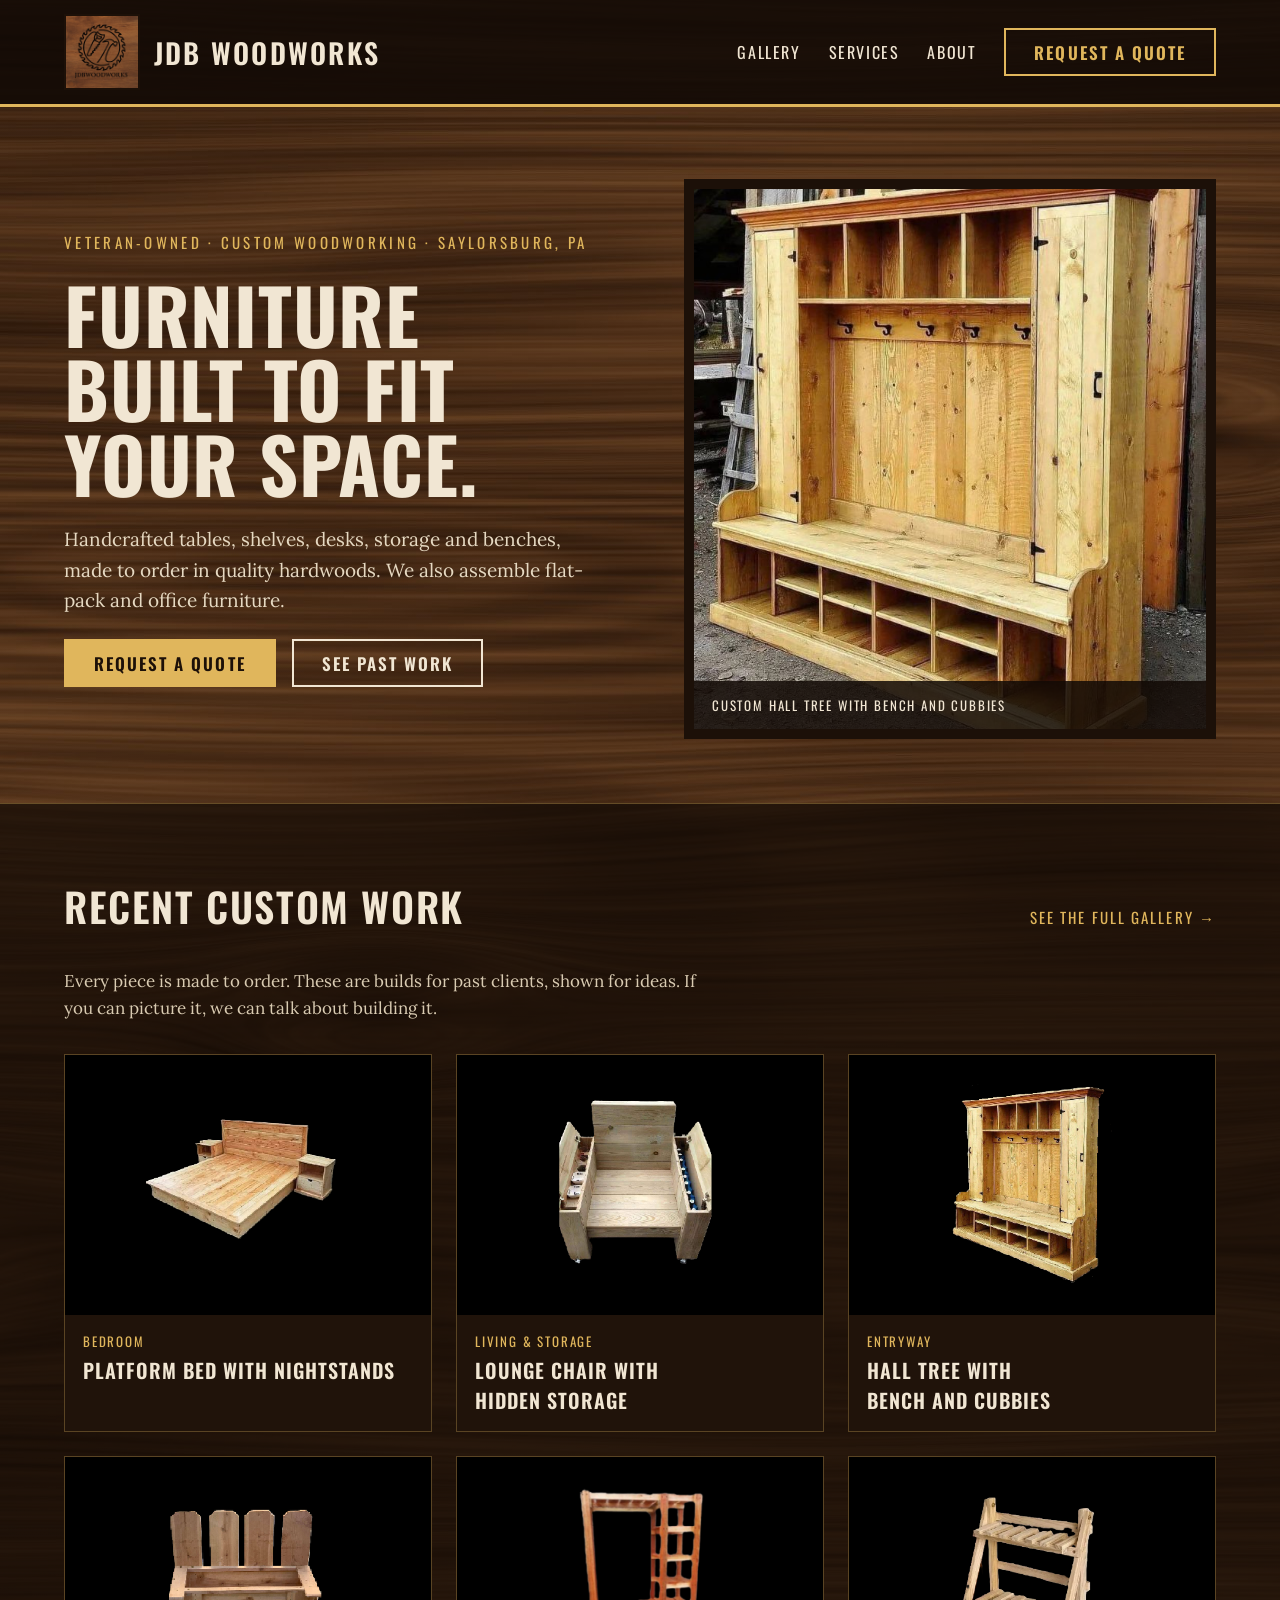
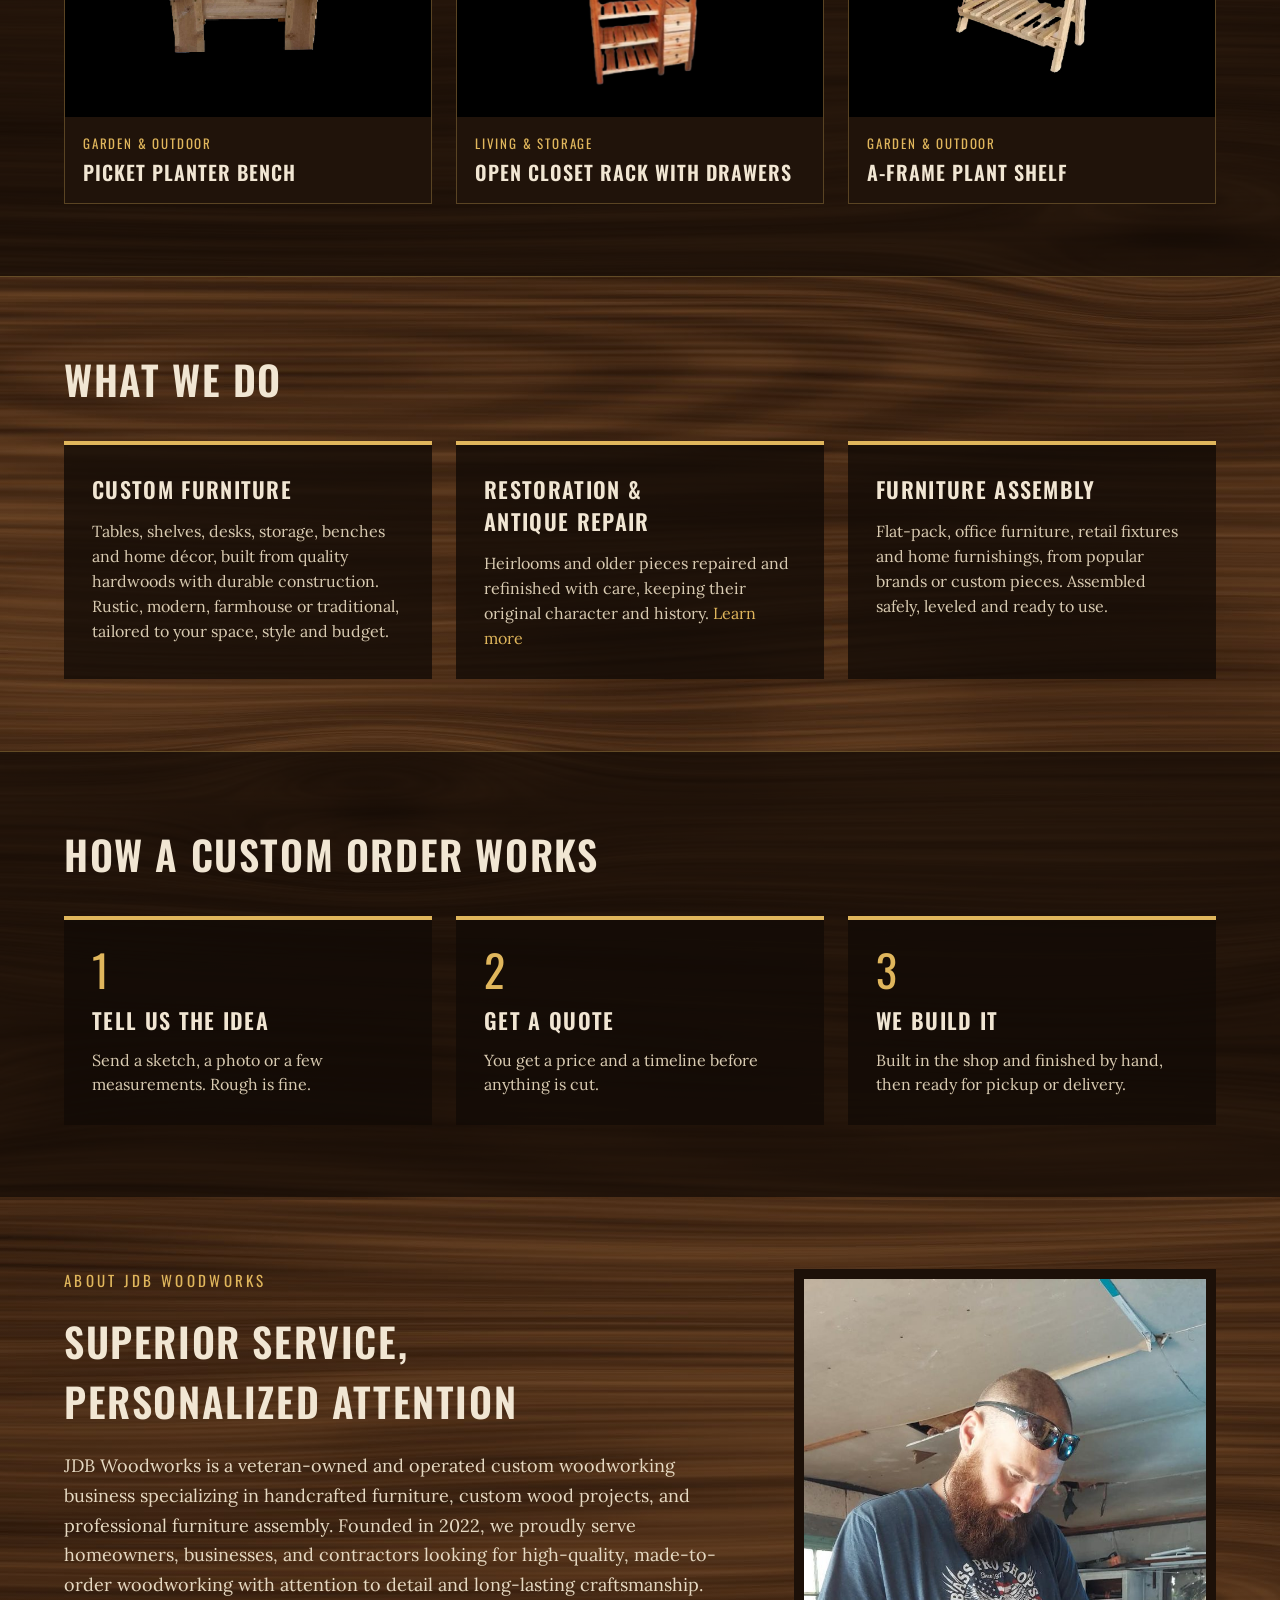
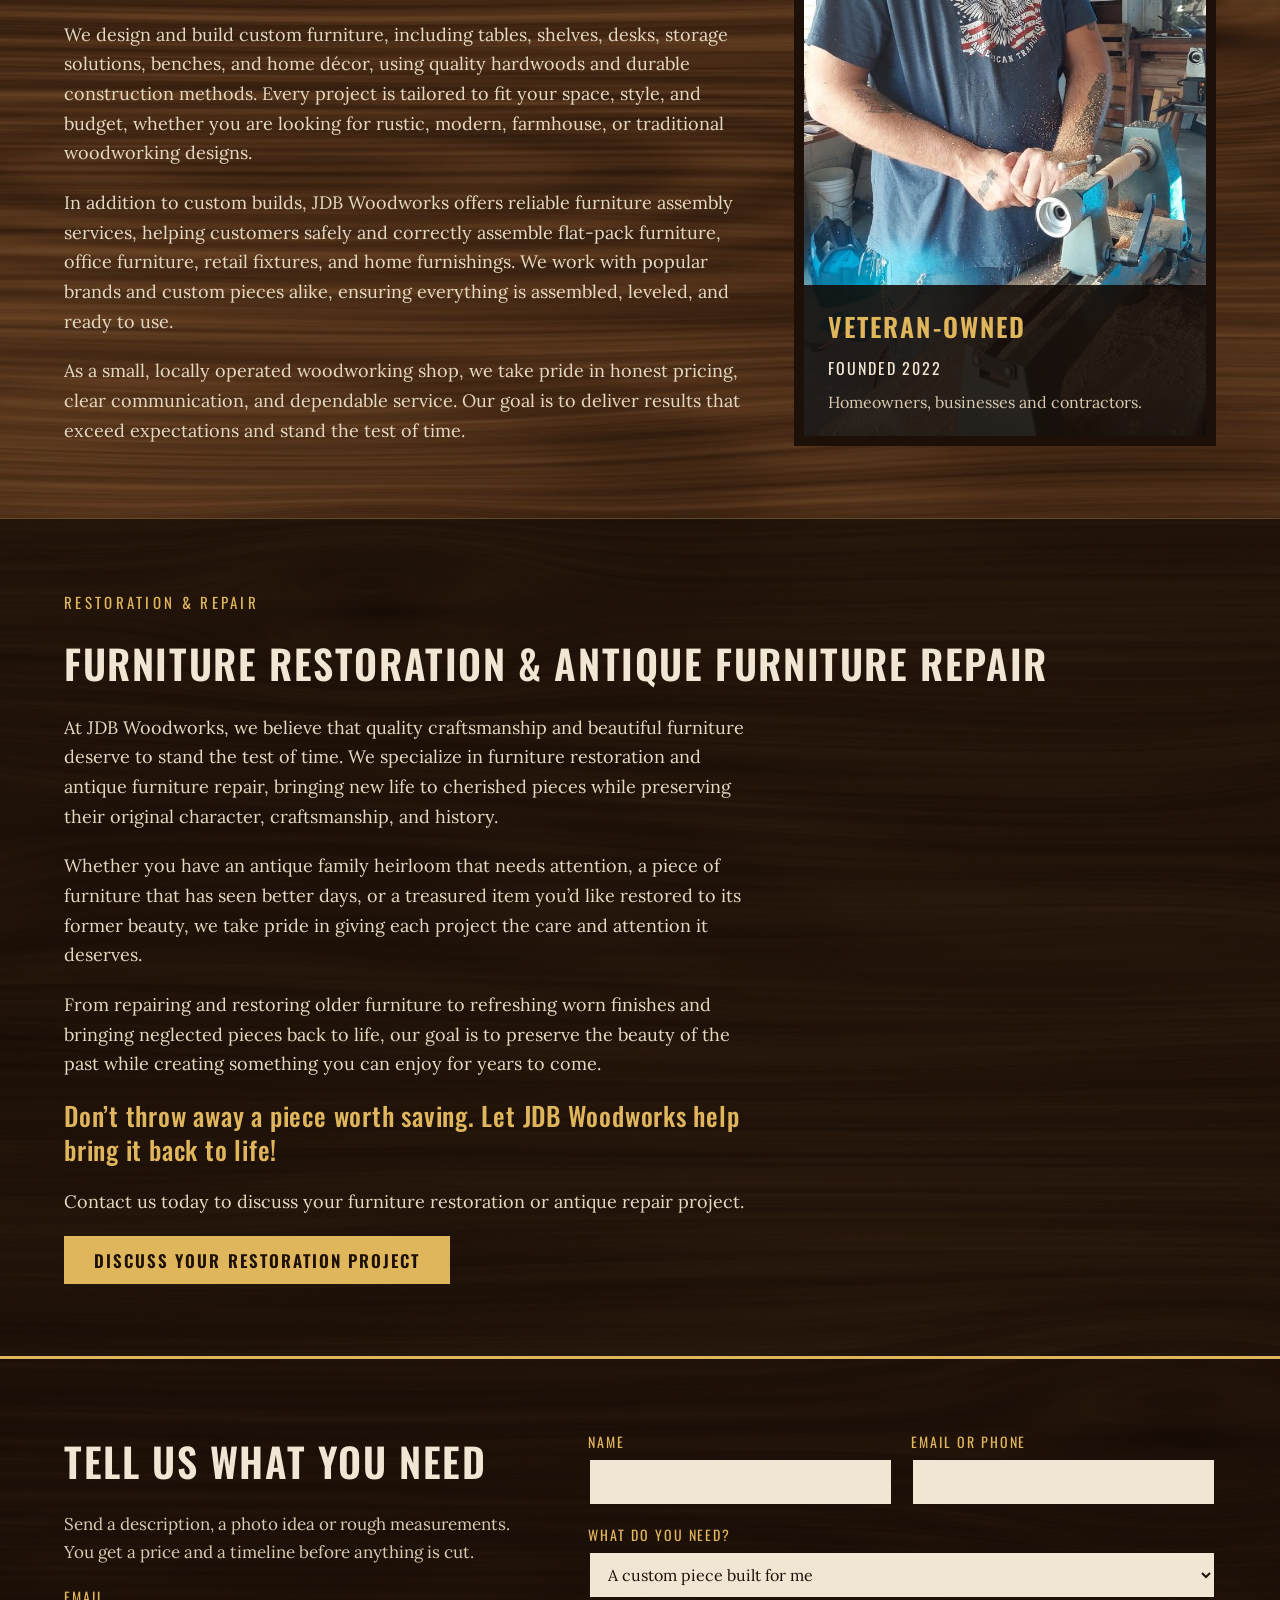
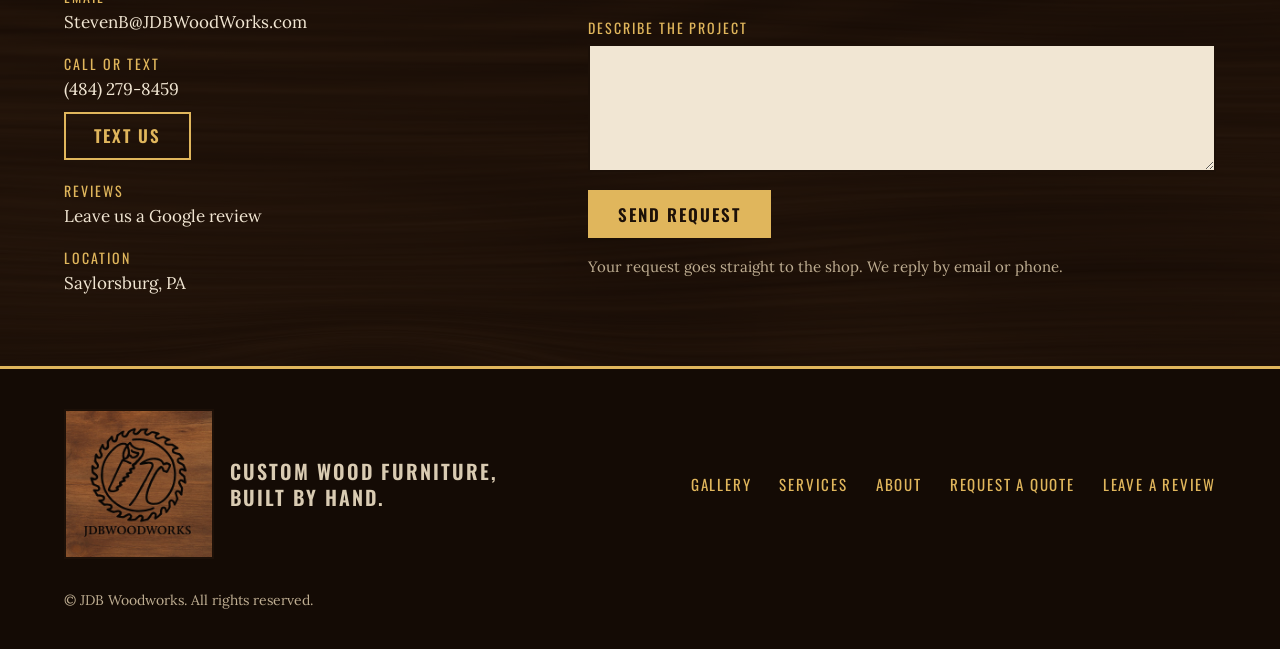
==== index.html @ abcfd4d5 "Add Google review links; post quote form to Google Forms with mailto fallback Co-Authored-By: Claude" ====
<!doctype html>
<html lang="en">
<head>
<meta charset="utf-8">
<meta name="viewport" content="width=device-width, initial-scale=1">
<title>JDB Woodworks | Custom Furniture and Furniture Assembly</title>
<meta name="description" content="Veteran-owned custom woodworking. Handcrafted tables, shelves, desks, storage and benches made to order, plus furniture restoration, antique repair and professional furniture assembly.">
<meta property="og:title" content="JDB Woodworks">
<meta property="og:description" content="Veteran-owned custom furniture builder and furniture assembly. Made to order, built to fit your space.">
<meta property="og:type" content="website">
<link rel="icon" href="images/logo.jpg">
<link rel="preconnect" href="https://fonts.googleapis.com">
<link rel="preconnect" href="https://fonts.gstatic.com" crossorigin>
<link rel="stylesheet" href="https://fonts.googleapis.com/css2?family=Oswald:wght@500;600;700&amp;family=Lora:ital,wght@0,400;0,500;1,400&amp;display=swap">
<link rel="stylesheet" href="style.css">
</head>
<body>

<header class="site-header">
  <div class="wrap">
    <a class="brand" href="index.html">
      <img src="images/logo.jpg" alt="JDB Woodworks logo: a circular saw blade around a handsaw and hammer">
      <span>JDB Woodworks</span>
    </a>
    <nav class="nav" aria-label="Main">
      <a href="gallery.html">Gallery</a>
      <a href="#services">Services</a>
      <a href="#about">About</a>
      <a class="btn-line" href="#quote">Request a quote</a>
    </nav>
  </div>
</header>

<main>

<section class="wrap hero">
  <div class="hero-copy">
    <div class="eyebrow">Veteran-owned · Custom woodworking · Saylorsburg, PA</div>
    <h1>Furniture built to fit your space.</h1>
    <p>Handcrafted tables, shelves, desks, storage and benches, made to order in quality hardwoods. We also assemble flat-pack and office furniture.</p>
    <div class="hero-actions">
      <a class="btn" href="#quote">Request a quote</a>
      <a class="btn-line light" href="gallery.html">See past work</a>
    </div>
  </div>
  <figure class="hero-photo">
    <img src="images/hall-tree.jpg" alt="Custom hall tree with a bench, cubbies and coat hooks">
    <figcaption>Custom hall tree with bench and cubbies</figcaption>
  </figure>
</section>

<section class="band both">
  <div class="wrap section">
    <div class="section-head">
      <h2>Recent custom work</h2>
      <a href="gallery.html">See the full gallery →</a>
    </div>
    <p class="lede">Every piece is made to order. These are builds for past clients, shown for ideas. If you can picture it, we can talk about building it.</p>
    <div class="work-grid three">
      <a class="work-card" href="gallery.html">
        <div class="pic"><img src="images/bed-nightstands.png" alt="Platform bed with nightstands" loading="lazy"></div>
        <div class="cap"><div class="label">Bedroom</div><h3>Platform bed with nightstands</h3></div>
      </a>
      <a class="work-card" href="gallery.html">
        <div class="pic"><img src="images/chiller-chair.png" alt="Lounge chair with hidden storage" loading="lazy"></div>
        <div class="cap"><div class="label">Living &amp; storage</div><h3>Lounge chair with hidden storage</h3></div>
      </a>
      <a class="work-card" href="gallery.html">
        <div class="pic"><img src="images/coat-rack-bench.png" alt="Hall tree with bench and cubbies" loading="lazy"></div>
        <div class="cap"><div class="label">Entryway</div><h3>Hall tree with bench and cubbies</h3></div>
      </a>
      <a class="work-card" href="gallery.html">
        <div class="pic"><img src="images/planter-box.png" alt="Picket planter bench" loading="lazy"></div>
        <div class="cap"><div class="label">Garden &amp; outdoor</div><h3>Picket planter bench</h3></div>
      </a>
      <a class="work-card" href="gallery.html">
        <div class="pic"><img src="images/wardrobe-shelf.png" alt="Open closet rack with drawers" loading="lazy"></div>
        <div class="cap"><div class="label">Living &amp; storage</div><h3>Open closet rack with drawers</h3></div>
      </a>
      <a class="work-card" href="gallery.html">
        <div class="pic"><img src="images/A-frame-shelf.png" alt="Folding A-frame plant shelf" loading="lazy"></div>
        <div class="cap"><div class="label">Garden &amp; outdoor</div><h3>A-frame plant shelf</h3></div>
      </a>
    </div>
  </div>
</section>

<section id="services" class="wrap section">
  <h2>What we do</h2>
  <div class="cards three">
    <div class="panel wide">
      <h3>Custom furniture</h3>
      <p>Tables, shelves, desks, storage, benches and home décor, built from quality hardwoods with durable construction. Rustic, modern, farmhouse or traditional, tailored to your space, style and budget.</p>
    </div>
    <div class="panel wide">
      <h3>Restoration &amp; antique repair</h3>
      <p>Heirlooms and older pieces repaired and refinished with care, keeping their original character and history. <a href="#restoration">Learn more</a></p>
    </div>
    <div class="panel wide">
      <h3>Furniture assembly</h3>
      <p>Flat-pack, office furniture, retail fixtures and home furnishings, from popular brands or custom pieces. Assembled safely, leveled and ready to use.</p>
    </div>
  </div>
</section>

<section class="band">
  <div class="wrap section">
    <h2>How a custom order works</h2>
    <div class="cards">
      <div class="panel"><div class="num">1</div><h3>Tell us the idea</h3><p>Send a sketch, a photo or a few measurements. Rough is fine.</p></div>
      <div class="panel"><div class="num">2</div><h3>Get a quote</h3><p>You get a price and a timeline before anything is cut.</p></div>
      <div class="panel"><div class="num">3</div><h3>We build it</h3><p>Built in the shop and finished by hand, then ready for pickup or delivery.</p></div>
    </div>
  </div>
</section>

<section id="about" class="wrap section">
  <div class="about">
    <div class="about-copy">
      <div class="eyebrow">About JDB Woodworks</div>
      <h2>Superior service, personalized attention</h2>
      <p>JDB Woodworks is a veteran-owned and operated custom woodworking business specializing in handcrafted furniture, custom wood projects, and professional furniture assembly. Founded in 2022, we proudly serve homeowners, businesses, and contractors looking for high-quality, made-to-order woodworking with attention to detail and long-lasting craftsmanship.</p>
      <p>We design and build custom furniture, including tables, shelves, desks, storage solutions, benches, and home décor, using quality hardwoods and durable construction methods. Every project is tailored to fit your space, style, and budget, whether you are looking for rustic, modern, farmhouse, or traditional woodworking designs.</p>
      <p>In addition to custom builds, JDB Woodworks offers reliable furniture assembly services, helping customers safely and correctly assemble flat-pack furniture, office furniture, retail fixtures, and home furnishings. We work with popular brands and custom pieces alike, ensuring everything is assembled, leveled, and ready to use.</p>
      <p>As a small, locally operated woodworking shop, we take pride in honest pricing, clear communication, and dependable service. Our goal is to deliver results that exceed expectations and stand the test of time.</p>
    </div>
    <figure class="about-badge">
      <img src="images/theowner.jpg" alt="The owner of JDB Woodworks turning a piece of wood on a lathe in the shop" loading="lazy">
      <figcaption class="inner">
        <strong>Veteran-owned</strong>
        <div class="year">Founded 2022</div>
        <div class="who">Homeowners, businesses and contractors.</div>
      </figcaption>
    </figure>
  </div>
</section>

<section id="restoration" class="band">
  <div class="wrap section">
    <div class="about-copy">
      <div class="eyebrow">Restoration &amp; repair</div>
      <h2>Furniture restoration &amp; antique furniture repair</h2>
      <p>At JDB Woodworks, we believe that quality craftsmanship and beautiful furniture deserve to stand the test of time. We specialize in furniture restoration and antique furniture repair, bringing new life to cherished pieces while preserving their original character, craftsmanship, and history.</p>
      <p>Whether you have an antique family heirloom that needs attention, a piece of furniture that has seen better days, or a treasured item you’d like restored to its former beauty, we take pride in giving each project the care and attention it deserves.</p>
      <p>From repairing and restoring older furniture to refreshing worn finishes and bringing neglected pieces back to life, our goal is to preserve the beauty of the past while creating something you can enjoy for years to come.</p>
      <p class="pull">Don’t throw away a piece worth saving. Let JDB Woodworks help bring it back to life!</p>
      <p>Contact us today to discuss your furniture restoration or antique repair project.</p>
      <div><a class="btn" href="#quote">Discuss your restoration project</a></div>
    </div>
  </div>
</section>

<section id="quote" class="quote">
  <div class="wrap">
    <div class="quote-info">
      <h2>Tell us what you need</h2>
      <p>Send a description, a photo idea or rough measurements. You get a price and a timeline before anything is cut.</p>
      <div class="contact-block">
        <div class="label">Email</div>
        <a href="mailto:stevenb@jdbwoodworks.com">StevenB@JDBWoodWorks.com</a>
      </div>
      <div class="contact-block">
        <div class="label">Call or text</div>
        <a href="tel:+14842798459">(484) 279-8459</a>
        <div class="actions"><a class="btn-line" href="sms:+14842798459">Text us</a></div>
      </div>
      <div class="contact-block">
        <div class="label">Reviews</div>
        <a href="https://search.google.com/local/writereview?placeid=ChIJbfRv3nt1-mMR1LRAAT9Tgv0REVIEW_URLamp;source=g.page.m.ia._REVIEW_URLamp;laa=nmx-review-solicitation-ia2">Leave us a Google review</a>
      </div>
      <div class="contact-block">
        <div class="label">Location</div>
        <div>Saylorsburg, PA</div>
      </div>
    </div>
    <form id="quote-form" class="quote-form" novalidate>
      <div class="row">
        <div class="field">
          <label for="q-name">Name</label>
          <input id="q-name" name="name" type="text" autocomplete="name" required>
        </div>
        <div class="field">
          <label for="q-contact">Email or phone</label>
          <input id="q-contact" name="contact" type="text" autocomplete="email" required>
        </div>
      </div>
      <div class="field">
        <label for="q-type">What do you need?</label>
        <select id="q-type" name="type">
          <option>A custom piece built for me</option>
          <option>Furniture assembly</option>
          <option>Furniture restoration or antique repair</option>
          <option>Not sure yet</option>
        </select>
      </div>
      <div class="field">
        <label for="q-msg">Describe the project</label>
        <textarea id="q-msg" name="message" rows="5" required></textarea>
      </div>
      <div><button class="btn" type="submit">Send request</button></div>
      <p class="form-note">Your request goes straight to the shop. We reply by email or phone.</p>
      <div id="form-status" class="form-status" role="status" hidden></div>
    </form>
  </div>
</section>

</main>

<footer class="site-footer">
  <div class="wrap">
    <div class="foot-brand">
      <img src="images/logo.jpg" alt="JDB Woodworks logo">
      <span>Custom wood furniture,<br>built by hand.</span>
    </div>
    <div class="foot-links">
      <a href="gallery.html">Gallery</a>
      <a href="#services">Services</a>
      <a href="#about">About</a>
      <a href="#quote">Request a quote</a>
      <a href="https://search.google.com/local/writereview?placeid=ChIJbfRv3nt1-mMR1LRAAT9Tgv0&amp;source=g.page.m.ia._&amp;laa=nmx-review-solicitation-ia2" target="_blank" rel="noopener">Leave a review</a>
    </div>
    <div class="copy">© JDB Woodworks. All rights reserved.</div>
  </div>
</footer>

<script src="script.js"></script>
</body>
</html>
---- style.css ----
/* JDB Woodworks: plain static CSS, no build step. */
:root {
  --ink: #1c1008;
  --bar: rgba(18, 10, 5, 0.88);
  --band: rgba(18, 10, 5, 0.72);
  --card: #20130a;
  --tan: #d6bb92;
  --cream: #f1e6d3;
  --text: #e6d9c2;
  --muted: #d9cbb2;
  --faint: #bfae92;
  --gold: #e0b65c;
  --gold-hi: #f5d28a;
  --display: Oswald, Impact, "Arial Narrow", sans-serif;
  --body: Lora, Georgia, "Times New Roman", serif;
}

* { box-sizing: border-box; }

body {
  margin: 0;
  min-height: 100vh;
  display: flex;
  flex-direction: column;
  font-family: var(--body);
  color: var(--cream);
  background-color: #3b2616;
  background-image: linear-gradient(rgba(18, 9, 3, 0.3), rgba(18, 9, 3, 0.3)), url("images/wood.jpg");
  background-size: auto, 1800px auto;
}

img { max-width: 100%; }
a { color: var(--gold); text-decoration: none; }
a:hover { color: var(--gold-hi); }
a:focus-visible, button:focus-visible, input:focus-visible, select:focus-visible, textarea:focus-visible {
  outline: 2px solid var(--gold-hi);
  outline-offset: 3px;
}

.wrap { max-width: 1200px; margin: 0 auto; padding-left: 24px; padding-right: 24px; }
main { flex: 1 0 auto; }

h1, h2, h3 { font-family: var(--display); text-transform: uppercase; margin: 0; text-wrap: balance; }
h1 { font-weight: 700; font-size: 76px; line-height: 0.98; letter-spacing: 0.01em; }
h2 { font-weight: 600; font-size: 40px; letter-spacing: 0.04em; }
p { margin: 0; }
.eyebrow { font-family: var(--display); font-size: 15px; letter-spacing: 0.22em; text-transform: uppercase; color: var(--gold); }
.label { font-family: var(--display); font-size: 14px; letter-spacing: 0.14em; text-transform: uppercase; color: var(--gold); }

/* Header */
.site-header { background: var(--bar); border-bottom: 3px solid var(--gold); }
.site-header .wrap { padding-top: 14px; padding-bottom: 14px; display: flex; flex-wrap: wrap; align-items: center; justify-content: space-between; gap: 16px; }
.brand { display: flex; align-items: center; gap: 14px; color: var(--cream); }
.brand:hover { color: var(--cream); }
.brand img { width: 76px; height: 76px; display: block; border: 2px solid var(--ink); object-fit: cover; }
.brand span { font-family: var(--display); font-weight: 600; font-size: 28px; letter-spacing: 0.08em; text-transform: uppercase; }
.nav { display: flex; flex-wrap: wrap; align-items: center; gap: 8px 28px; font-family: var(--display); font-size: 16px; letter-spacing: 0.1em; text-transform: uppercase; }
.nav a { color: var(--cream); }
.nav a:hover, .nav a[aria-current="page"] { color: var(--gold); }
.nav .btn-line { color: var(--gold); }

/* Buttons */
.btn, .btn-line { min-height: 48px; padding: 0 28px; display: inline-flex; align-items: center; justify-content: center; font-family: var(--display); font-size: 17px; font-weight: 600; letter-spacing: 0.12em; text-transform: uppercase; cursor: pointer; }
.btn { background: var(--gold); color: var(--ink); border: 2px solid var(--gold); }
.btn:hover { background: var(--gold-hi); border-color: var(--gold-hi); color: var(--ink); }
.btn-line { border: 2px solid var(--gold); color: var(--gold); background: transparent; }
.btn-line.light { border-color: var(--cream); color: var(--cream); }
.btn-line:hover { border-color: var(--gold-hi); color: var(--gold-hi); }

/* Hero */
.hero { padding-top: 72px; padding-bottom: 64px; display: flex; flex-wrap: wrap; align-items: center; gap: 48px; }
.hero-copy { flex: 1 1 420px; min-width: 0; display: flex; flex-direction: column; gap: 24px; }
.hero-copy p { max-width: 520px; font-size: 19px; line-height: 1.6; color: var(--text); }
.hero-actions { display: flex; flex-wrap: wrap; gap: 16px; }
.hero-photo { flex: 1 1 380px; min-width: 0; margin: 0; border: 10px solid var(--ink); background: #a9773f; position: relative; }
.hero-photo img { display: block; width: 100%; height: 540px; object-fit: cover; }
.hero-photo figcaption, .badge-caption { position: absolute; left: 0; right: 0; bottom: 0; padding: 14px 18px; background: rgba(18, 10, 5, 0.85); font-family: var(--display); font-size: 13px; letter-spacing: 0.14em; text-transform: uppercase; }

/* Bands */
.band { background: var(--band); border-top: 1px solid rgba(224, 182, 92, 0.35); }
.band.both { border-bottom: 1px solid rgba(224, 182, 92, 0.35); }
.section { padding-top: 72px; padding-bottom: 72px; display: flex; flex-direction: column; gap: 32px; }
.section-head { display: flex; flex-wrap: wrap; align-items: baseline; justify-content: space-between; gap: 12px; }
.section-head a { font-family: var(--display); font-size: 15px; letter-spacing: 0.14em; text-transform: uppercase; }
.lede { max-width: 640px; font-size: 17px; line-height: 1.6; color: var(--muted); }

/* Work cards */
.work-grid { display: grid; grid-template-columns: repeat(auto-fill, minmax(260px, 1fr)); gap: 24px; }
.work-grid.three { grid-template-columns: repeat(auto-fill, minmax(300px, 1fr)); }
.work-card { min-width: 0; display: flex; flex-direction: column; background: var(--card); border: 1px solid rgba(224, 182, 92, 0.3); color: var(--cream); }
a.work-card:hover { color: var(--cream); border-color: var(--gold); }
.work-card .pic { height: 250px; padding: 18px; background: #000; display: flex; align-items: center; justify-content: center; }
.work-grid.three .work-card .pic { height: 260px; }
.work-card .pic img { max-width: 100%; max-height: 100%; object-fit: contain; }
.work-card .cap { padding: 16px 18px; display: flex; flex-direction: column; gap: 4px; }
.work-card .cap .label { font-size: 13px; }
.work-card h3 { font-weight: 600; font-size: 20px; letter-spacing: 0.05em; }
.work-card[hidden] { display: none; }

/* Services and steps */
.cards { display: flex; flex-wrap: wrap; gap: 24px; }
.panel { flex: 1 1 280px; min-width: 0; padding: 28px; background: rgba(18, 10, 5, 0.8); border-top: 4px solid var(--gold); display: flex; flex-direction: column; gap: 12px; }
.panel.wide { flex-basis: 440px; padding: 32px; gap: 14px; }
.cards.three .panel.wide { flex-basis: 300px; padding: 28px; }
.cards.three .panel.wide h3 { font-size: 22px; }
.cards.three .panel.wide p { font-size: 16px; line-height: 1.55; }
.pull { font-family: var(--display); font-weight: 500; font-size: 26px !important; line-height: 1.3 !important; letter-spacing: 0.03em; color: var(--gold) !important; }
.panel h3 { font-weight: 600; font-size: 22px; letter-spacing: 0.06em; }
.panel.wide h3 { font-size: 26px; }
.panel p { font-size: 16px; line-height: 1.55; color: var(--muted); }
.panel.wide p { font-size: 17px; line-height: 1.6; }
.panel .num { font-family: var(--display); font-size: 44px; line-height: 1; color: var(--gold); }

/* About */
.about { display: flex; flex-wrap: wrap; gap: 48px; }
.about-copy { flex: 1 1 560px; min-width: 0; display: flex; flex-direction: column; gap: 20px; }
.about-copy p { max-width: 680px; font-size: 18px; line-height: 1.65; color: var(--text); }
.about-badge { flex: 1 1 300px; min-width: 0; min-height: 560px; margin: 0; border: 10px solid var(--ink); background: var(--ink); position: relative; overflow: hidden; }
.about-badge img { position: absolute; inset: 0; width: 100%; height: 100%; object-fit: cover; object-position: 50% 22%; }
.about-badge .inner { position: absolute; left: 0; right: 0; bottom: 0; padding: 22px 24px; background: rgba(18, 10, 5, 0.88); display: flex; flex-direction: column; gap: 10px; }
.about-badge strong { font-family: var(--display); font-weight: 600; font-size: 26px; letter-spacing: 0.08em; text-transform: uppercase; color: var(--gold); }
.about-badge .year { font-family: var(--display); font-size: 16px; letter-spacing: 0.12em; text-transform: uppercase; }
.about-badge .who { font-size: 16px; line-height: 1.5; color: var(--muted); }

/* Quote */
.quote { background: rgba(18, 10, 5, 0.78); border-top: 3px solid var(--gold); }
.quote .wrap { padding-top: 72px; padding-bottom: 72px; display: flex; flex-wrap: wrap; gap: 56px; }
.quote-info { flex: 1 1 320px; min-width: 0; display: flex; flex-direction: column; gap: 20px; }
.quote-info p { font-size: 17px; line-height: 1.6; color: var(--muted); }
.contact-block { display: flex; flex-direction: column; gap: 4px; font-size: 17px; }
.contact-block a { color: var(--cream); overflow-wrap: anywhere; }
.contact-block a:hover { color: var(--gold); }
.contact-block .actions { margin-top: 8px; }
.contact-block .btn-line { color: var(--gold); }
.socials { display: flex; flex-wrap: wrap; gap: 8px 22px; font-family: var(--display); font-size: 15px; letter-spacing: 0.12em; text-transform: uppercase; }
.quote-form { flex: 1 1 480px; min-width: 0; display: flex; flex-direction: column; gap: 18px; }
.row { display: flex; flex-wrap: wrap; gap: 18px; }
.field { flex: 1 1 220px; min-width: 0; display: flex; flex-direction: column; gap: 6px; }
.quote-form > .field { flex: none; }
.field label { font-family: var(--display); font-size: 14px; letter-spacing: 0.14em; text-transform: uppercase; color: var(--gold); }
.field input, .field select, .field textarea { width: 100%; min-height: 48px; padding: 0 14px; border: 2px solid var(--ink); background: var(--cream); color: var(--ink); font-family: var(--body); font-size: 16px; border-radius: 0; }
.field textarea { padding: 12px 14px; resize: vertical; }
.form-note { font-size: 15px; line-height: 1.5; color: var(--faint); }
.form-status { padding: 16px 18px; border: 2px solid var(--gold); background: rgba(18, 10, 5, 0.85); font-size: 16px; line-height: 1.55; color: var(--text); }
.form-status[hidden] { display: none; }

/* Filters + gallery page */
.page-head { padding-top: 48px; padding-bottom: 24px; display: flex; flex-direction: column; gap: 20px; }
.page-head h1 { font-size: 56px; letter-spacing: 0.03em; line-height: 1.05; }
.page-head p { max-width: 680px; font-size: 18px; line-height: 1.6; color: var(--text); }
.filters { display: flex; flex-wrap: wrap; gap: 12px; margin-top: 8px; }
.filters button { min-height: 44px; padding: 0 20px; cursor: pointer; font-family: var(--display); font-size: 15px; letter-spacing: 0.12em; text-transform: uppercase; border: 2px solid var(--gold); background: transparent; color: var(--gold); }
.filters button[aria-pressed="true"] { background: var(--gold); color: var(--ink); }
.gallery-body { padding-top: 8px; padding-bottom: 56px; }
.cta .wrap { padding-top: 56px; padding-bottom: 56px; display: flex; flex-wrap: wrap; align-items: center; justify-content: space-between; gap: 24px; }
.cta-copy { flex: 1 1 420px; min-width: 0; display: flex; flex-direction: column; gap: 10px; }
.cta-copy h2 { font-size: 36px; }
.cta-copy p { font-size: 17px; line-height: 1.6; color: var(--muted); }

/* Footer */
.site-footer { background: #140b05; border-top: 3px solid var(--gold); }
.site-footer .wrap { padding-top: 40px; padding-bottom: 40px; display: flex; flex-wrap: wrap; align-items: center; justify-content: space-between; gap: 32px; }
.foot-brand { display: flex; align-items: center; gap: 16px; }
.foot-brand img { width: 150px; height: 150px; flex: none; display: block; border: 2px solid var(--ink); object-fit: cover; }
.foot-brand span { font-family: var(--display); font-weight: 600; font-size: 20px; line-height: 1.3; letter-spacing: 0.1em; text-transform: uppercase; color: var(--muted); }
.foot-links { display: flex; flex-wrap: wrap; gap: 12px 28px; font-family: var(--display); font-size: 15px; letter-spacing: 0.12em; text-transform: uppercase; }
.site-footer .socials { font-size: 14px; gap: 10px 22px; }
.copy { font-size: 14px; color: var(--faint); }

/* Phones */
@media (max-width: 720px) {
  h1 { font-size: 48px; }
  h2 { font-size: 32px; }
  .page-head h1 { font-size: 40px; }
  .hero { padding-top: 40px; padding-bottom: 40px; gap: 32px; }
  .hero-photo img { height: 380px; }
  .brand img { width: 60px; height: 60px; }
  .brand span { font-size: 22px; }
  .section { padding-top: 48px; padding-bottom: 48px; }
  .quote .wrap { padding-top: 48px; padding-bottom: 48px; gap: 36px; }
  .foot-brand img { width: 110px; height: 110px; }
  body { background-size: auto, 1200px auto; }
}

@media (prefers-reduced-motion: reduce) {
  * { scroll-behavior: auto !important; }
}
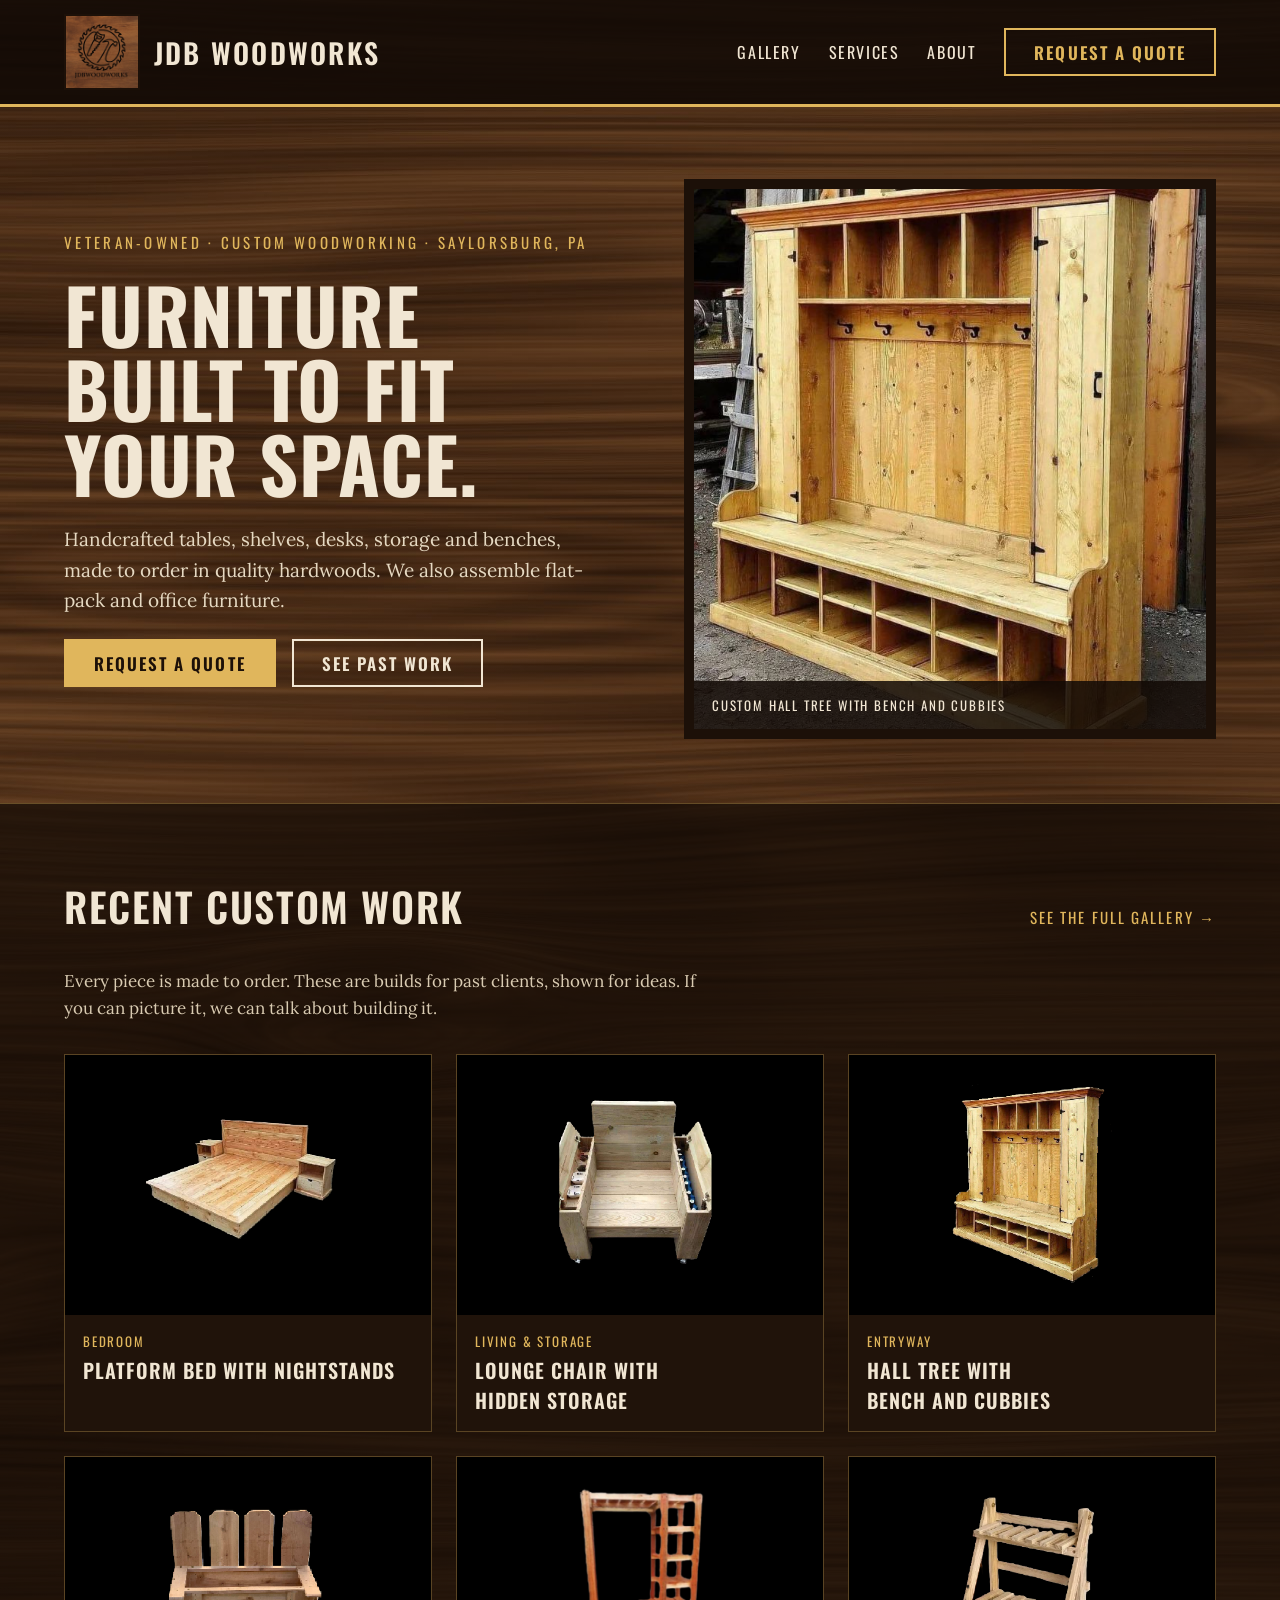
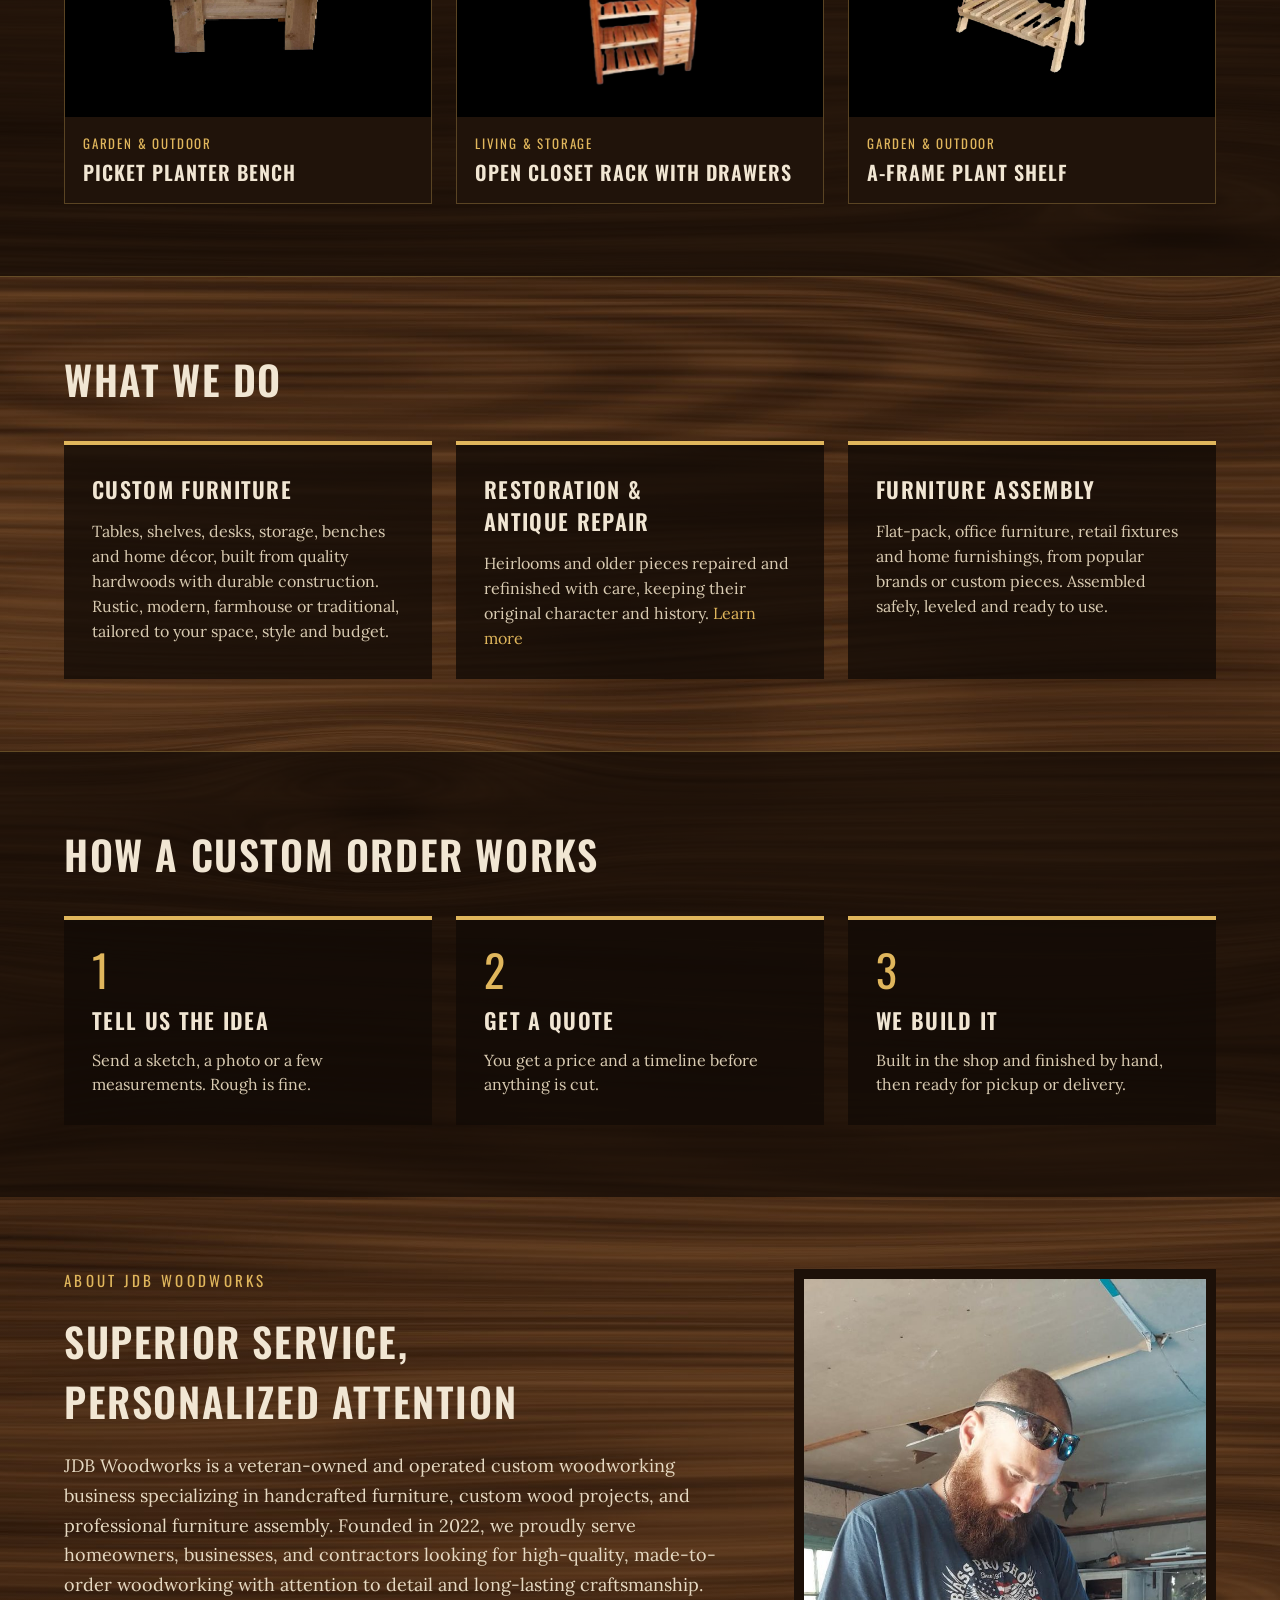
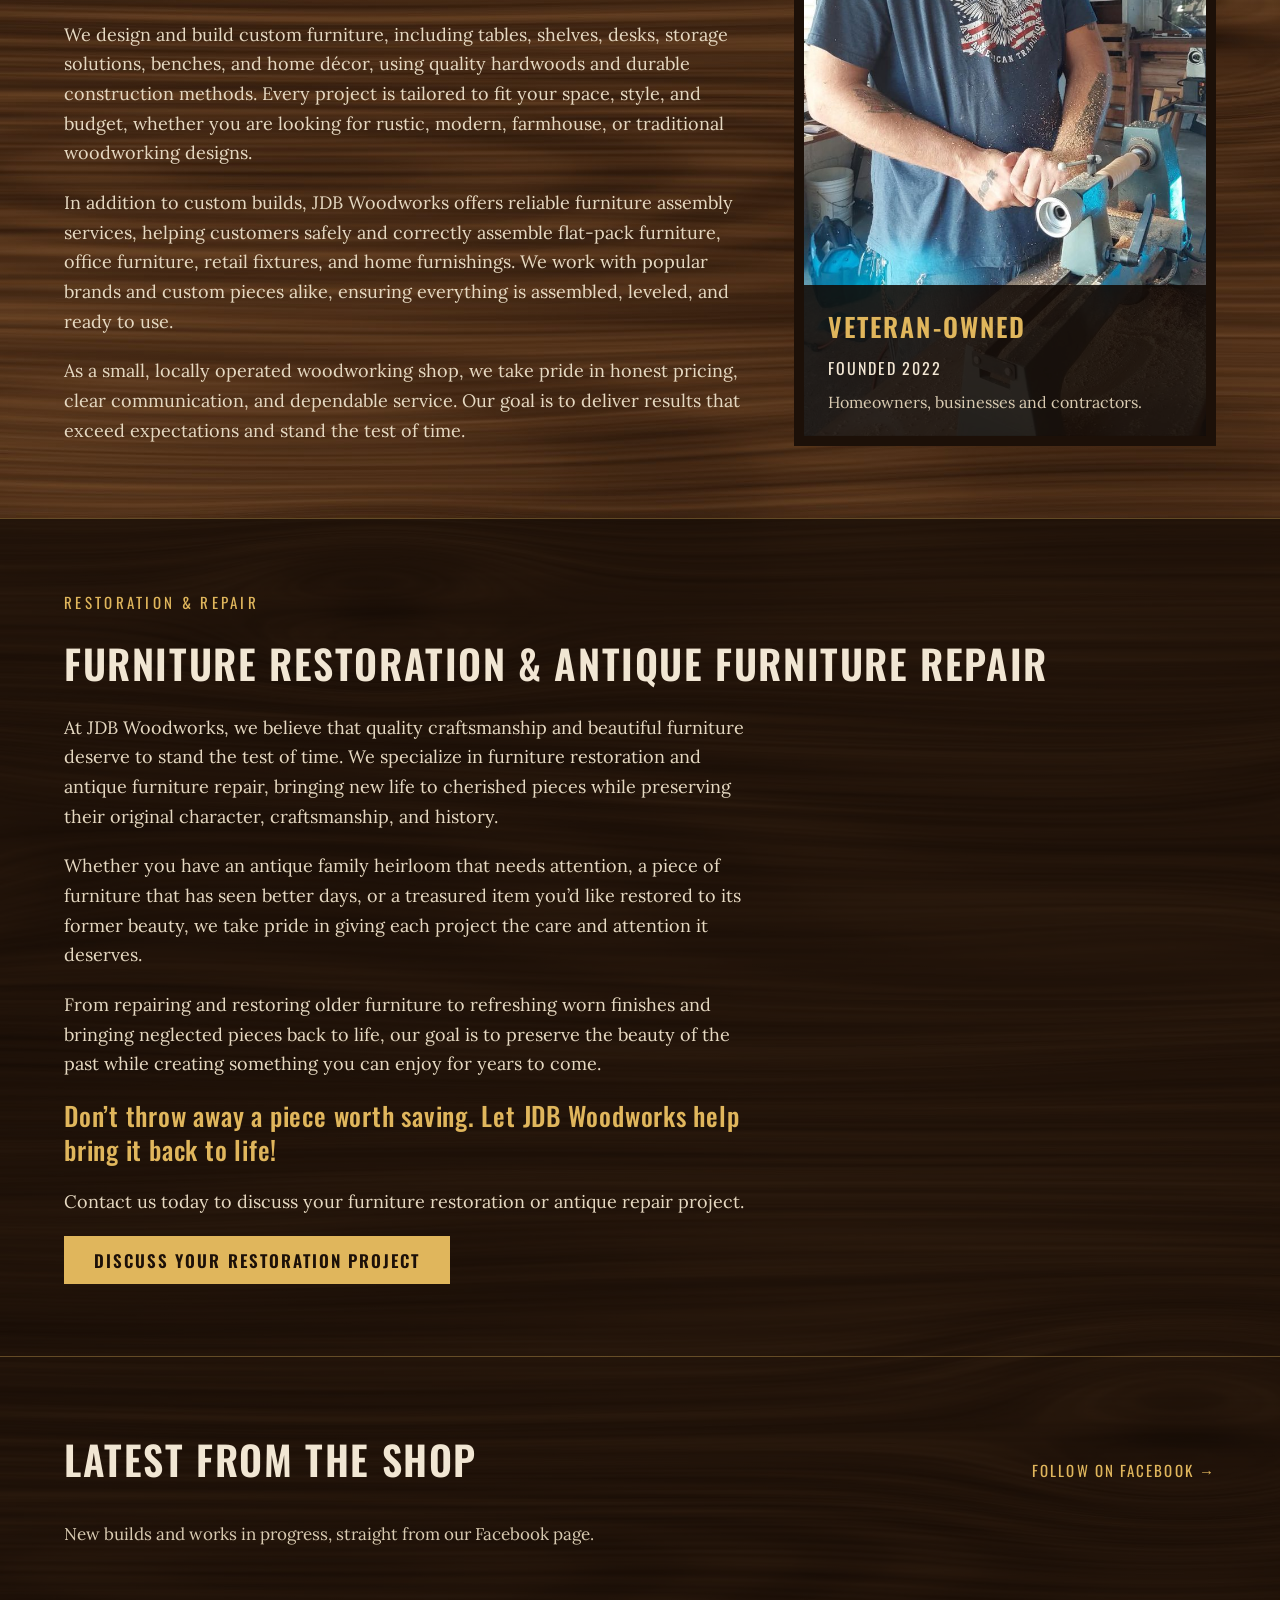
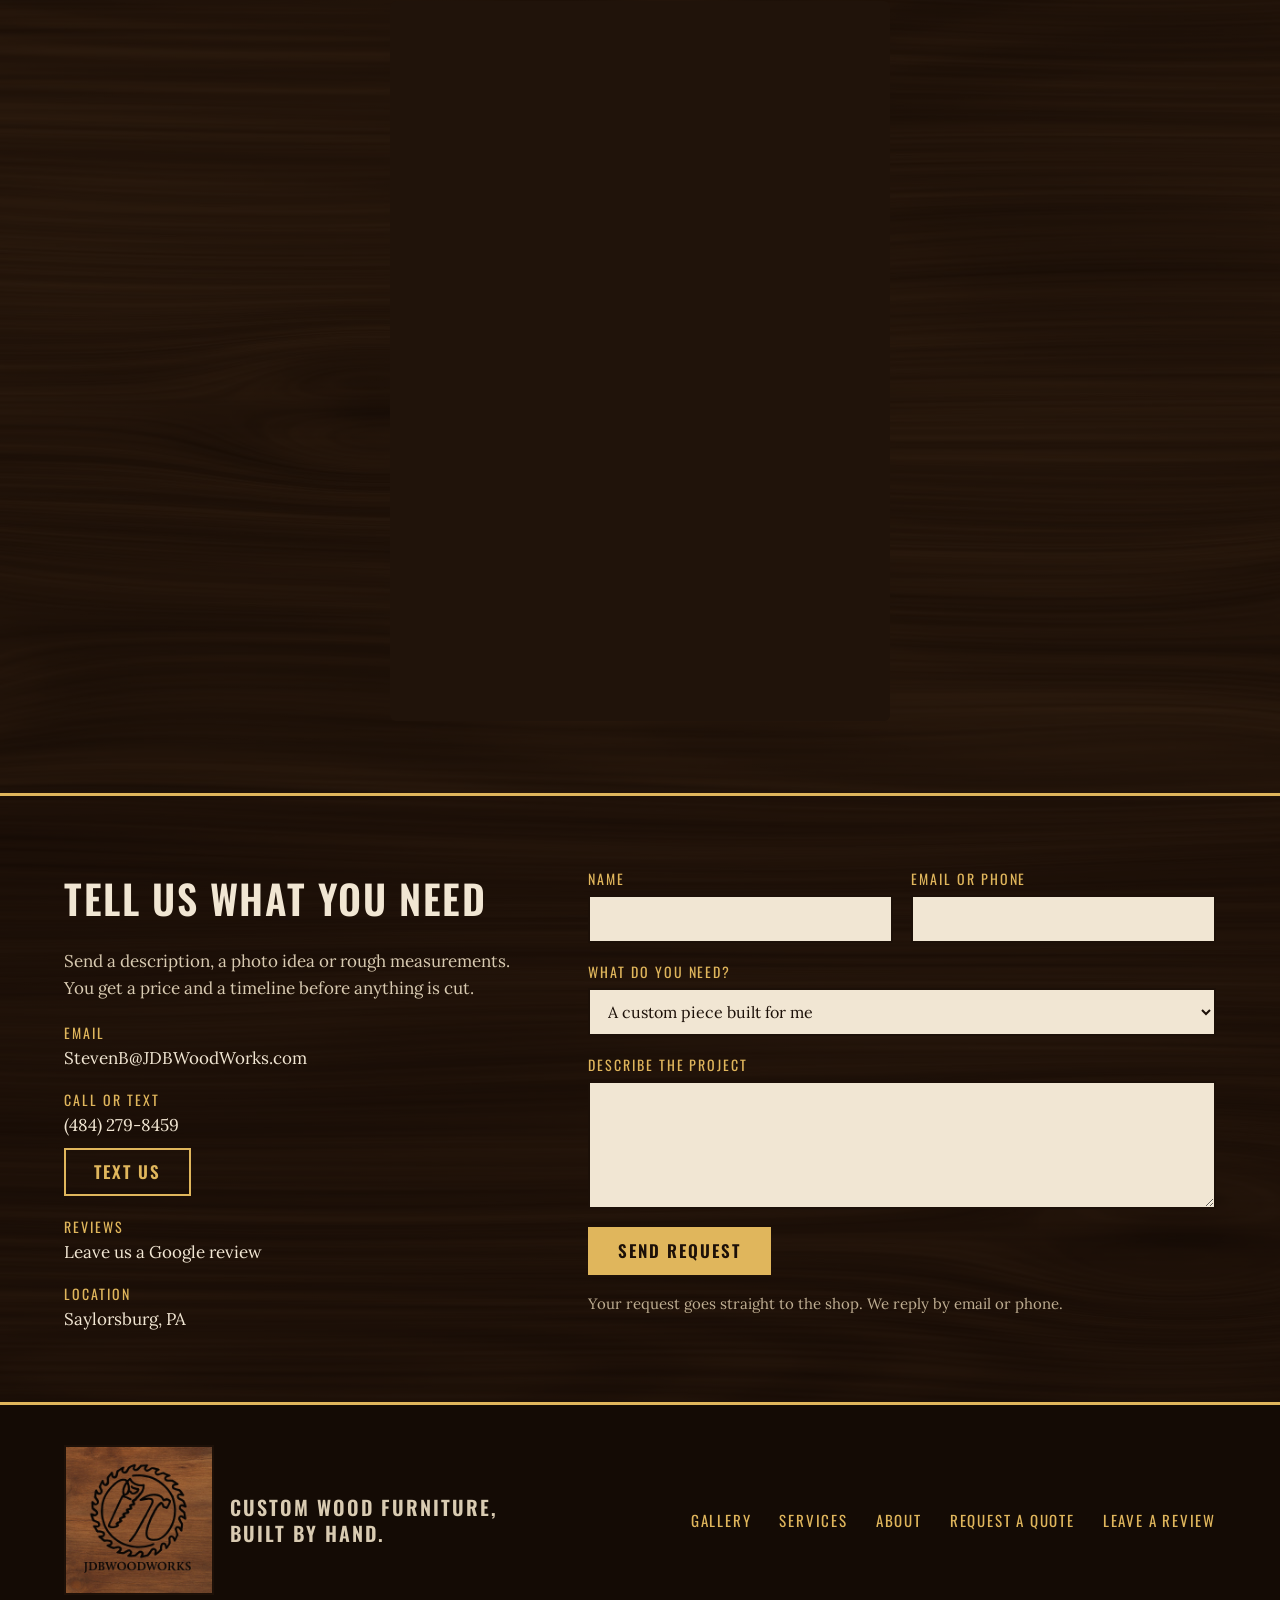
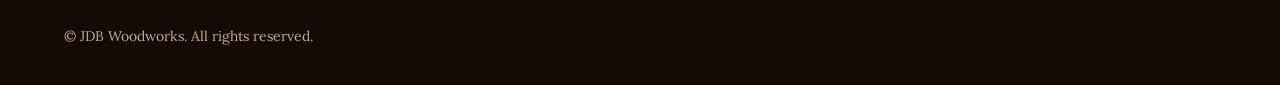
==== commit 53f54219: "Add Facebook page timeline embed Co-Authored-By: Claude Sonnet 5.5 <noreply@anthropic.com> Claude-Se" ====
--- a/index.html
+++ b/index.html
@@ -150,6 +150,19 @@
   </div>
 </section>
 
+<section id="updates" class="band">
+  <div class="wrap section">
+    <div class="section-head">
+      <h2>Latest from the shop</h2>
+      <a href="https://www.facebook.com/p/Jdbwoodworks-61584621073696/" target="_blank" rel="noopener">Follow on Facebook →</a>
+    </div>
+    <p class="lede">New builds and works in progress, straight from our Facebook page.</p>
+    <div class="fb-feed">
+      <iframe src="https://www.facebook.com/plugins/page.php?href=https%3A%2F%2Fwww.facebook.com%2Fp%2FJdbwoodworks-61584621073696%2F&amp;tabs=timeline&amp;width=500&amp;height=720&amp;small_header=true&amp;adapt_container_width=true&amp;hide_cover=false&amp;show_facepile=false" title="JDB Woodworks on Facebook" width="500" height="720" style="border:0;overflow:hidden" loading="lazy" allow="encrypted-media"></iframe>
+    </div>
+  </div>
+</section>
+
 <section id="quote" class="quote">
   <div class="wrap">
     <div class="quote-info">
--- a/style.css
+++ b/style.css
@@ -185,3 +185,7 @@
 @media (prefers-reduced-motion: reduce) {
   * { scroll-behavior: auto !important; }
 }
+
+/* Facebook feed */
+.fb-feed{display:flex;justify-content:center;margin-top:20px}
+.fb-feed iframe{width:100%;max-width:500px;height:720px;background:var(--card);border-radius:6px}
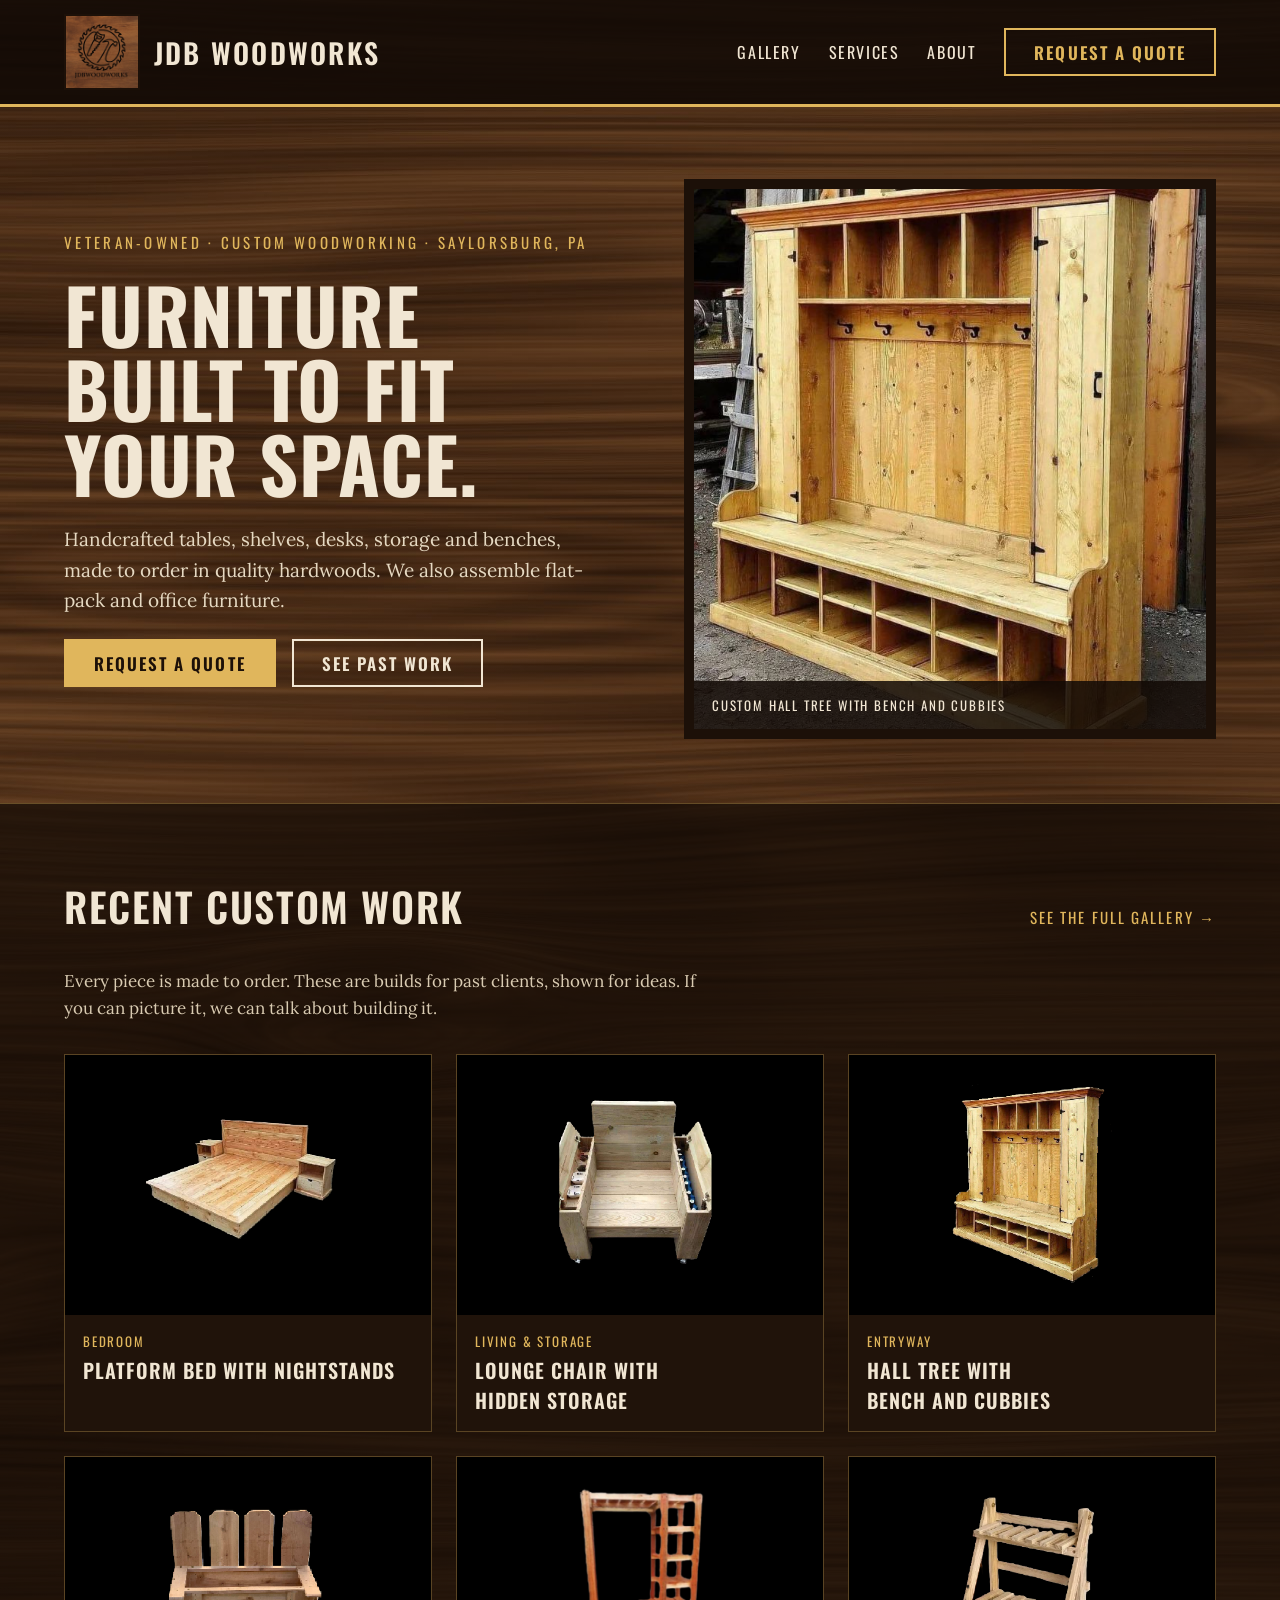
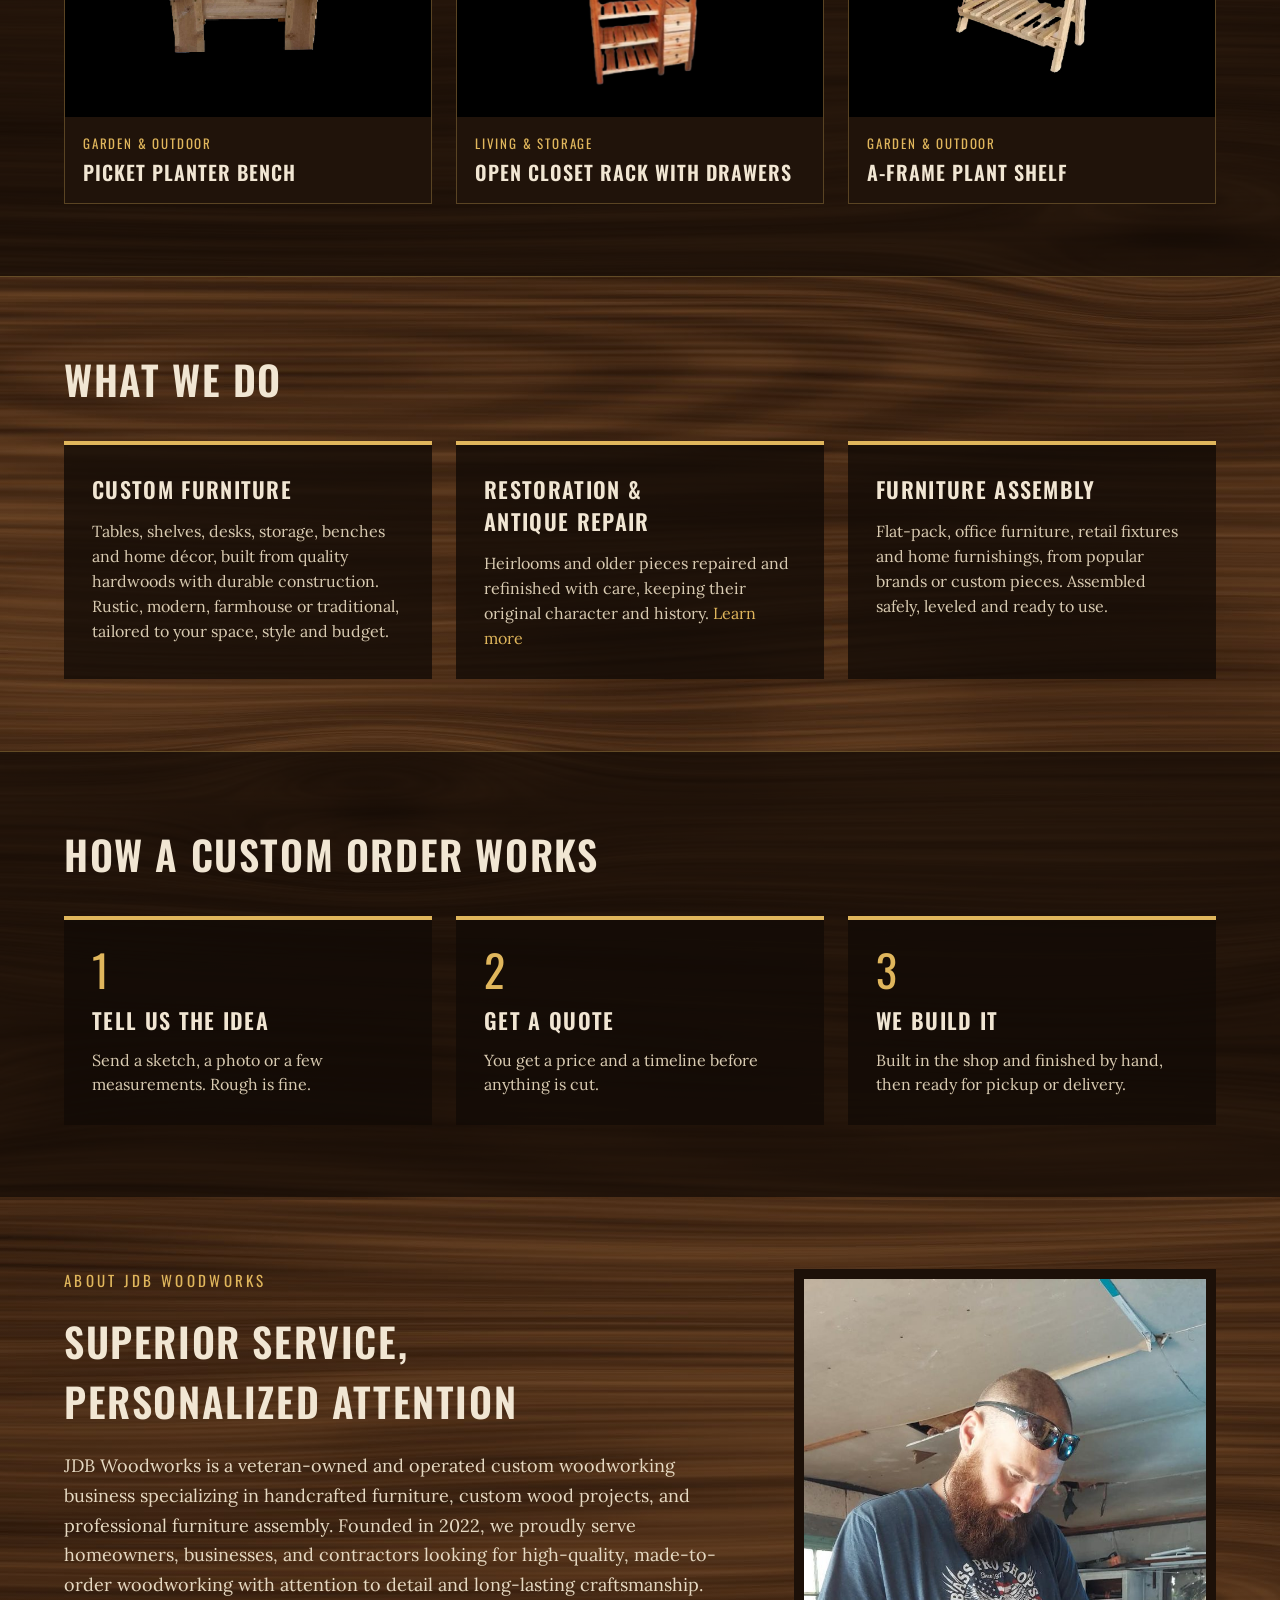
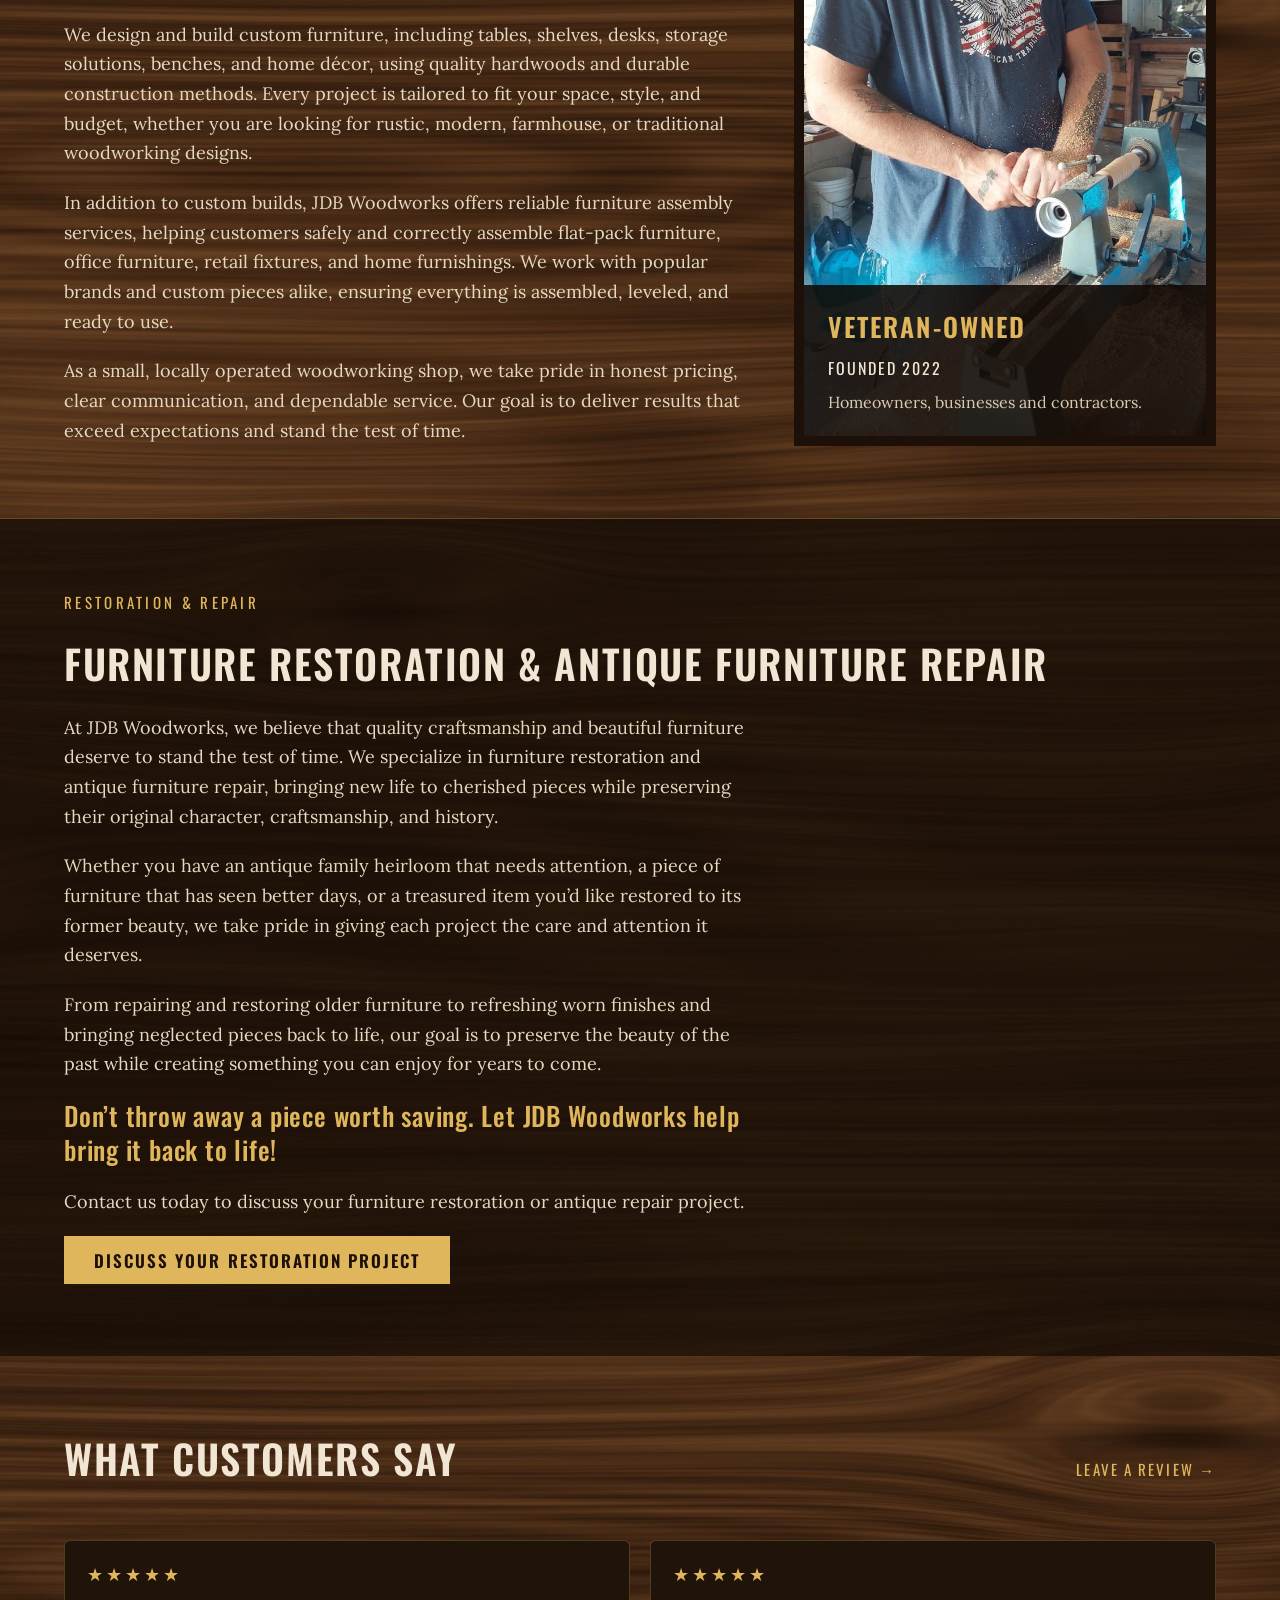
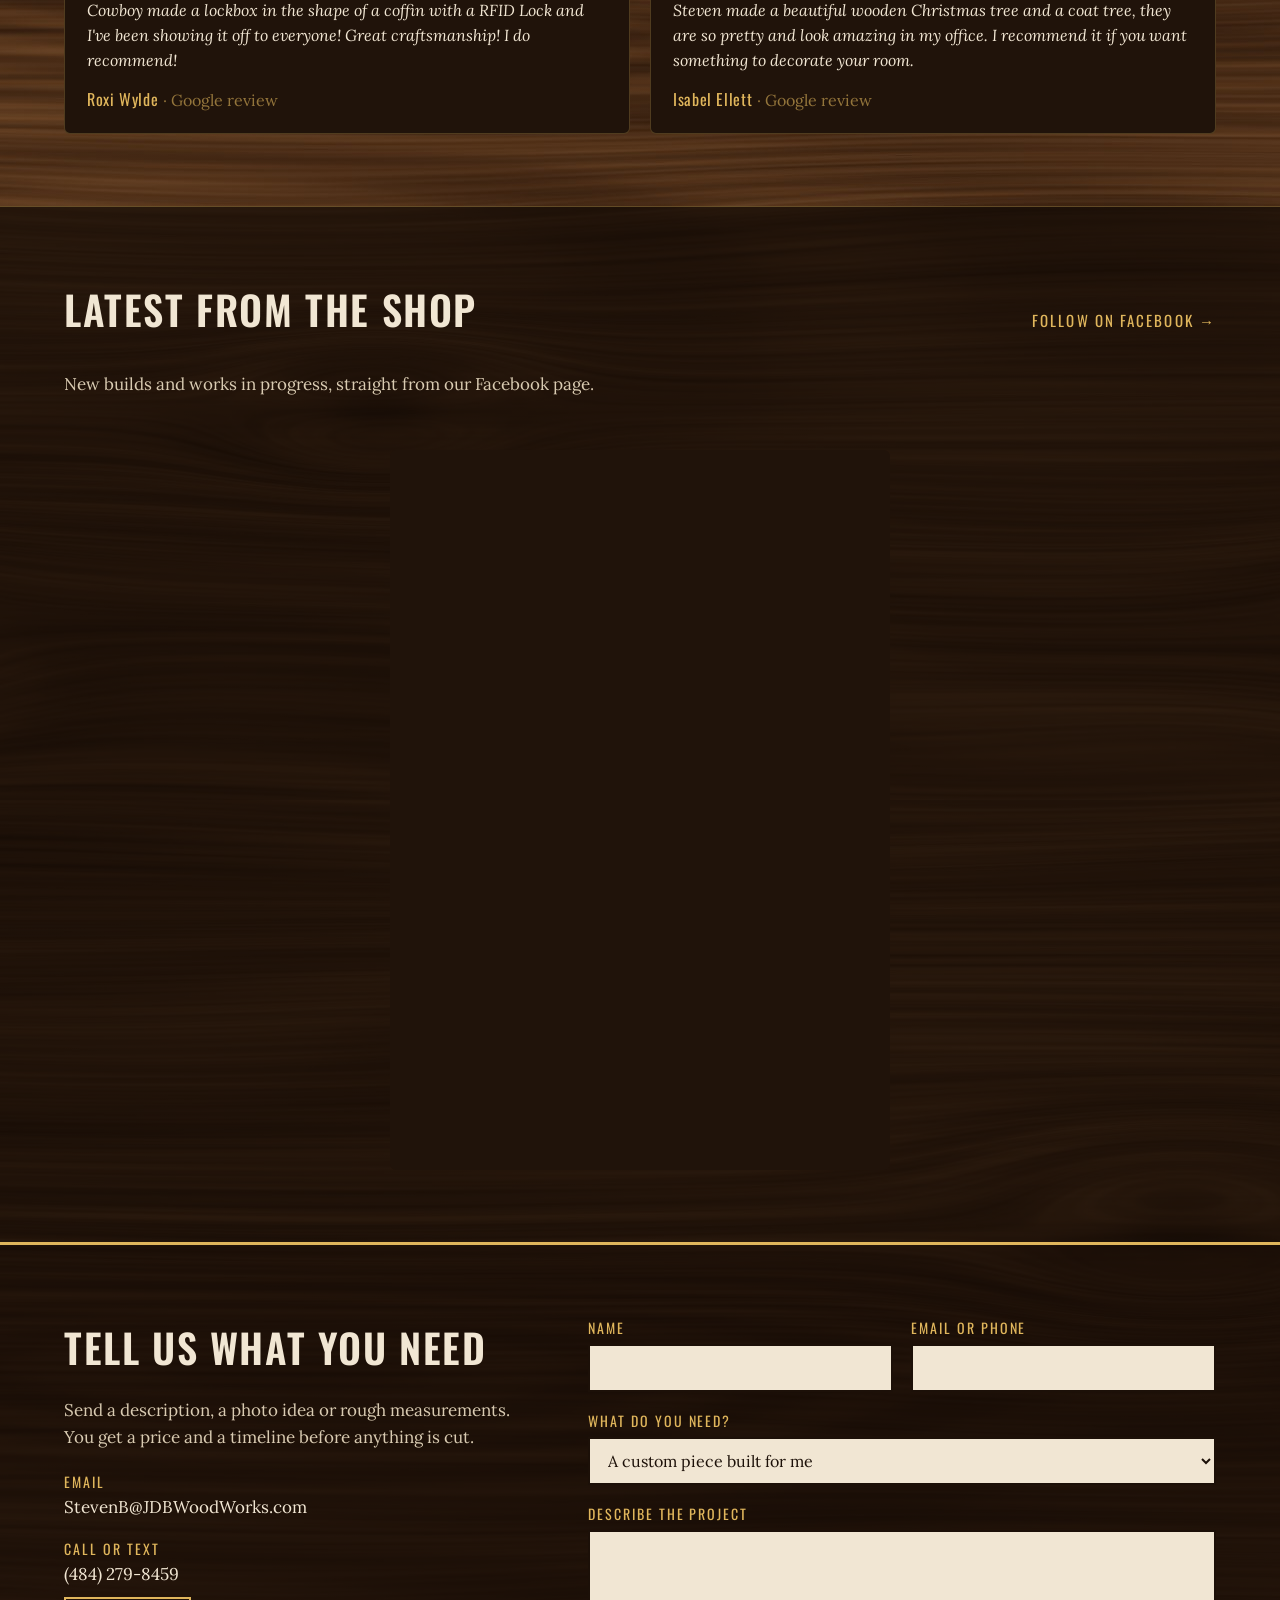
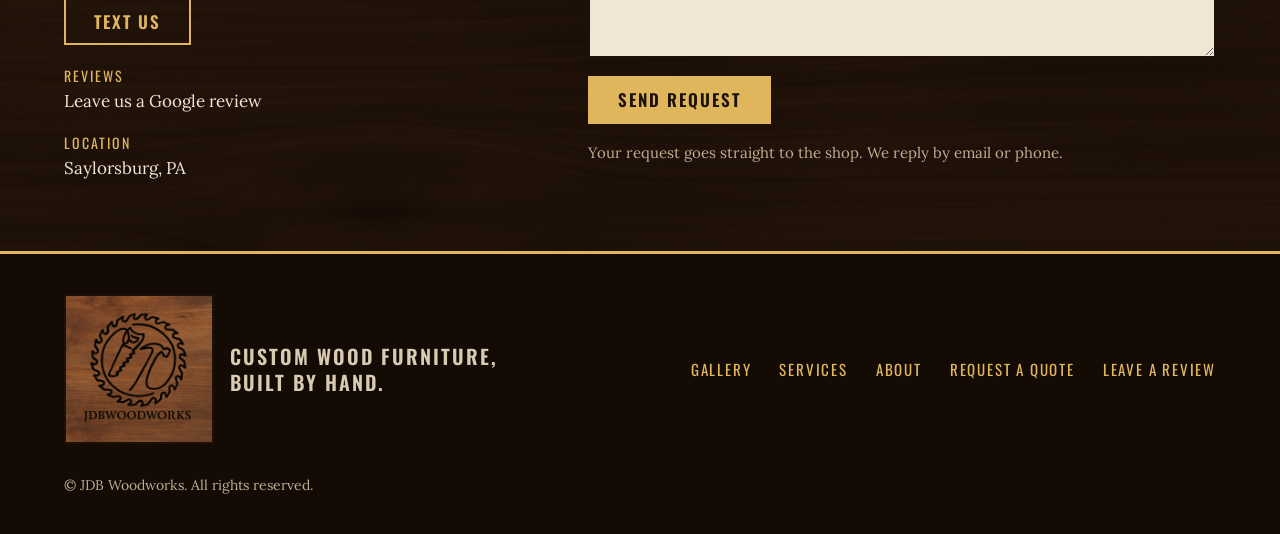
==== commit 49837e2c: "Add customer reviews section Co-Authored-By: Claude Sonnet 5.5 <noreply@anthropic.com> Claude-Sessio" ====
--- a/index.html
+++ b/index.html
@@ -150,6 +150,25 @@
   </div>
 </section>
 
+<section id="reviews" class="wrap section">
+  <div class="section-head">
+    <h2>What customers say</h2>
+    <a href="https://search.google.com/local/writereview?placeid=ChIJbfRv3nt1-mMR1LRAAT9Tgv0&amp;source=g.page.m.ia._&amp;laa=nmx-review-solicitation-ia2" target="_blank" rel="noopener">Leave a review →</a>
+  </div>
+  <div class="reviews">
+    <figure class="review">
+      <div class="stars" role="img" aria-label="5 out of 5 stars">★★★★★</div>
+      <blockquote>Cowboy made a lockbox in the shape of a coffin with a RFID Lock and I've been showing it off to everyone! Great craftsmanship! I do recommend!</blockquote>
+      <figcaption>Roxi Wylde <span>· Google review</span></figcaption>
+    </figure>
+    <figure class="review">
+      <div class="stars" role="img" aria-label="5 out of 5 stars">★★★★★</div>
+      <blockquote>Steven made a beautiful wooden Christmas tree and a coat tree, they are so pretty and look amazing in my office. I recommend it if you want something to decorate your room.</blockquote>
+      <figcaption>Isabel Ellett <span>· Google review</span></figcaption>
+    </figure>
+  </div>
+</section>
+
 <section id="updates" class="band">
   <div class="wrap section">
     <div class="section-head">
--- a/style.css
+++ b/style.css
@@ -189,3 +189,11 @@
 /* Facebook feed */
 .fb-feed{display:flex;justify-content:center;margin-top:20px}
 .fb-feed iframe{width:100%;max-width:500px;height:720px;background:var(--card);border-radius:6px}
+
+/* Reviews */
+.reviews{display:grid;grid-template-columns:repeat(auto-fit,minmax(280px,1fr));gap:20px;margin-top:20px}
+.review{margin:0;background:var(--card);border:1px solid rgba(224,182,92,.25);border-radius:6px;padding:22px}
+.review .stars{color:var(--gold);letter-spacing:3px;font-size:1.1rem}
+.review blockquote{margin:12px 0 14px;font-style:italic;line-height:1.55}
+.review figcaption{font-family:var(--display);letter-spacing:.04em;color:var(--gold)}
+.review figcaption span{color:inherit;opacity:.6;font-family:var(--body);letter-spacing:0}
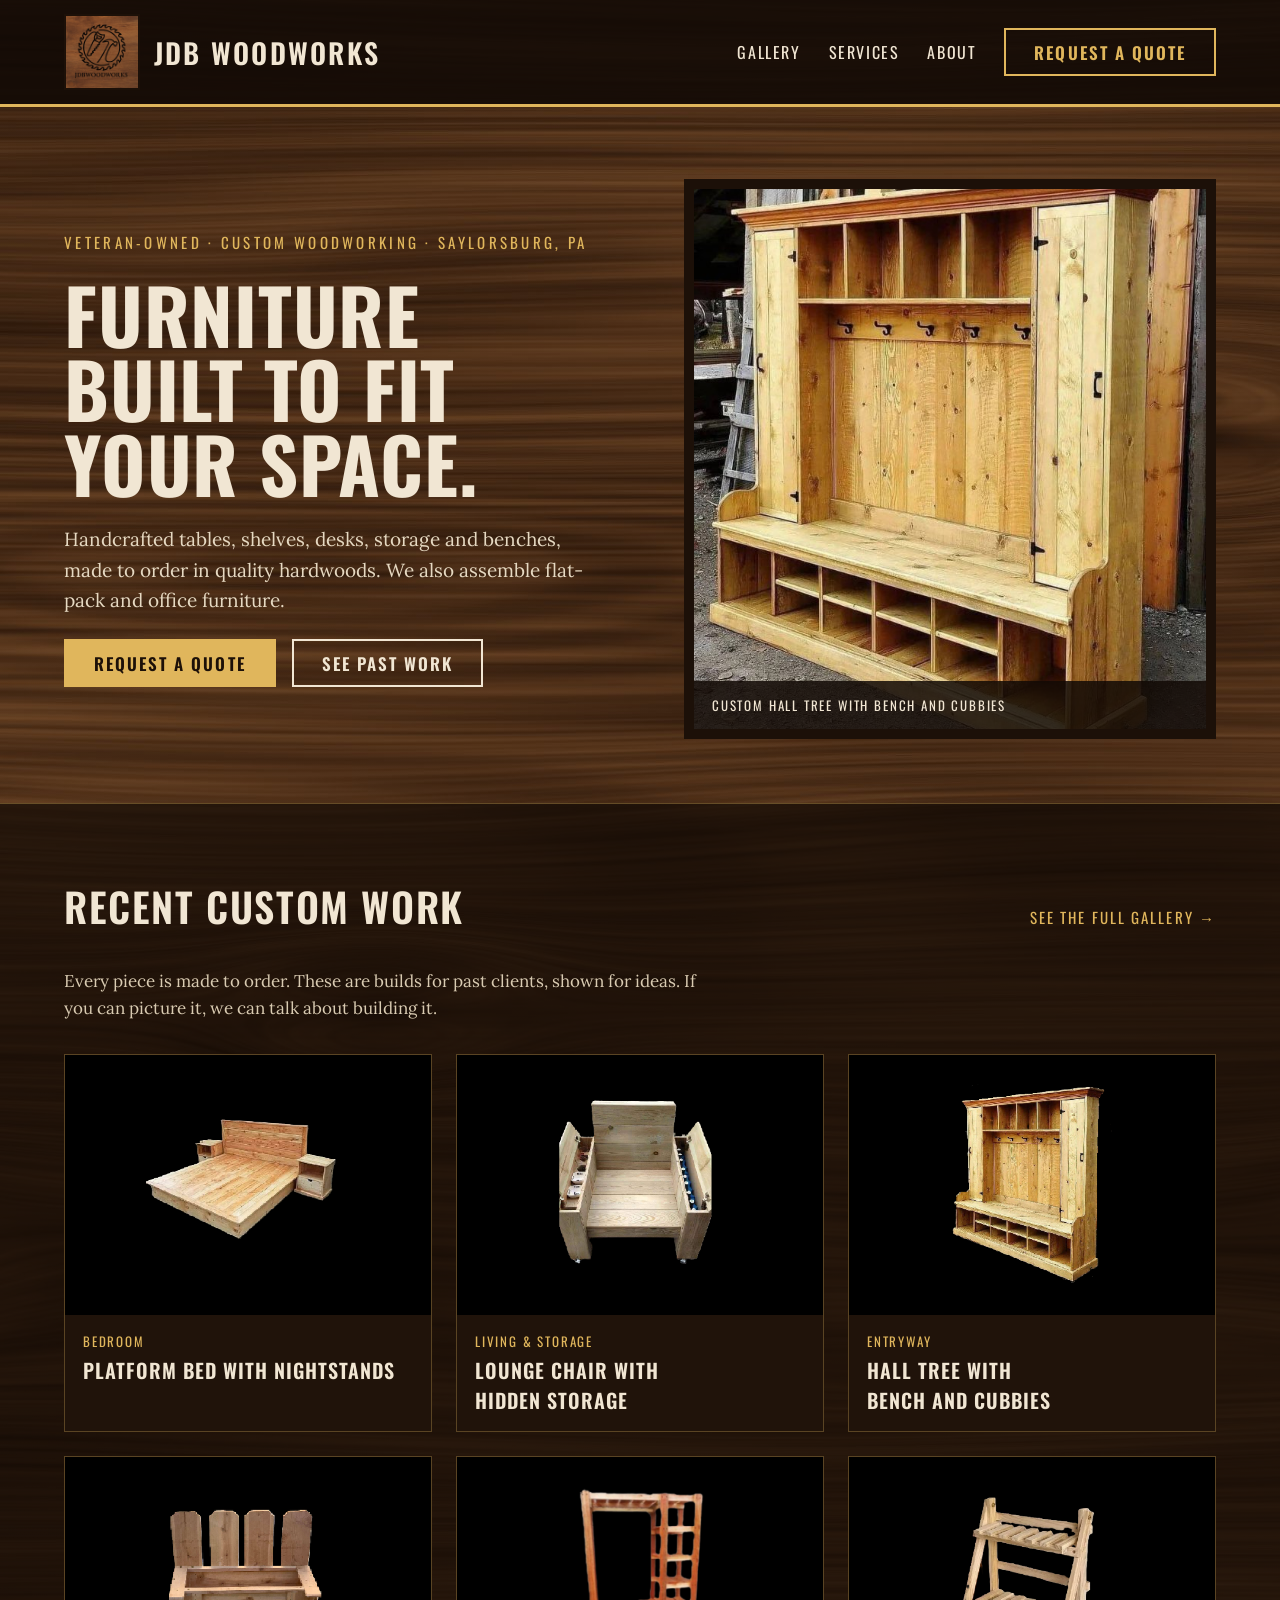
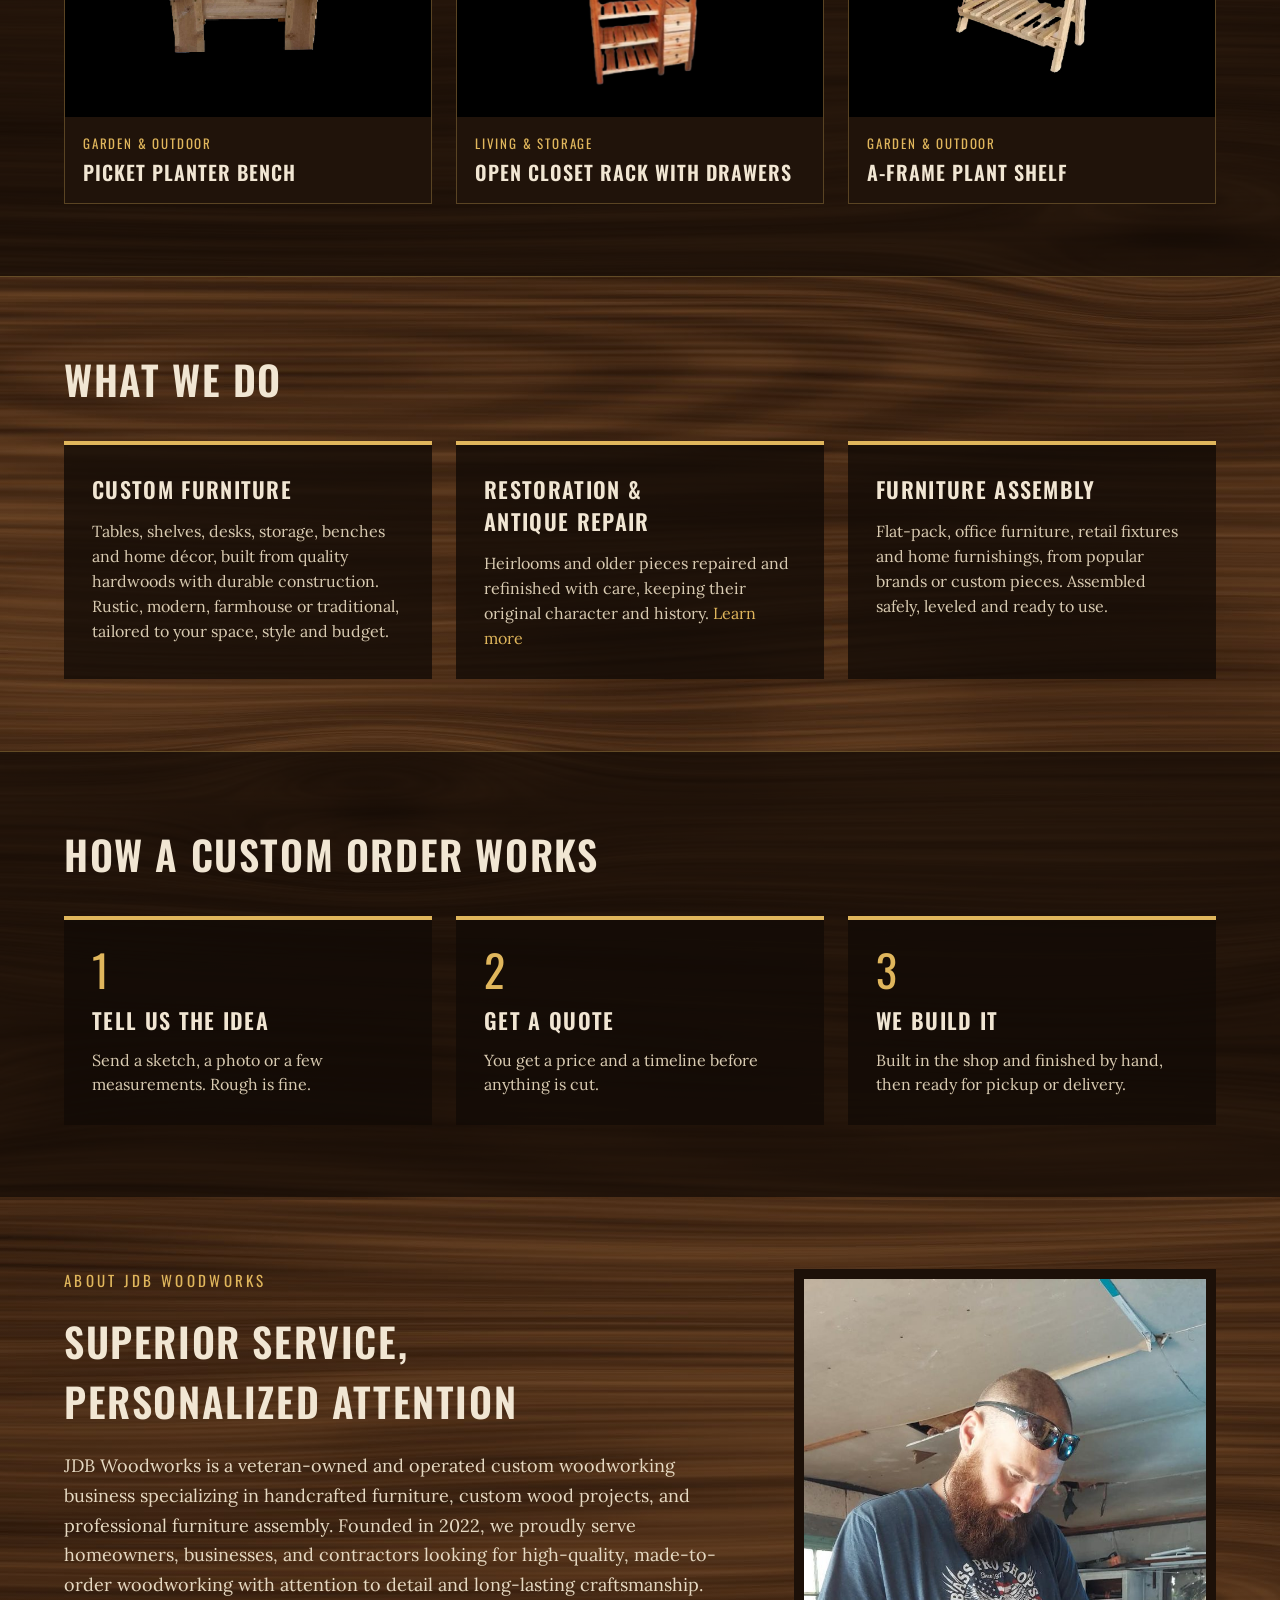
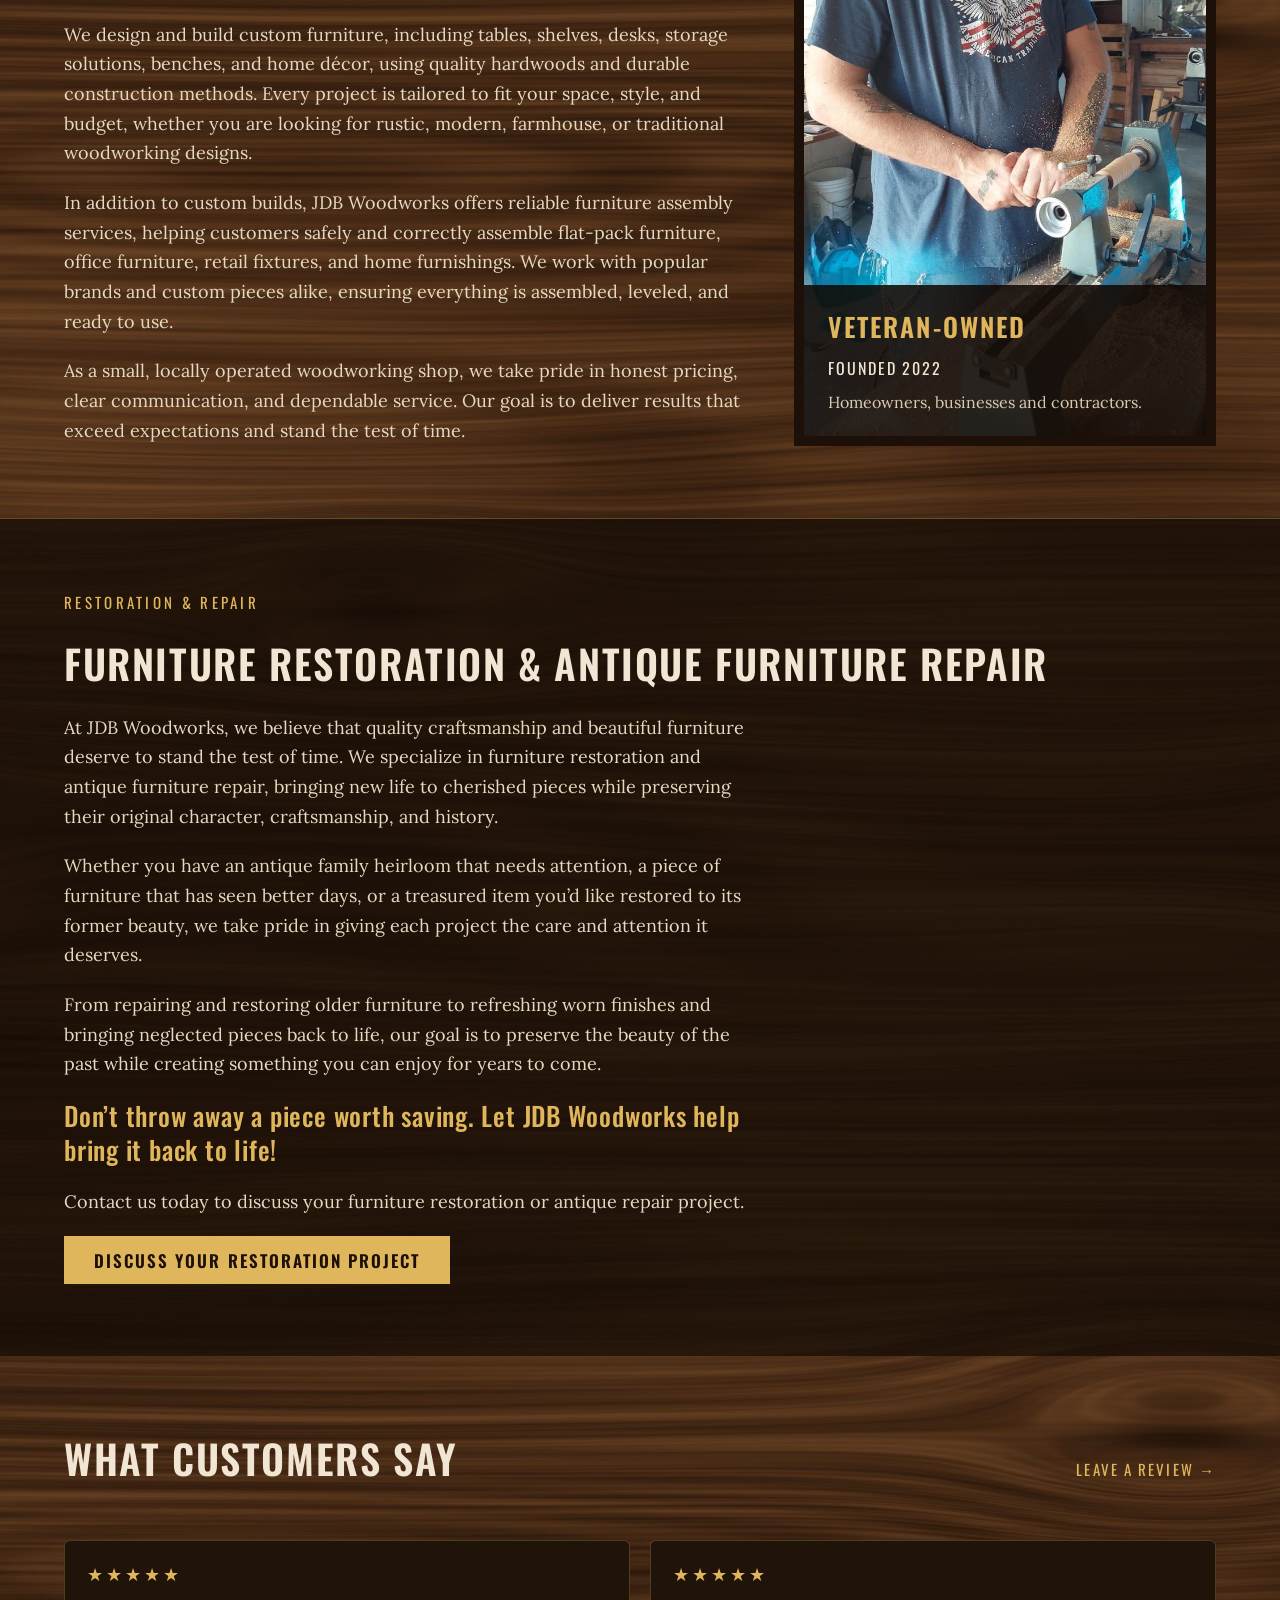
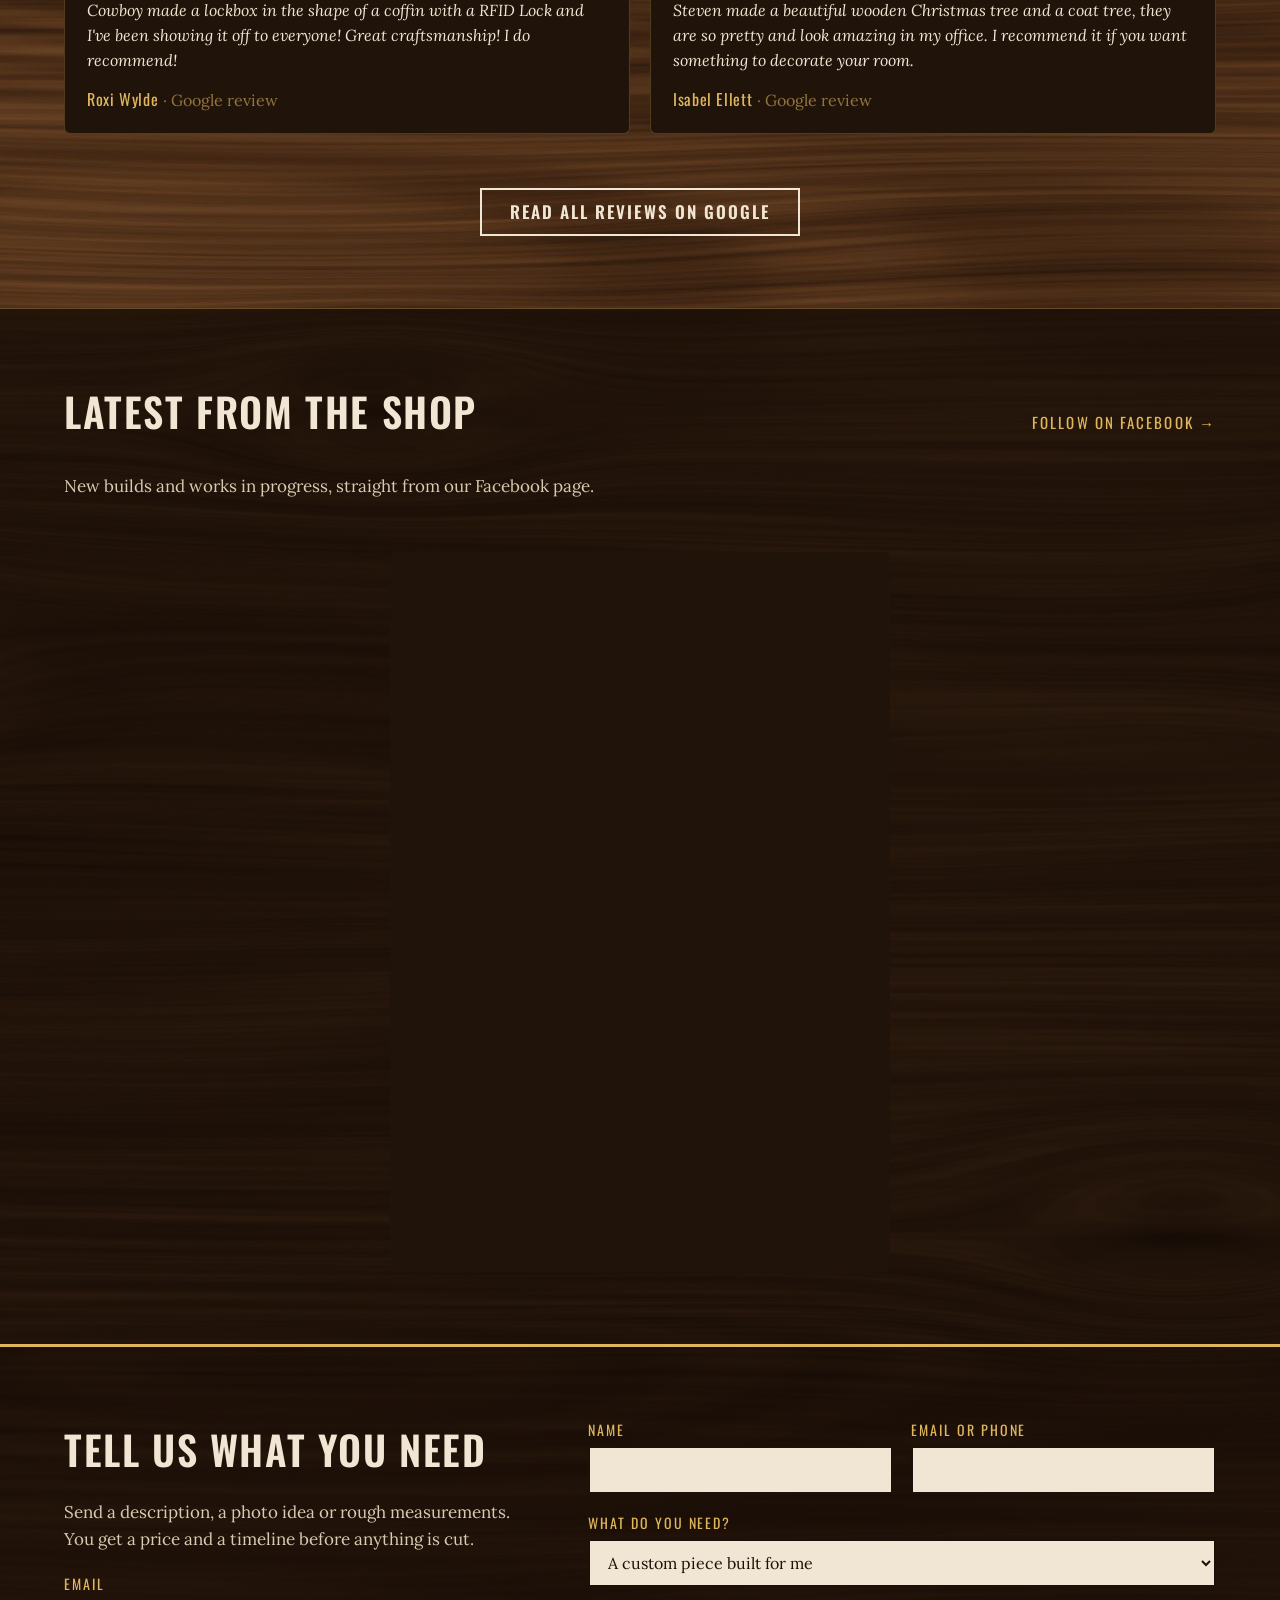
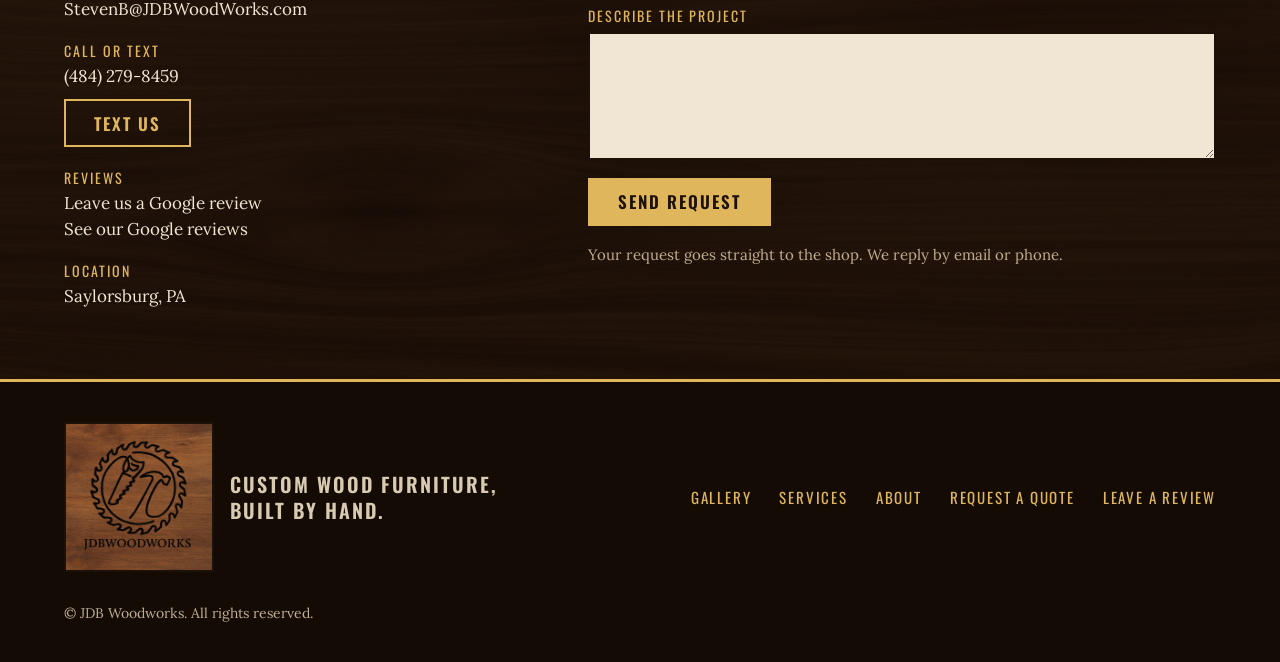
==== commit 86c034ec: "Link to Google Business Profile reviews Co-Authored-By: Claude Sonnet 5.5 <noreply@anthropic.com> Cl" ====
--- a/index.html
+++ b/index.html
@@ -167,6 +167,7 @@
       <figcaption>Isabel Ellett <span>· Google review</span></figcaption>
     </figure>
   </div>
+  <p class="all-reviews"><a class="btn-line light" href="https://www.google.com/searchviewer/10?svid=CCYSESoPCg0vZy8xMXl4c183d2x2GAo" target="_blank" rel="noopener">Read all reviews on Google</a></p>
 </section>
 
 <section id="updates" class="band">
@@ -199,6 +200,7 @@
       <div class="contact-block">
         <div class="label">Reviews</div>
         <a href="https://search.google.com/local/writereview?placeid=ChIJbfRv3nt1-mMR1LRAAT9Tgv0REVIEW_URLamp;source=g.page.m.ia._REVIEW_URLamp;laa=nmx-review-solicitation-ia2">Leave us a Google review</a>
+        <a href="https://www.google.com/searchviewer/10?svid=CCYSESoPCg0vZy8xMXl4c183d2x2GAo">See our Google reviews</a>
       </div>
       <div class="contact-block">
         <div class="label">Location</div>
--- a/style.css
+++ b/style.css
@@ -197,3 +197,4 @@
 .review blockquote{margin:12px 0 14px;font-style:italic;line-height:1.55}
 .review figcaption{font-family:var(--display);letter-spacing:.04em;color:var(--gold)}
 .review figcaption span{color:inherit;opacity:.6;font-family:var(--body);letter-spacing:0}
+.all-reviews{margin:22px 0 0;text-align:center}
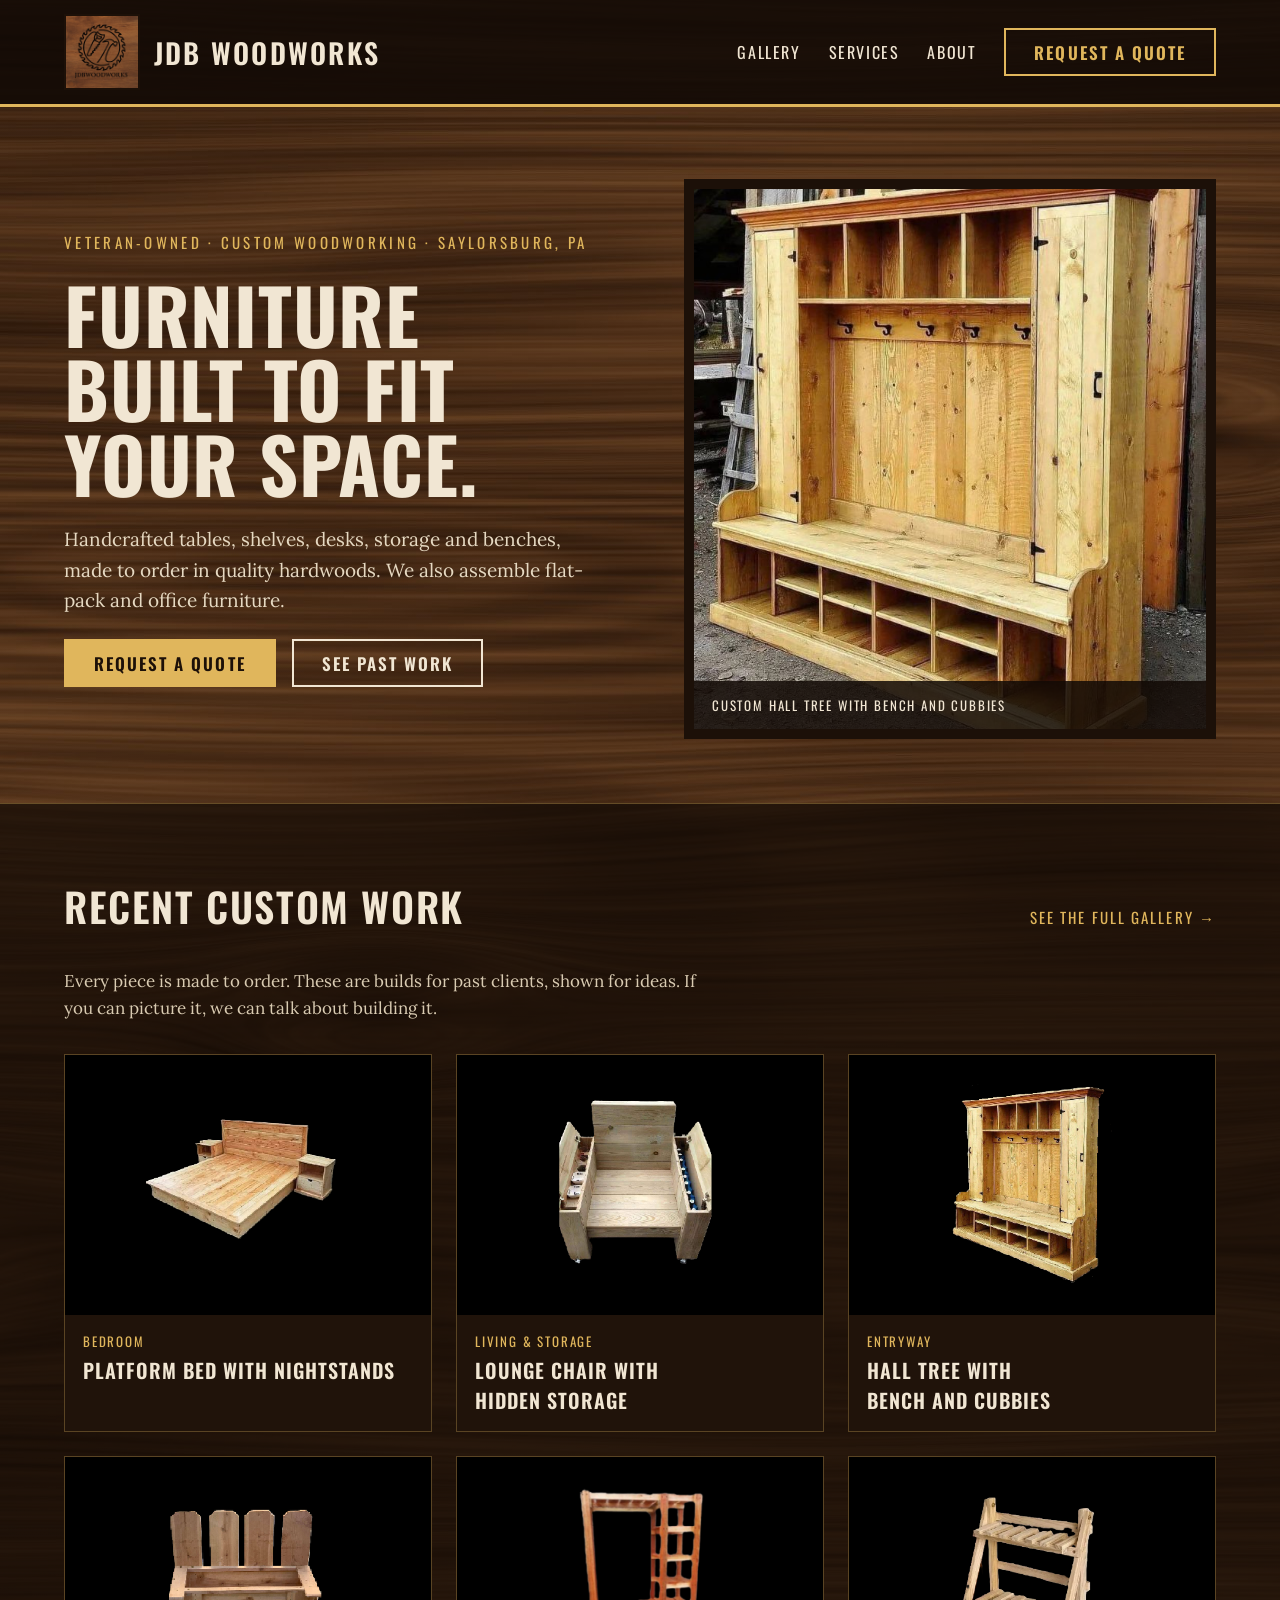
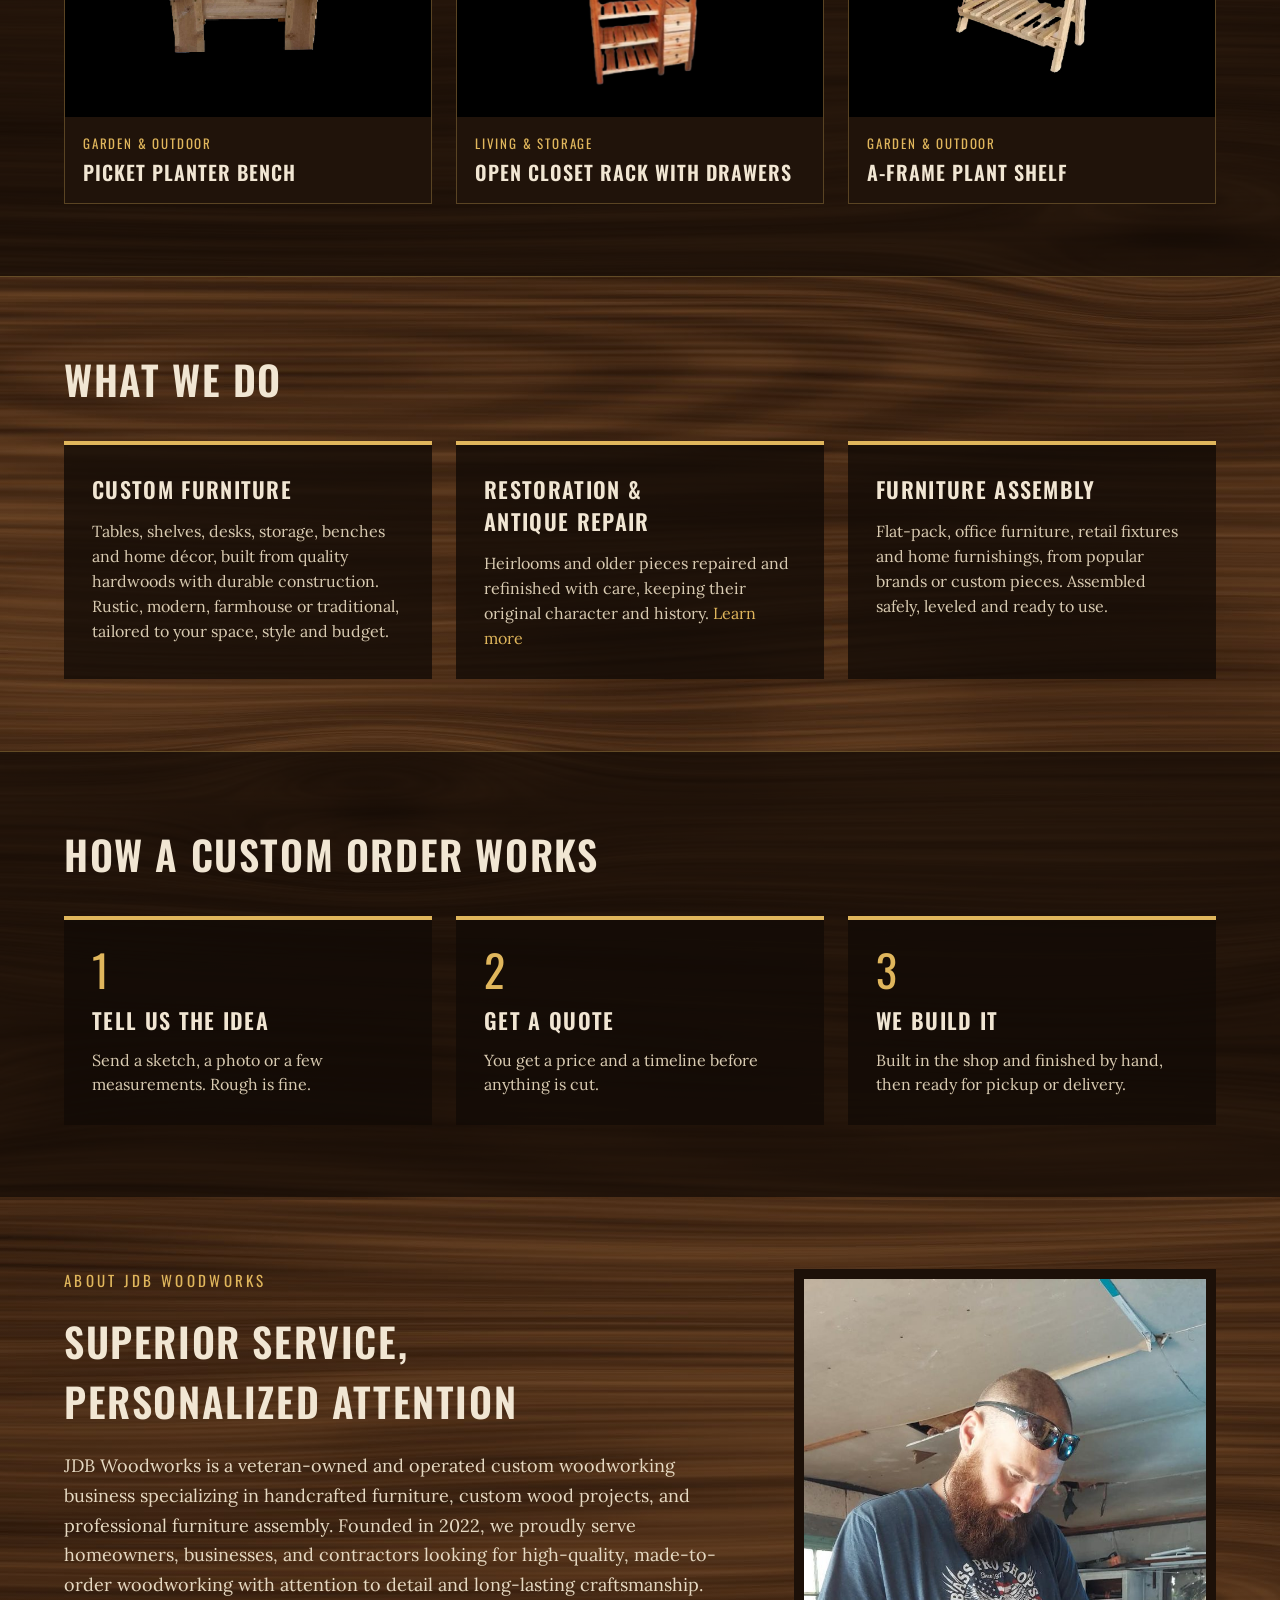
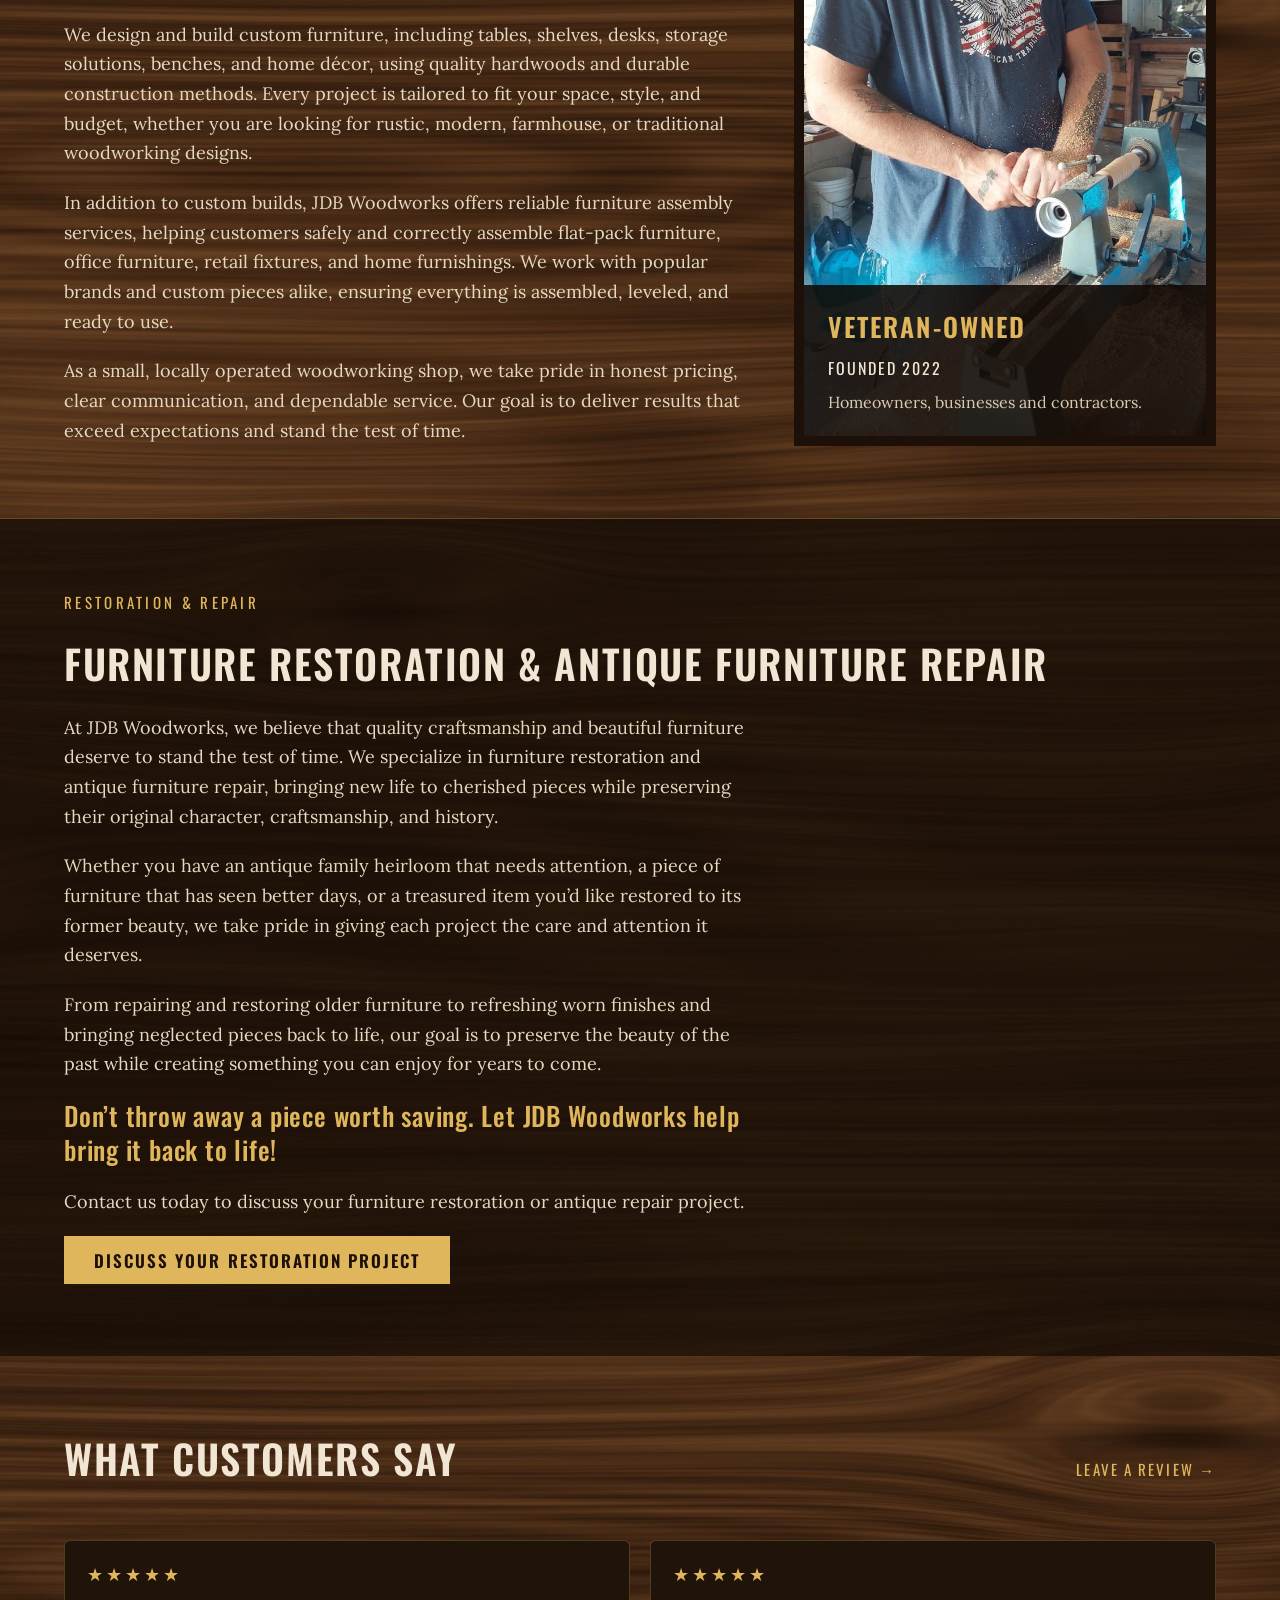
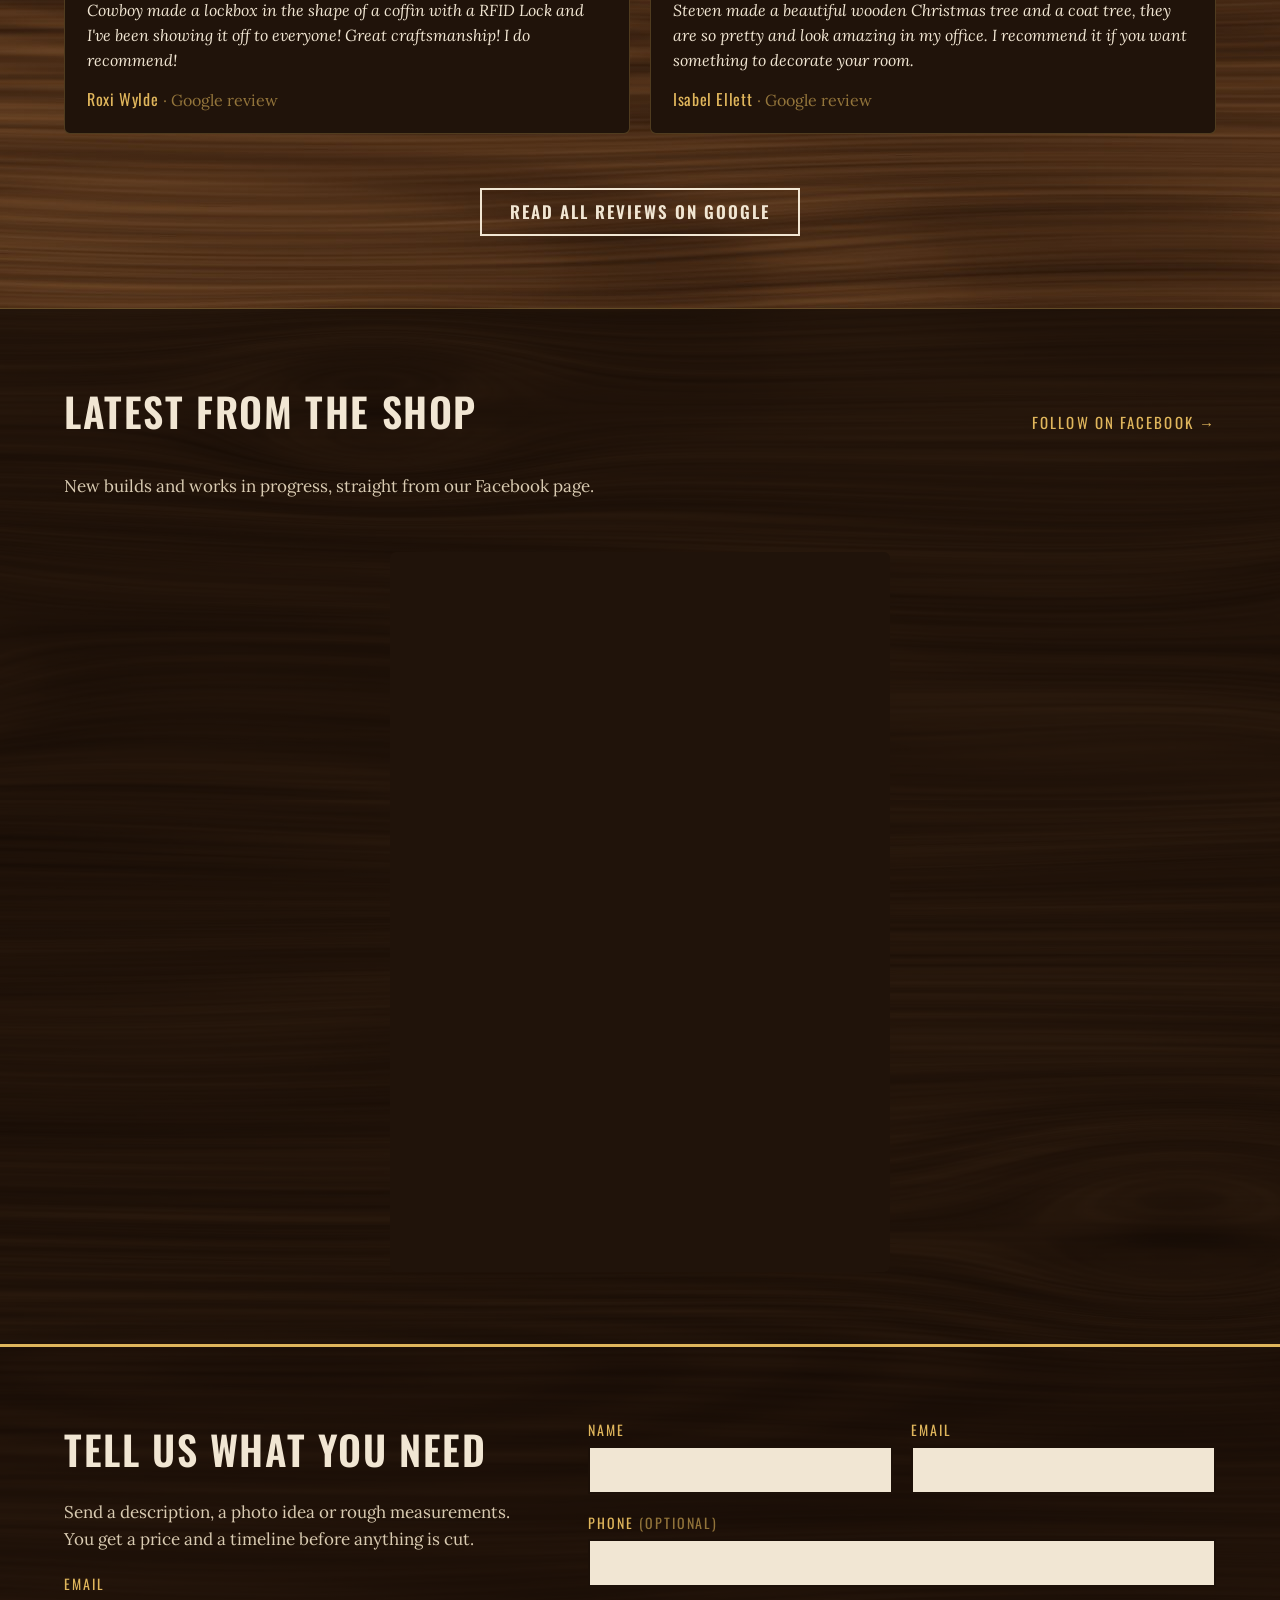
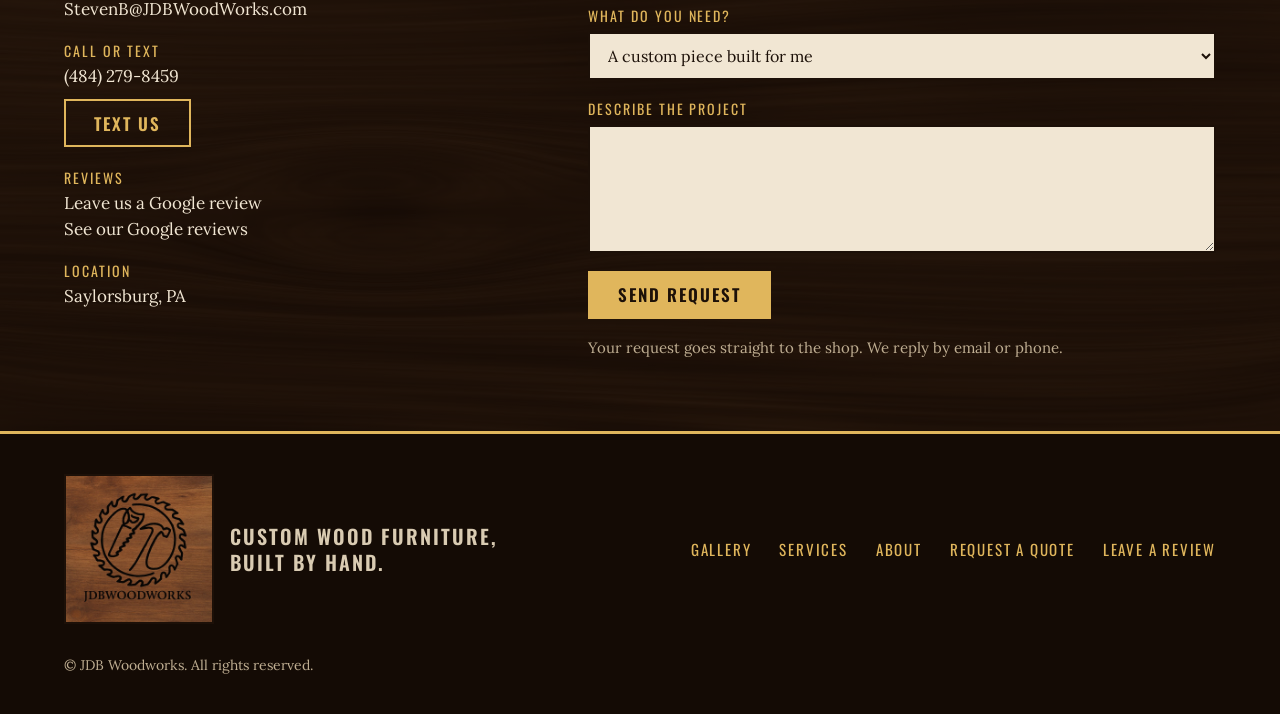
==== commit c2448ff0: "Wire quote form to Google Form; add optional phone field Co-Authored-By: Claude Sonnet 5.5 <noreply@" ====
--- a/index.html
+++ b/index.html
@@ -214,9 +214,13 @@
           <input id="q-name" name="name" type="text" autocomplete="name" required>
         </div>
         <div class="field">
-          <label for="q-contact">Email or phone</label>
-          <input id="q-contact" name="contact" type="text" autocomplete="email" required>
+          <label for="q-contact">Email</label>
+          <input id="q-contact" name="contact" type="email" autocomplete="email" required>
         </div>
+      </div>
+      <div class="field">
+        <label for="q-phone">Phone <span class="opt">(optional)</span></label>
+        <input id="q-phone" name="phone" type="tel" autocomplete="tel">
       </div>
       <div class="field">
         <label for="q-type">What do you need?</label>
--- a/style.css
+++ b/style.css
@@ -198,3 +198,4 @@
 .review figcaption{font-family:var(--display);letter-spacing:.04em;color:var(--gold)}
 .review figcaption span{color:inherit;opacity:.6;font-family:var(--body);letter-spacing:0}
 .all-reviews{margin:22px 0 0;text-align:center}
+.quote-form .opt{opacity:.6;font-weight:400}
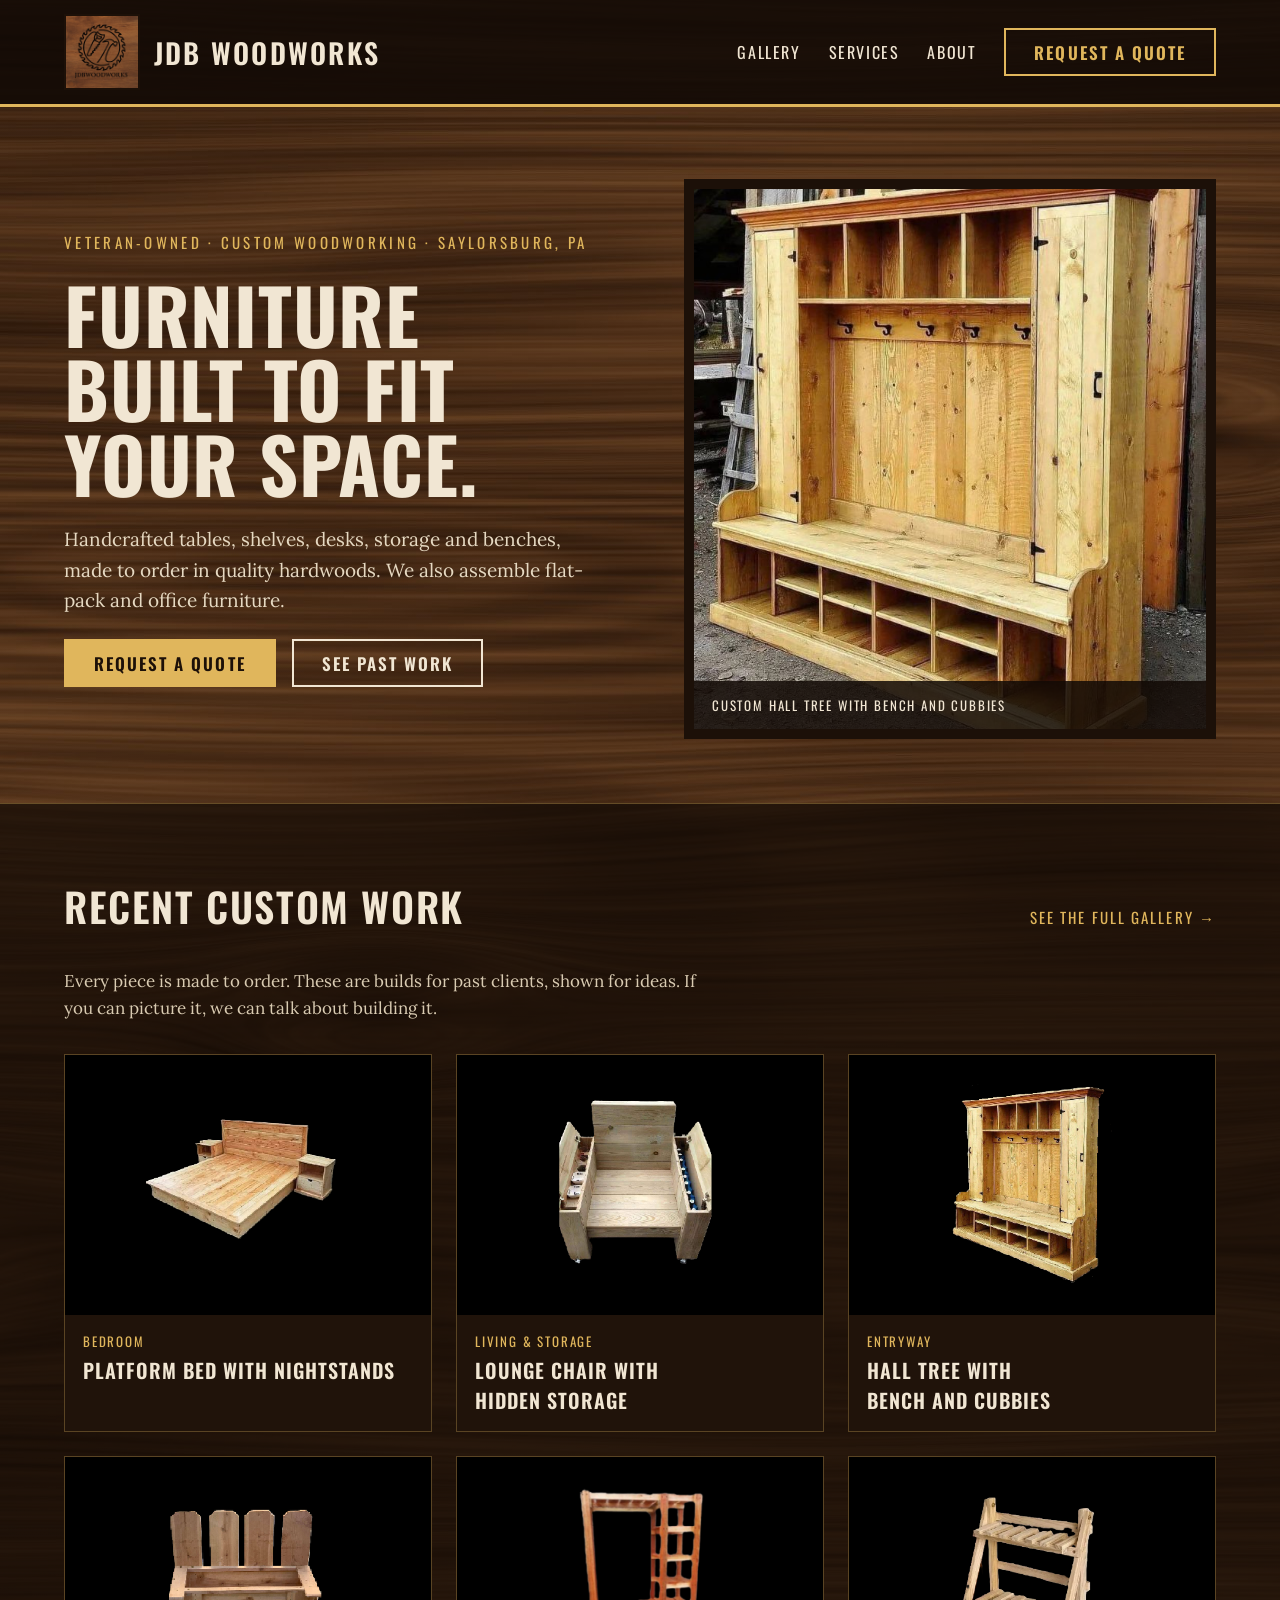
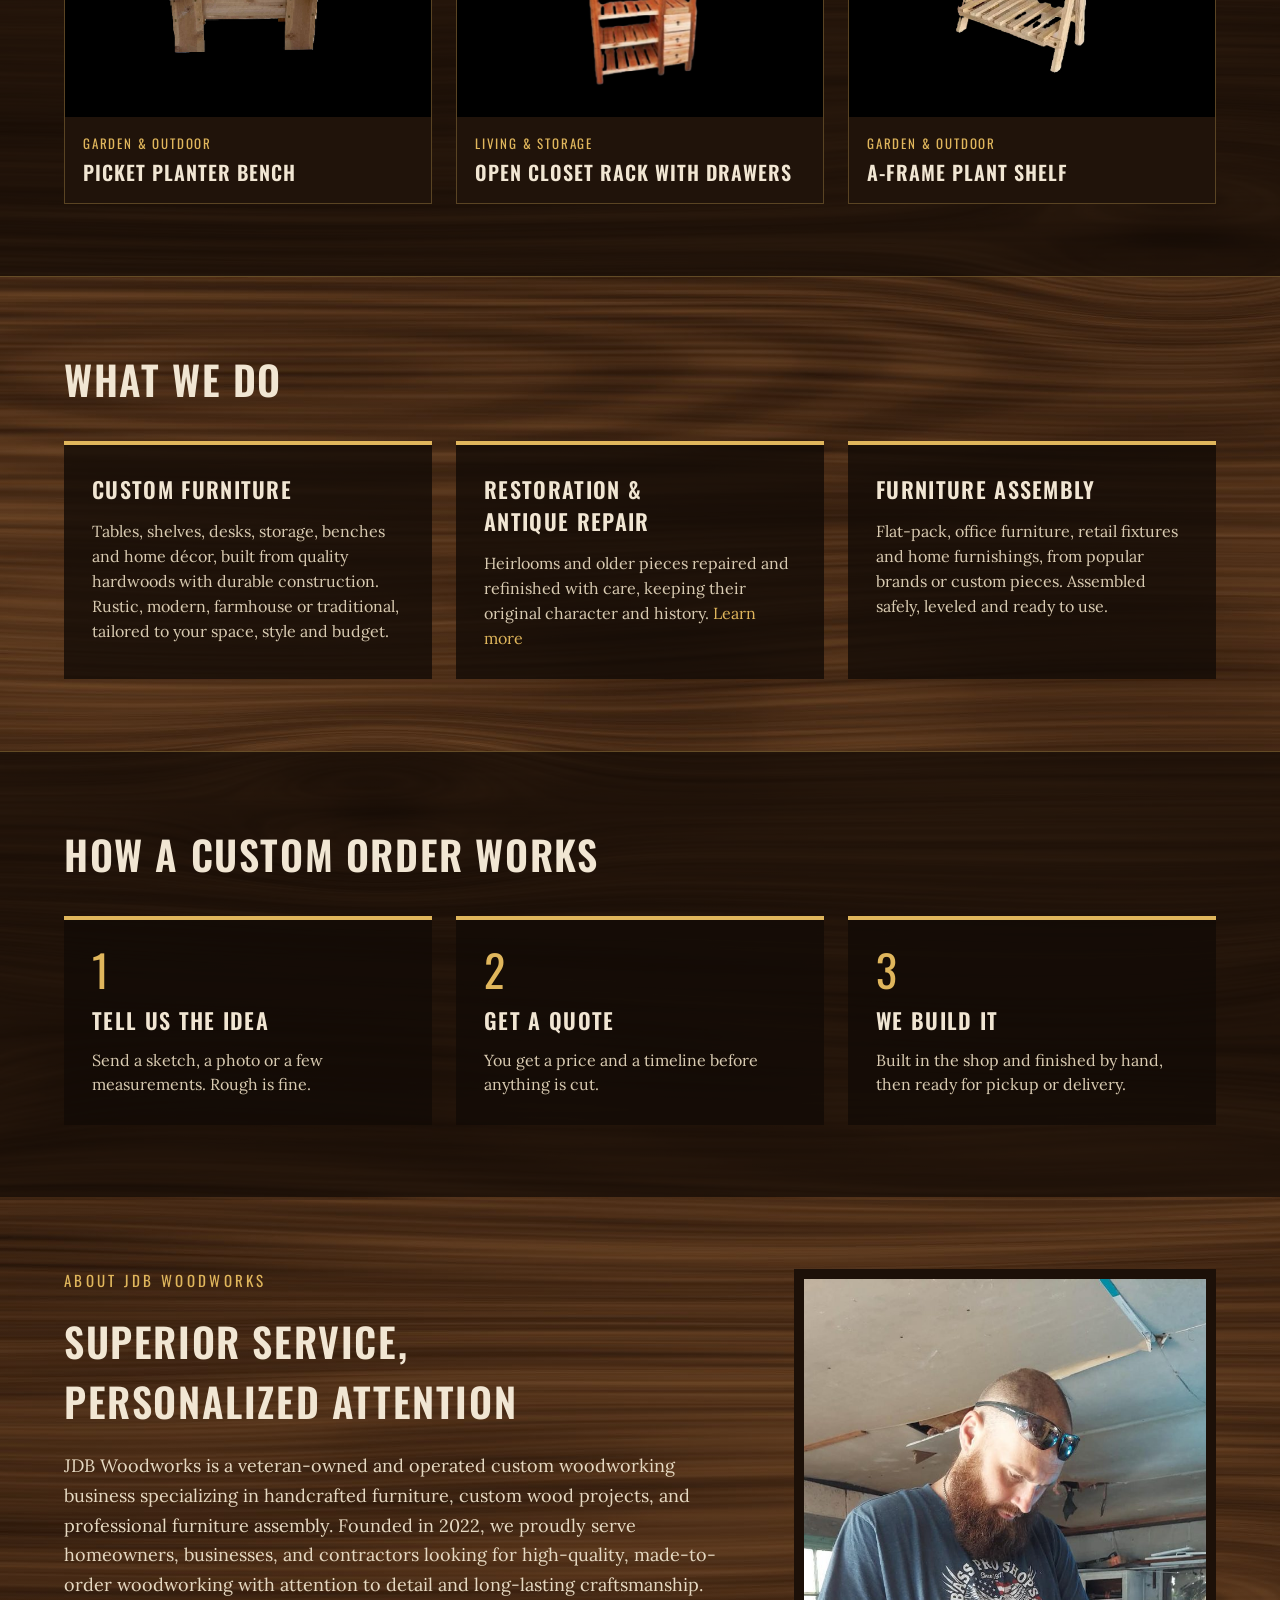
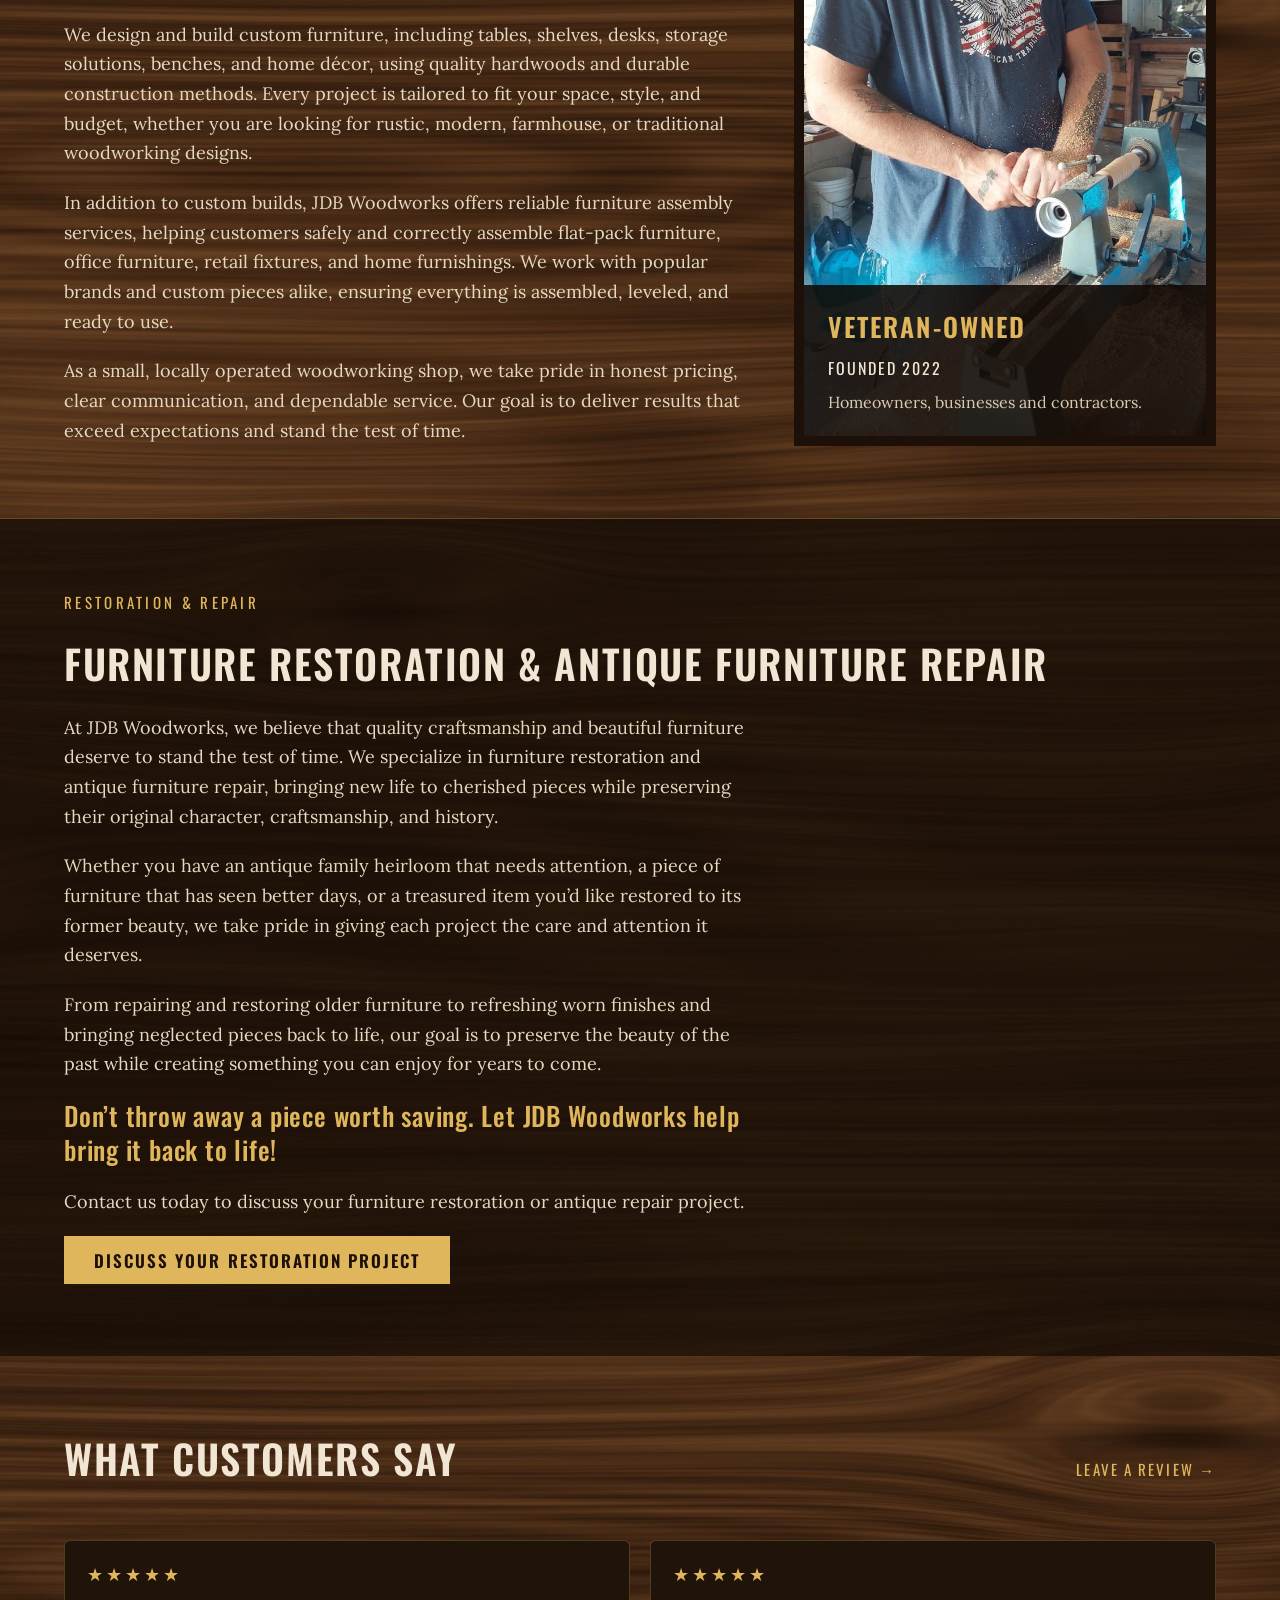
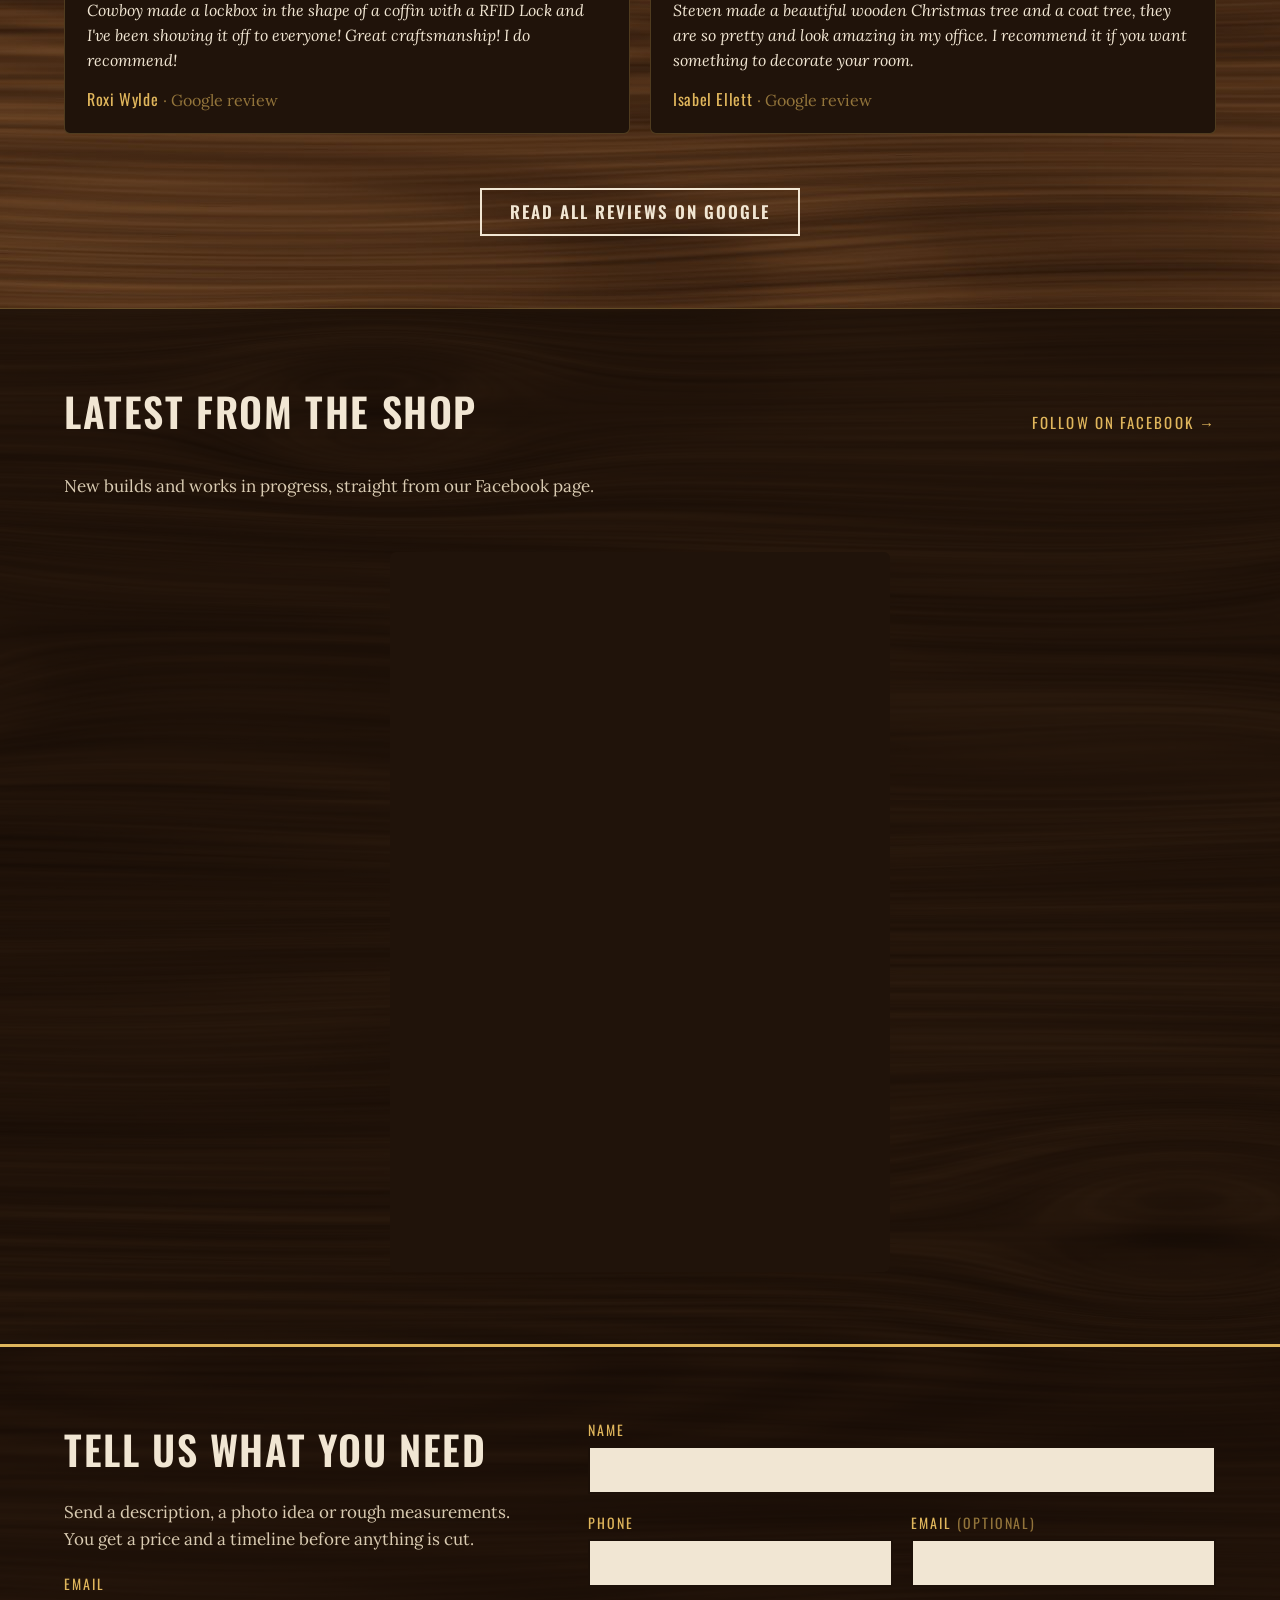
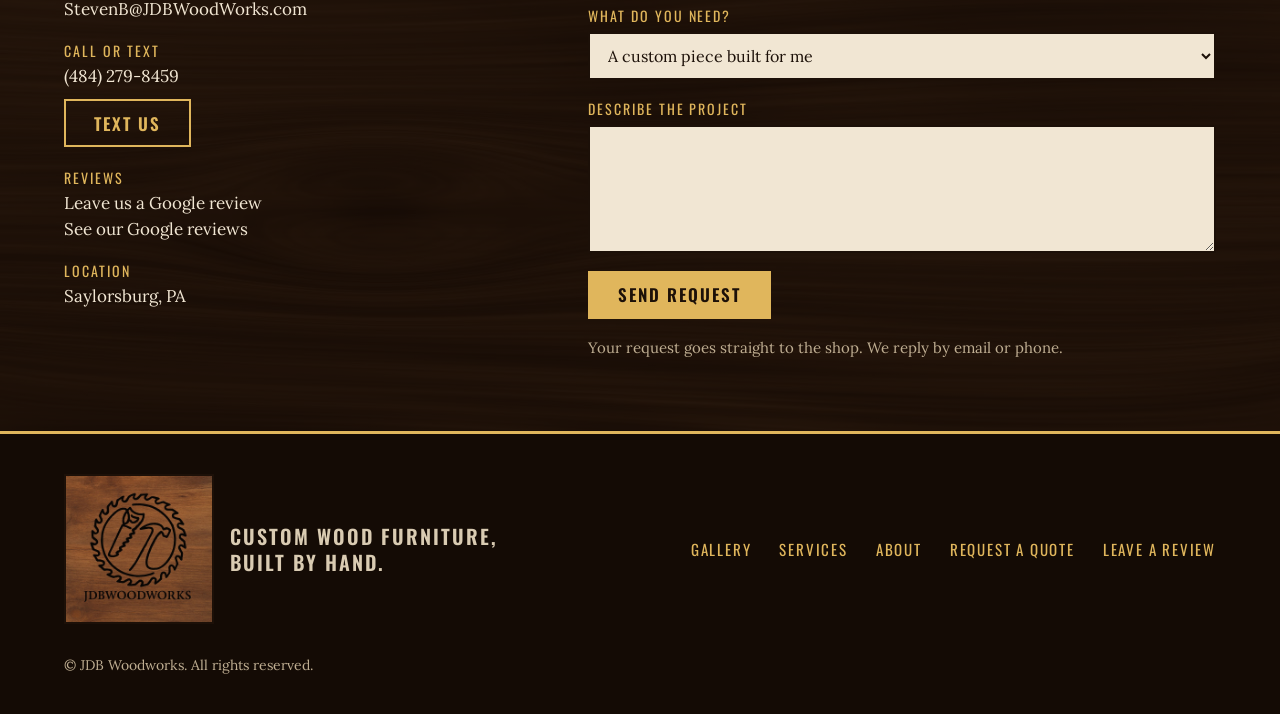
==== commit 0c99830f: "Match quote form to updated Google Form: name, phone, need, description; email goes in description C" ====
--- a/index.html
+++ b/index.html
@@ -208,19 +208,19 @@
       </div>
     </div>
     <form id="quote-form" class="quote-form" novalidate>
+      <div class="field">
+        <label for="q-name">Name</label>
+        <input id="q-name" name="name" type="text" autocomplete="name" required>
+      </div>
       <div class="row">
         <div class="field">
-          <label for="q-name">Name</label>
-          <input id="q-name" name="name" type="text" autocomplete="name" required>
+          <label for="q-phone">Phone</label>
+          <input id="q-phone" name="phone" type="tel" autocomplete="tel" required>
         </div>
         <div class="field">
-          <label for="q-contact">Email</label>
-          <input id="q-contact" name="contact" type="email" autocomplete="email" required>
+          <label for="q-contact">Email <span class="opt">(optional)</span></label>
+          <input id="q-contact" name="contact" type="email" autocomplete="email">
         </div>
-      </div>
-      <div class="field">
-        <label for="q-phone">Phone <span class="opt">(optional)</span></label>
-        <input id="q-phone" name="phone" type="tel" autocomplete="tel">
       </div>
       <div class="field">
         <label for="q-type">What do you need?</label>
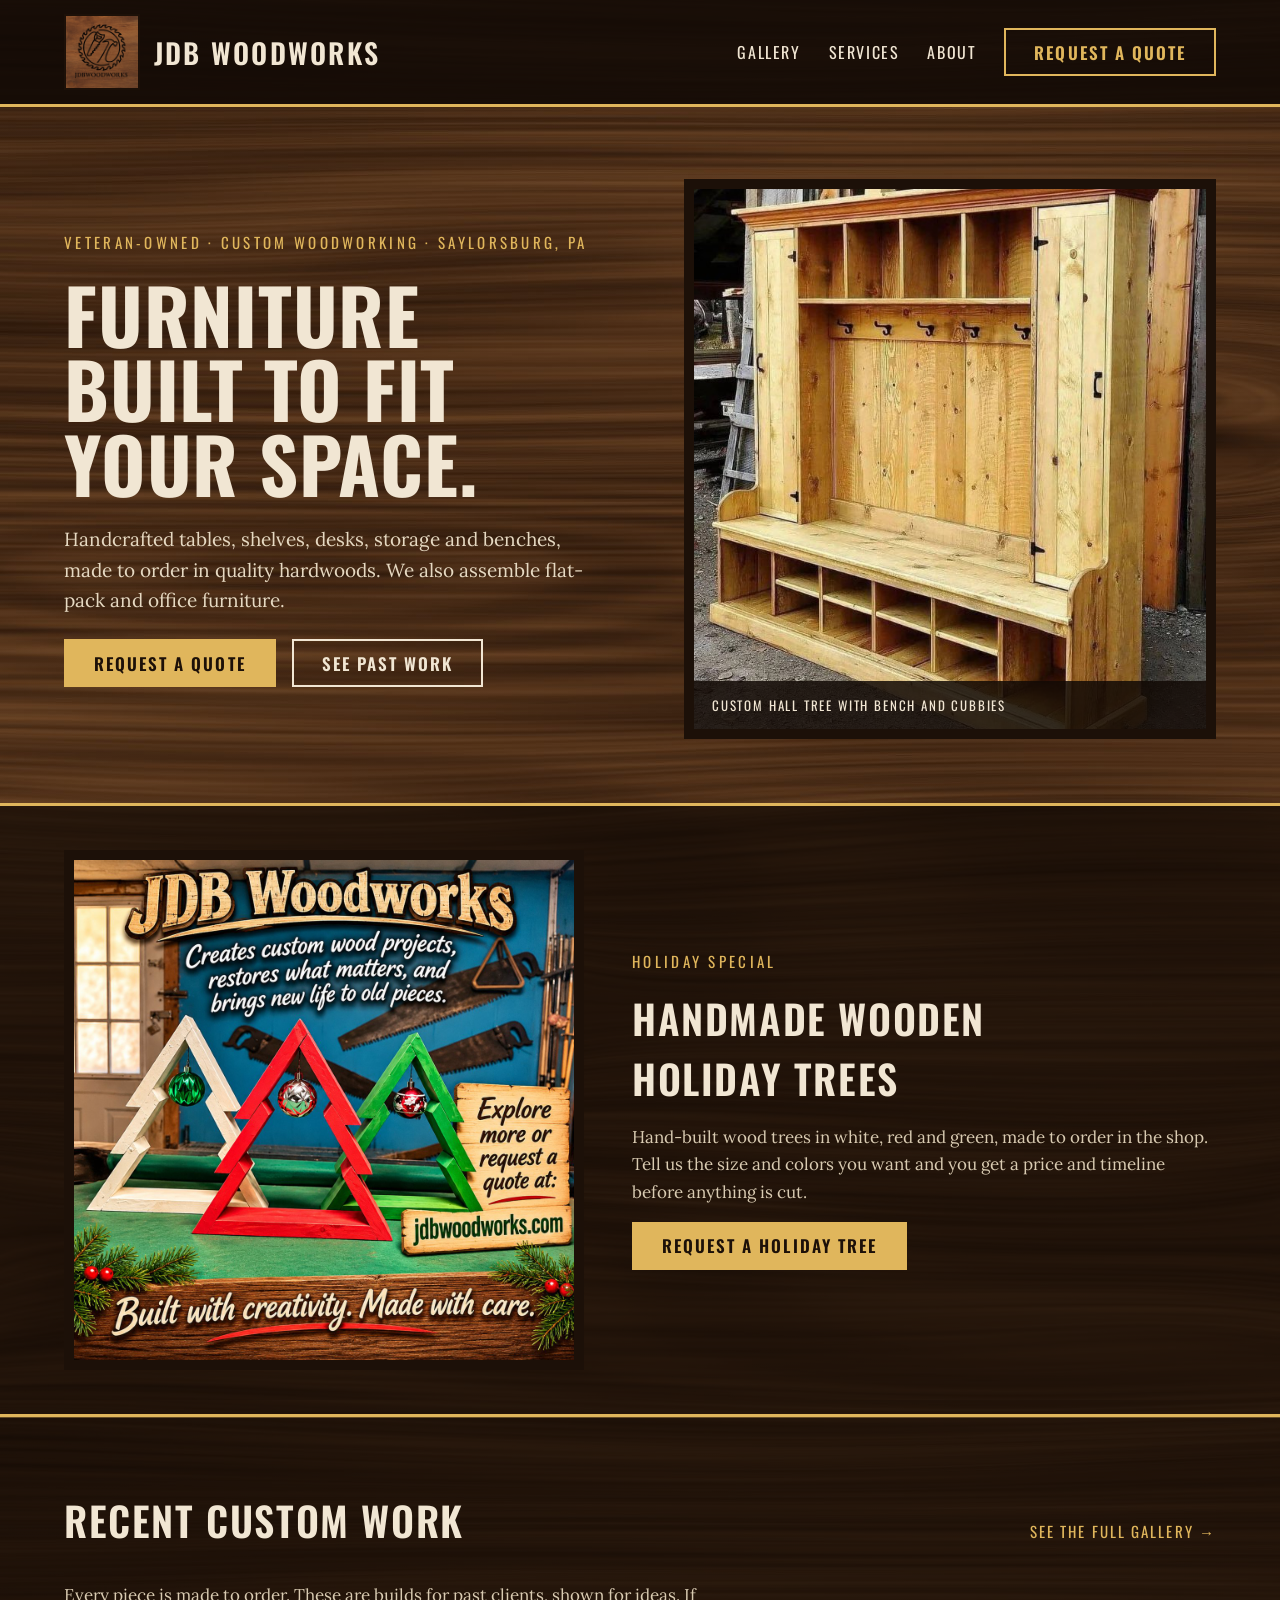
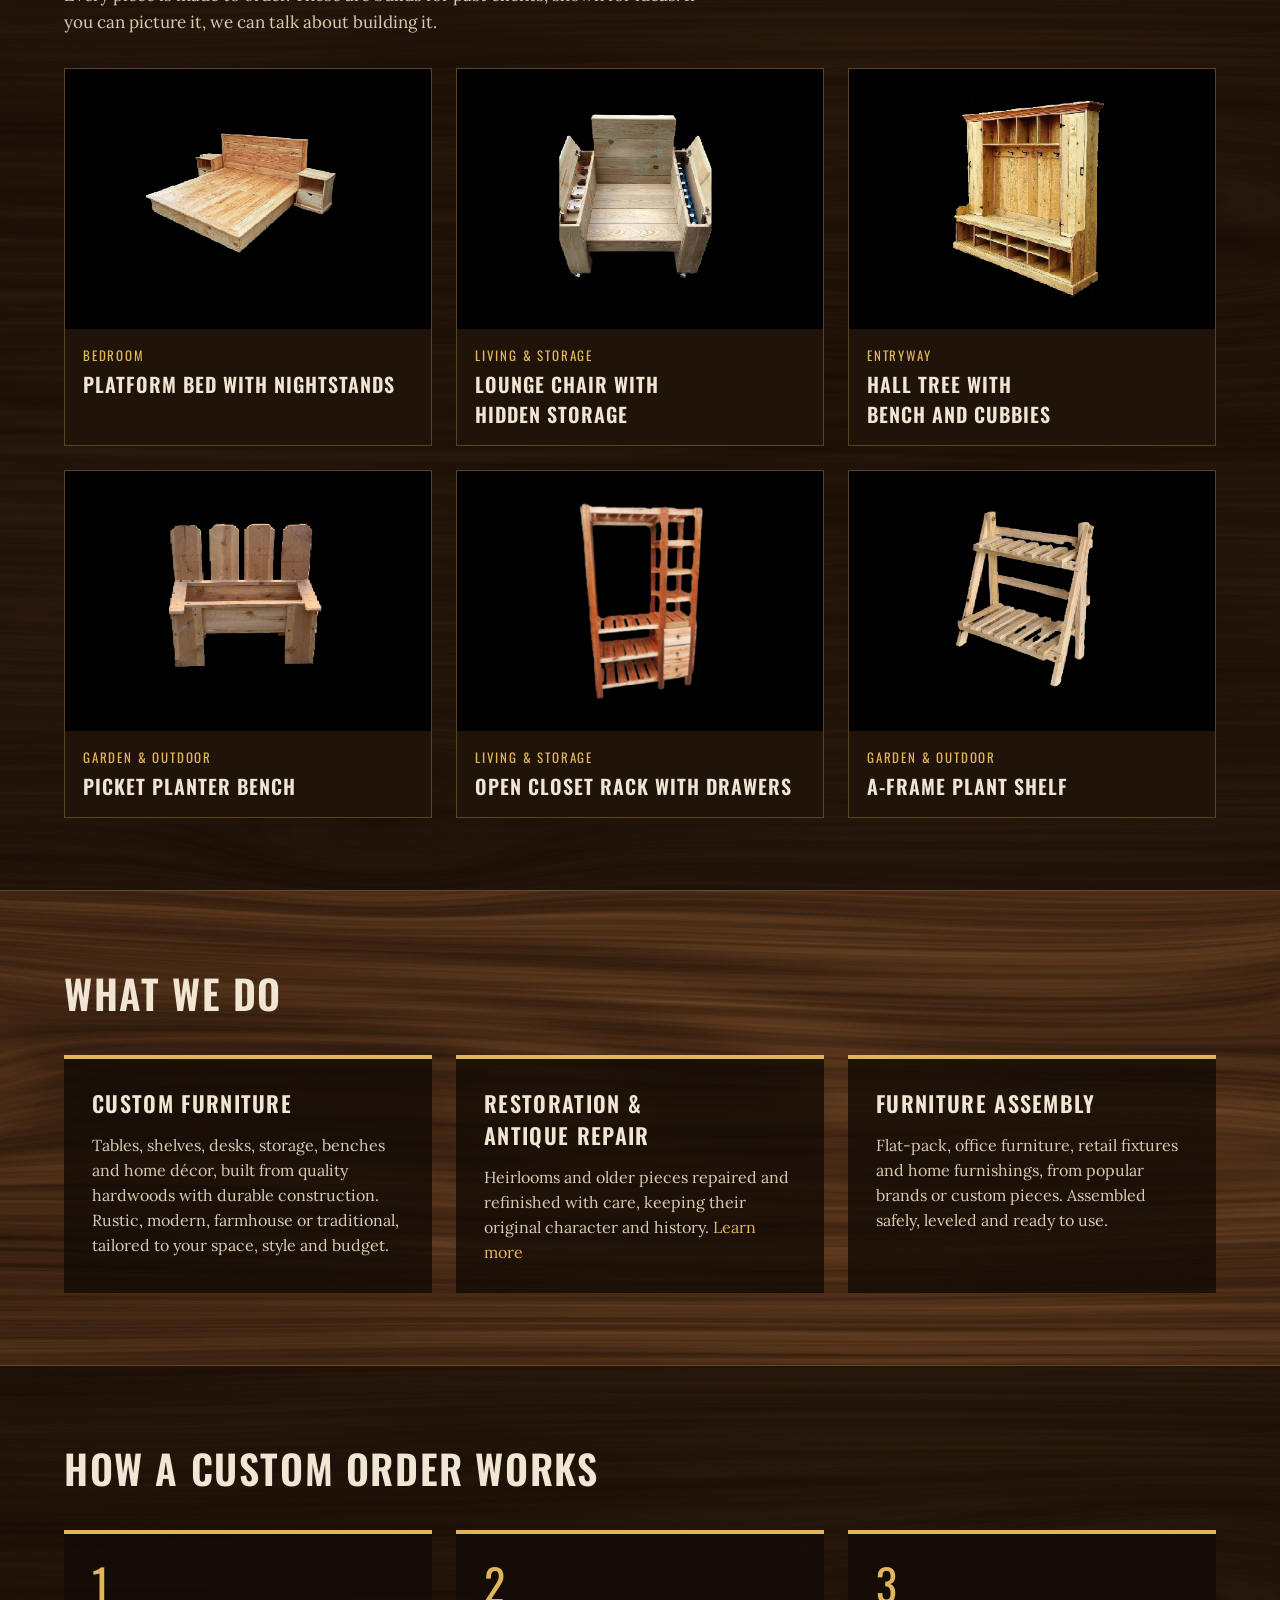
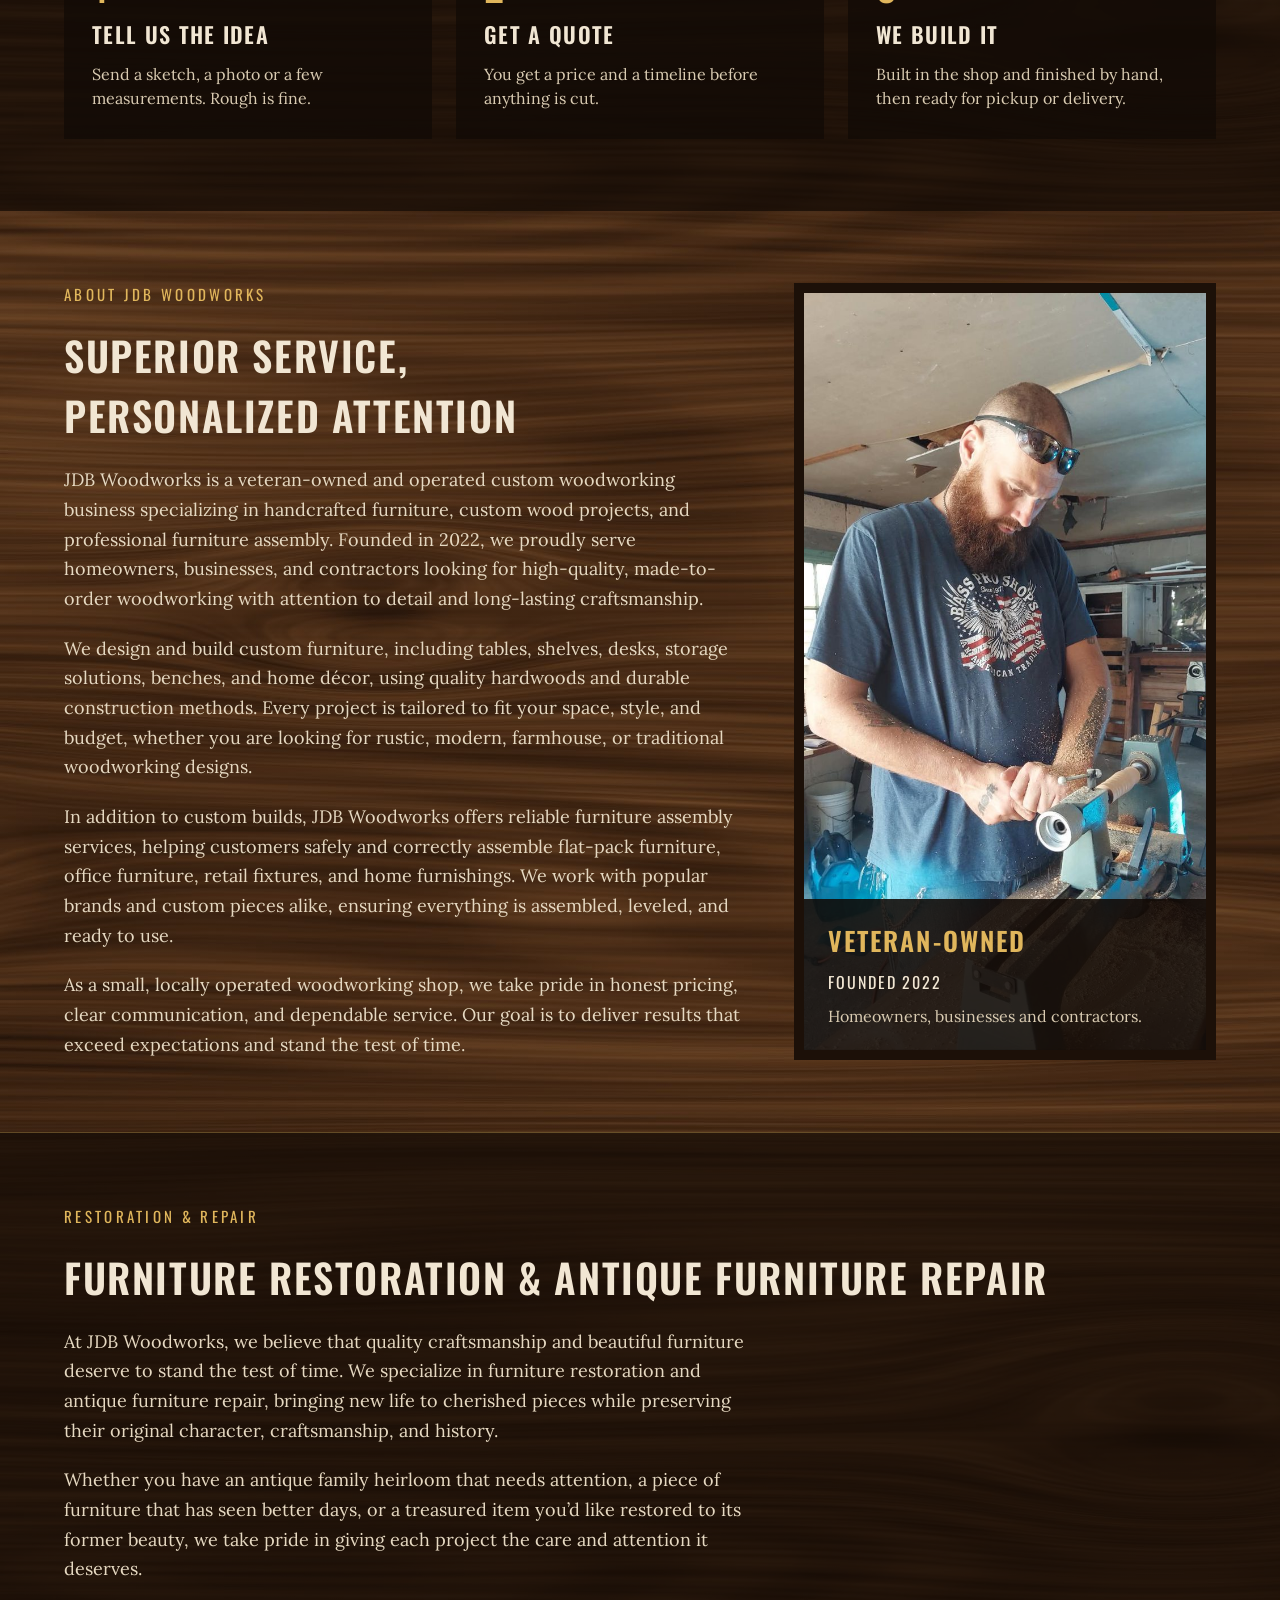
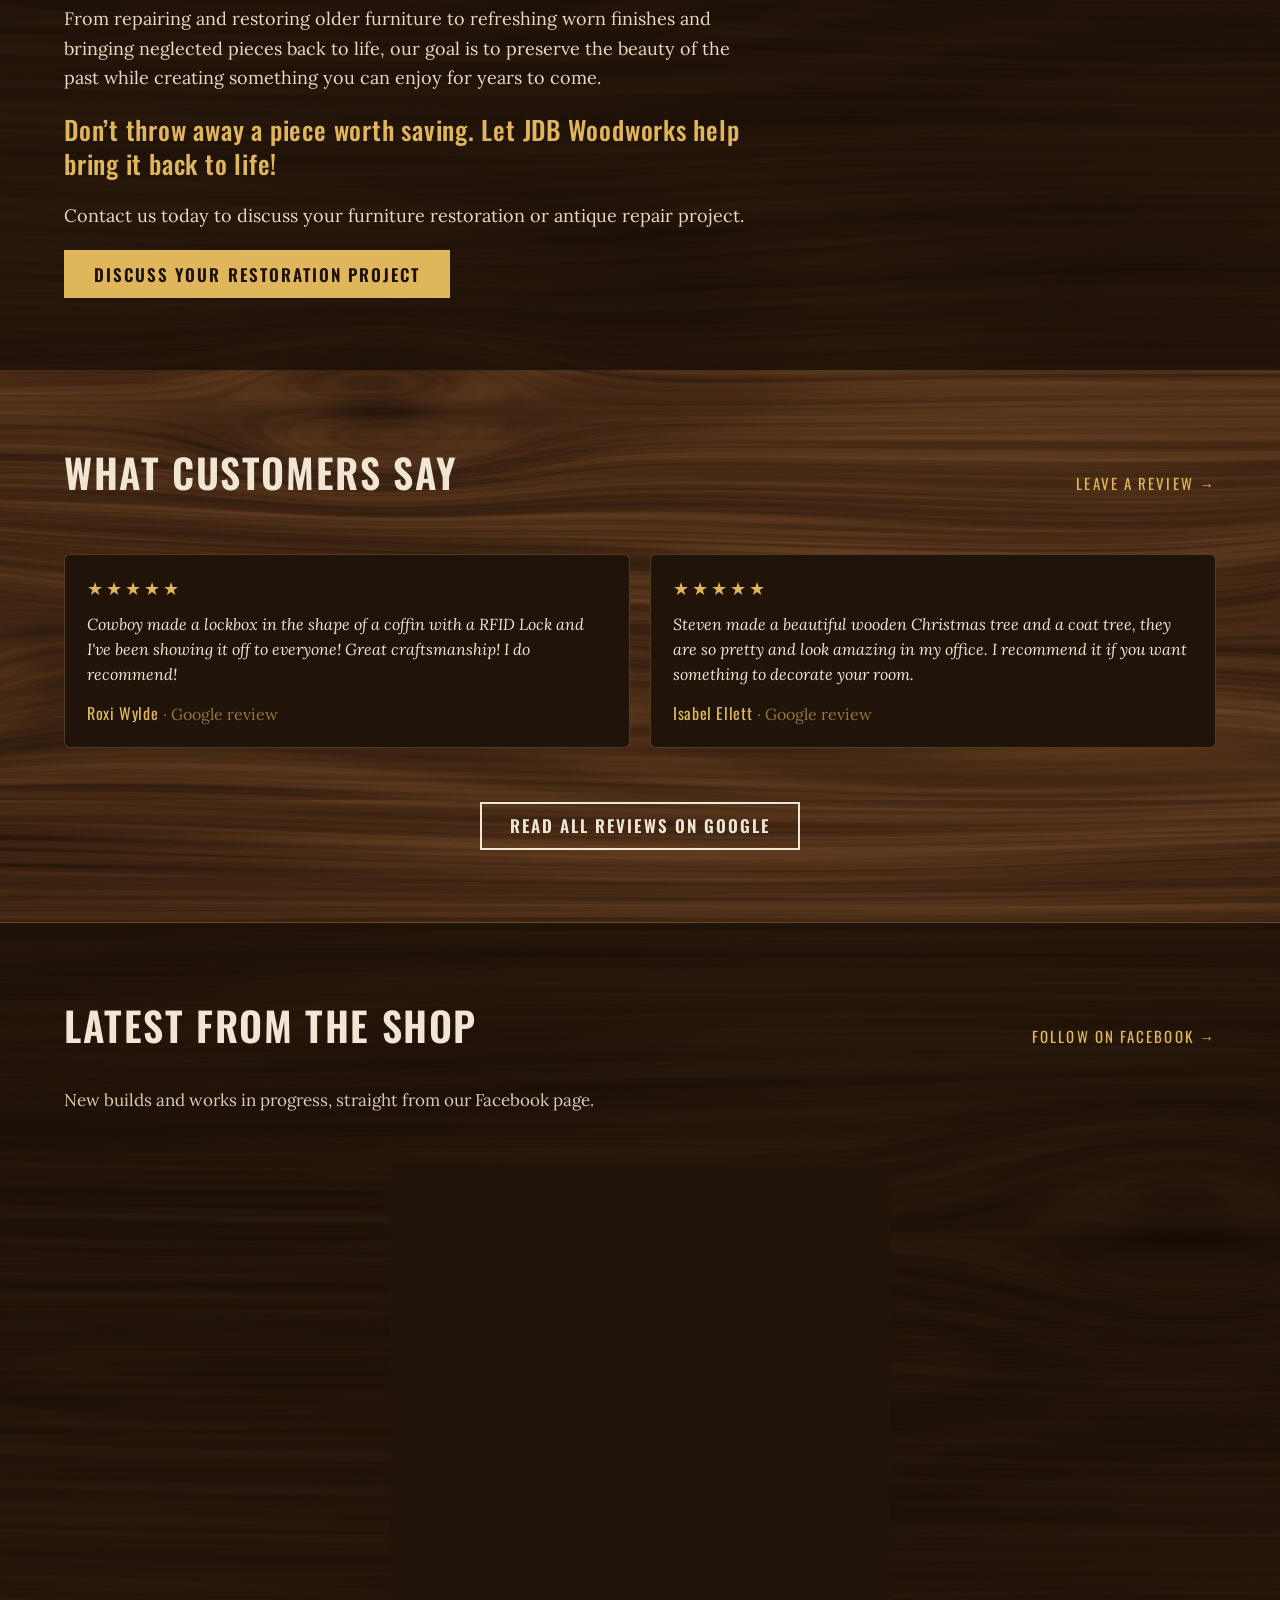
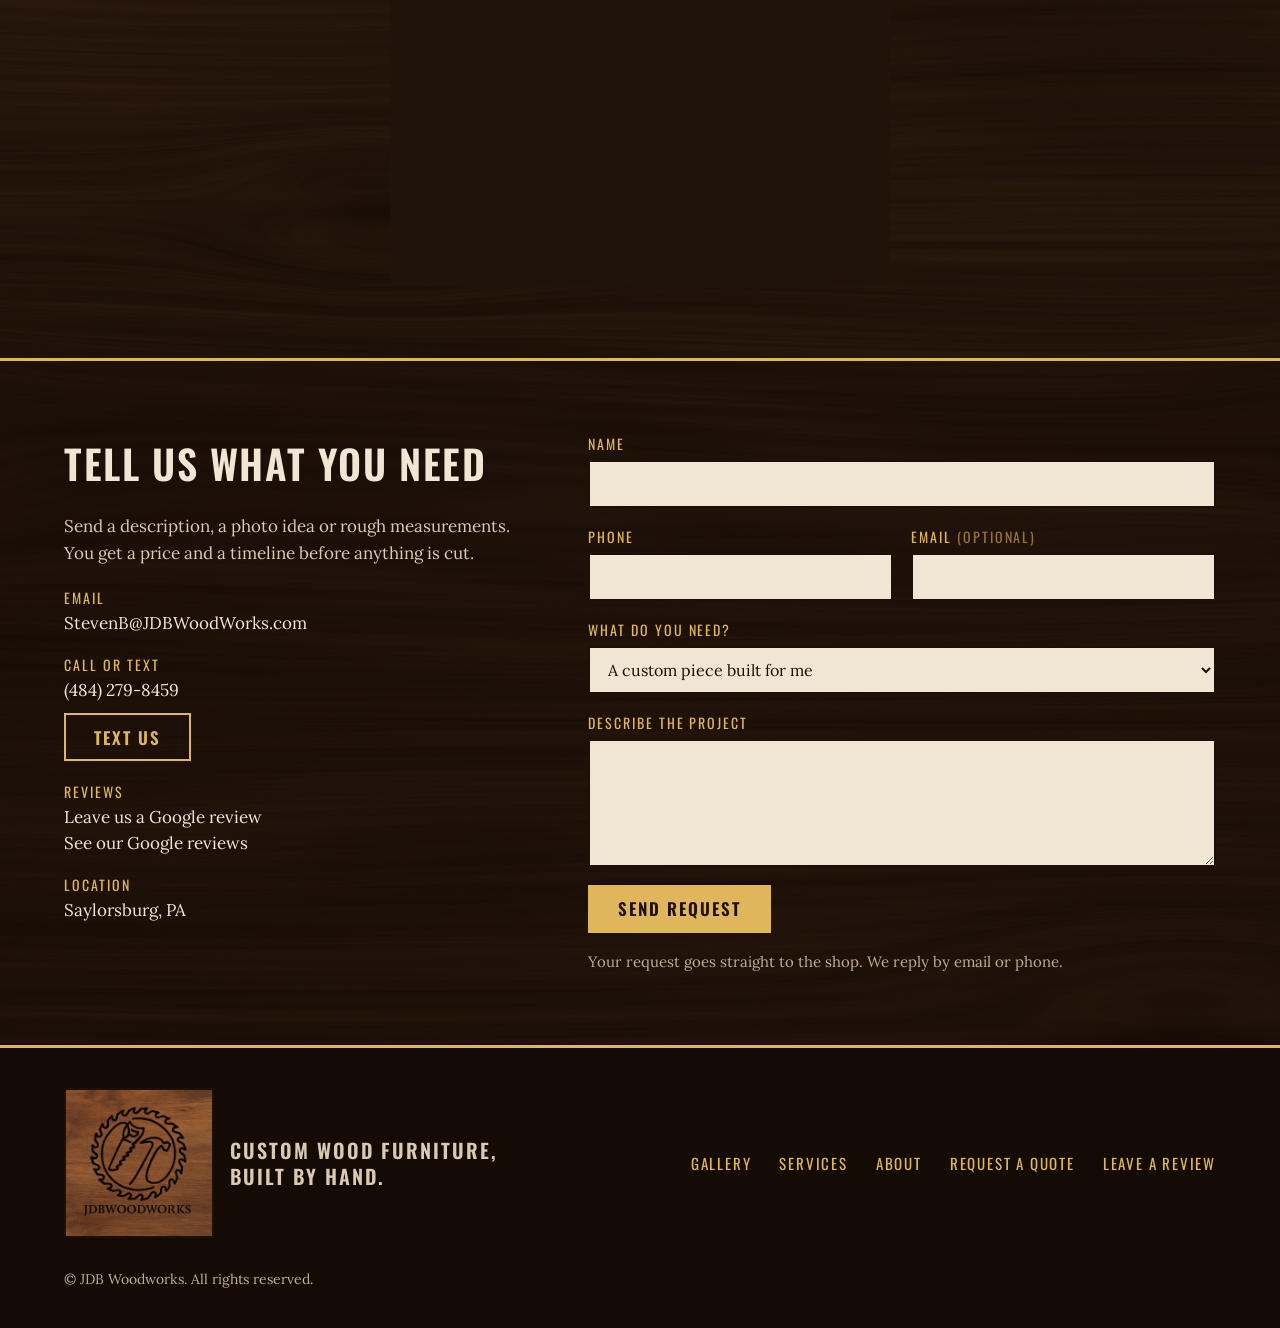
==== commit b3ca0ee0: "Add holiday trees promo section to homepage Co-Authored-By: Claude Sonnet 5.5 <noreply@anthropic.com" ====
--- a/index.html
+++ b/index.html
@@ -49,6 +49,21 @@
   </figure>
 </section>
 
+<!-- HOLIDAY PROMO: delete this whole section (and the .holiday rules in style.css) after the season -->
+<section class="holiday" aria-labelledby="holiday-h">
+  <div class="wrap holiday-grid">
+    <a class="holiday-pic" href="#quote">
+      <img src="images/holiday-trees.jpg" alt="Three handmade wooden Christmas trees, painted white, red and green, each with a hanging ornament. JDB Woodworks: built with creativity, made with care." width="1200" height="1200" loading="lazy">
+    </a>
+    <div class="holiday-copy">
+      <div class="eyebrow">Holiday special</div>
+      <h2 id="holiday-h">Handmade wooden holiday trees</h2>
+      <p class="lede">Hand-built wood trees in white, red and green, made to order in the shop. Tell us the size and colors you want and you get a price and timeline before anything is cut.</p>
+      <div class="hero-actions"><a class="btn" href="#quote">Request a holiday tree</a></div>
+    </div>
+  </div>
+</section>
+
 <section class="band both">
   <div class="wrap section">
     <div class="section-head">
--- a/style.css
+++ b/style.css
@@ -199,3 +199,10 @@
 .review figcaption span{color:inherit;opacity:.6;font-family:var(--body);letter-spacing:0}
 .all-reviews{margin:22px 0 0;text-align:center}
 .quote-form .opt{opacity:.6;font-weight:400}
+
+/* Holiday promo (remove after the season) */
+.holiday { background: var(--band); border-top: 3px solid var(--gold); border-bottom: 3px solid var(--gold); }
+.holiday-grid { display: flex; flex-wrap: wrap; align-items: center; gap: 28px 48px; padding-top: 44px; padding-bottom: 44px; }
+.holiday-pic { flex: 1 1 360px; max-width: 520px; display: block; border: 10px solid var(--ink); background: #a9773f; }
+.holiday-pic img { display: block; width: 100%; height: auto; }
+.holiday-copy { flex: 1 1 340px; display: grid; gap: 16px; align-content: center; }
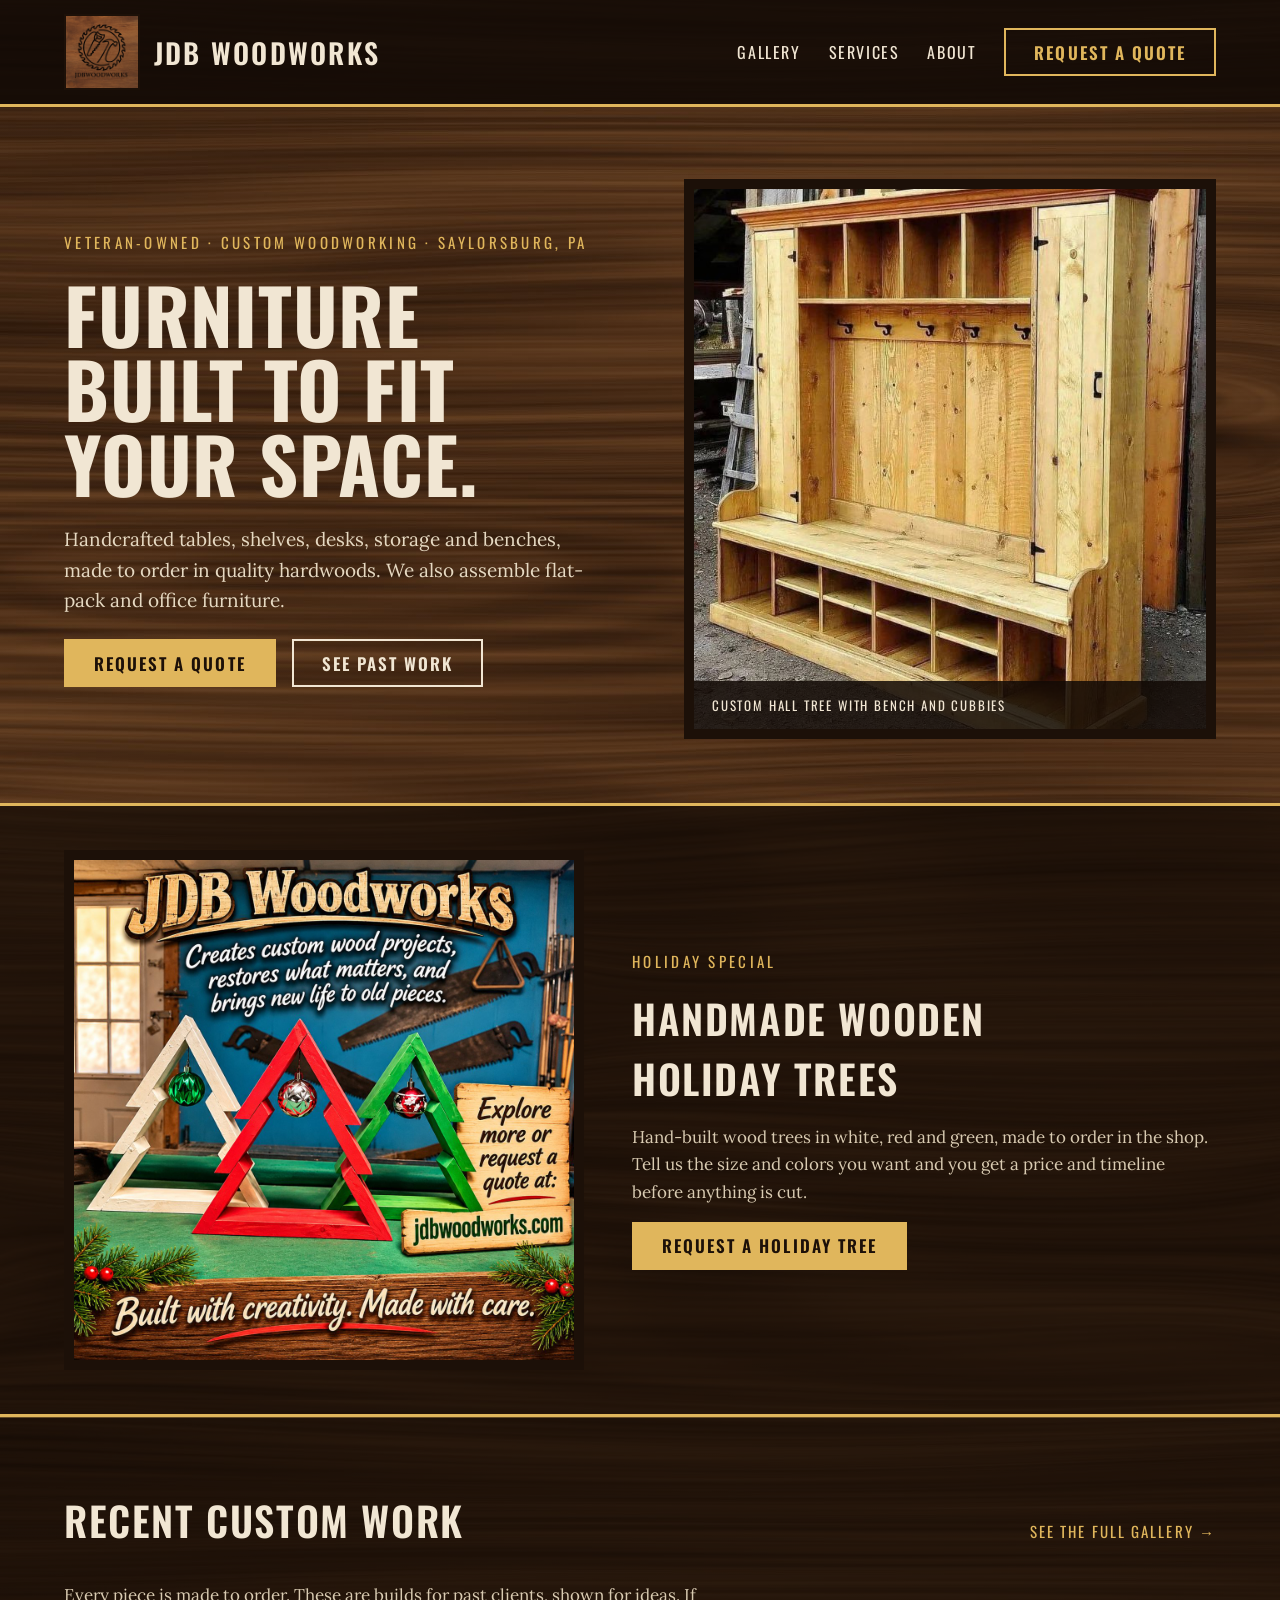
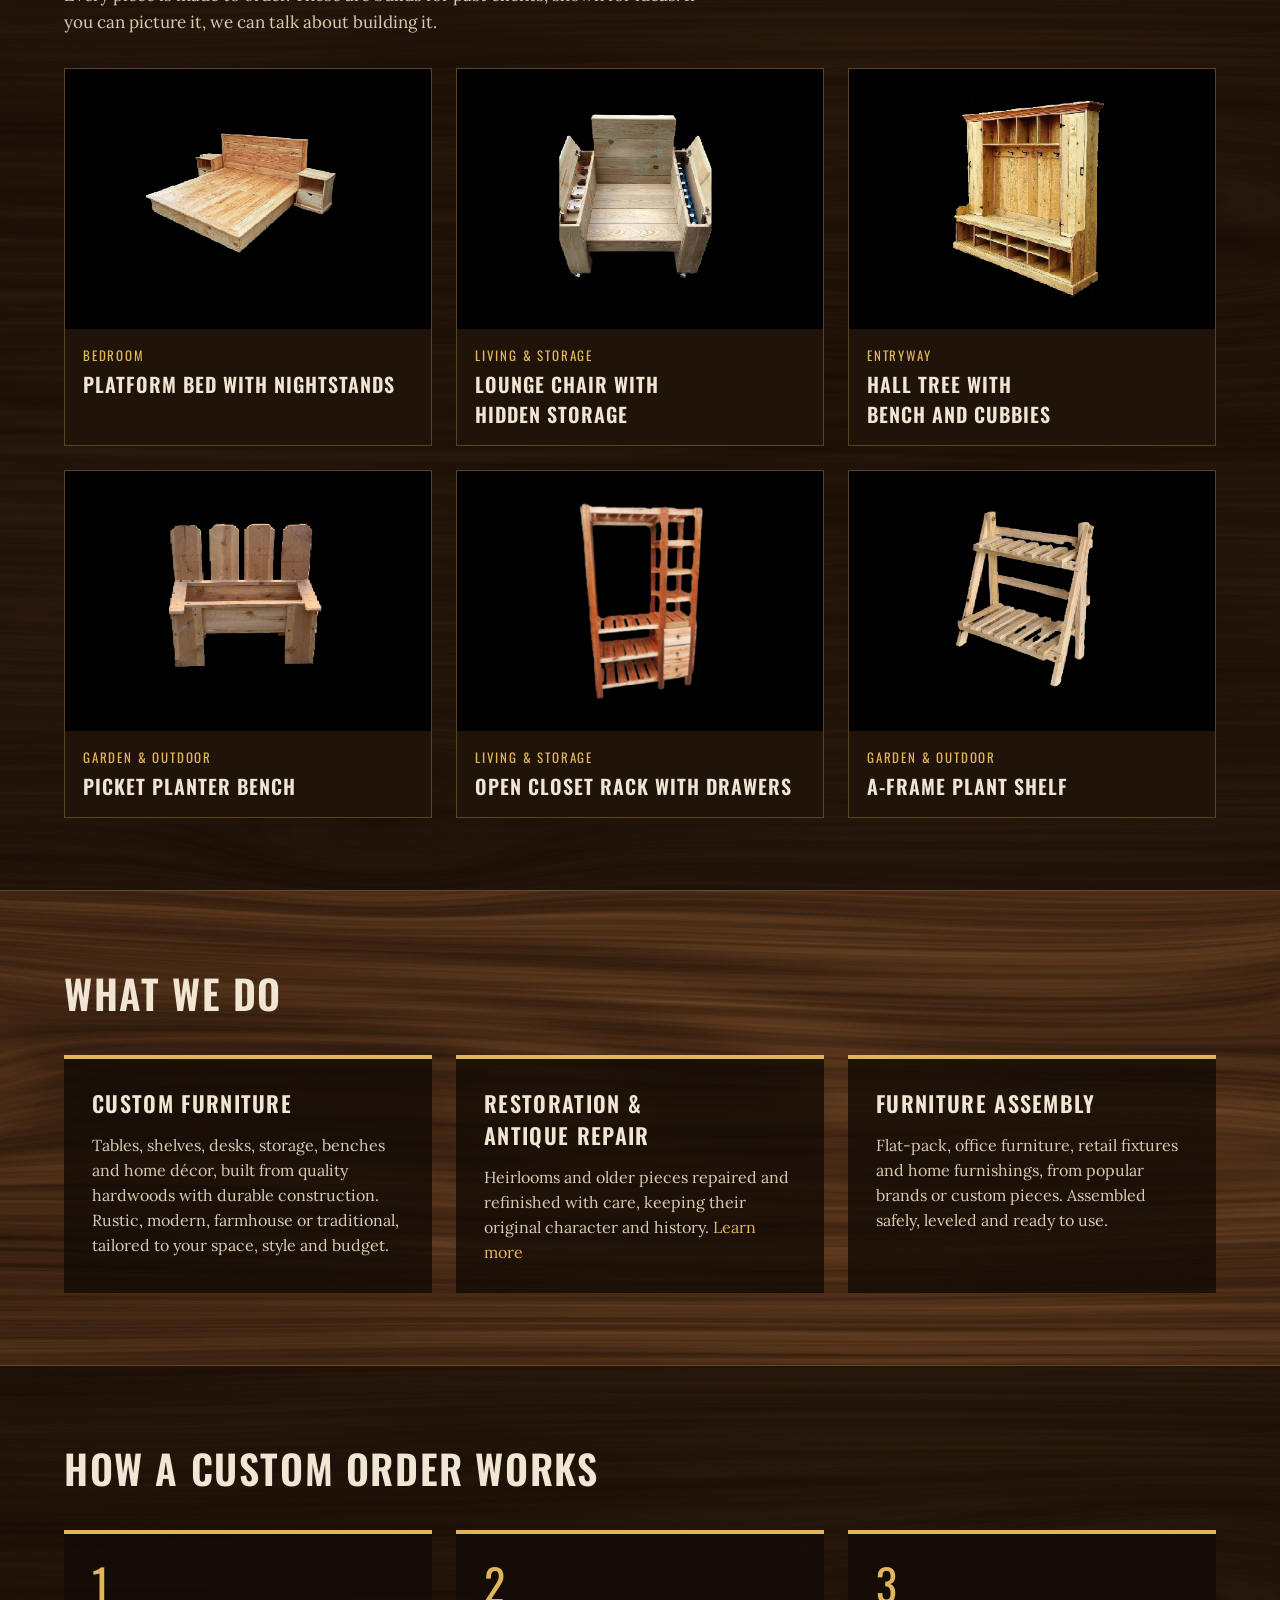
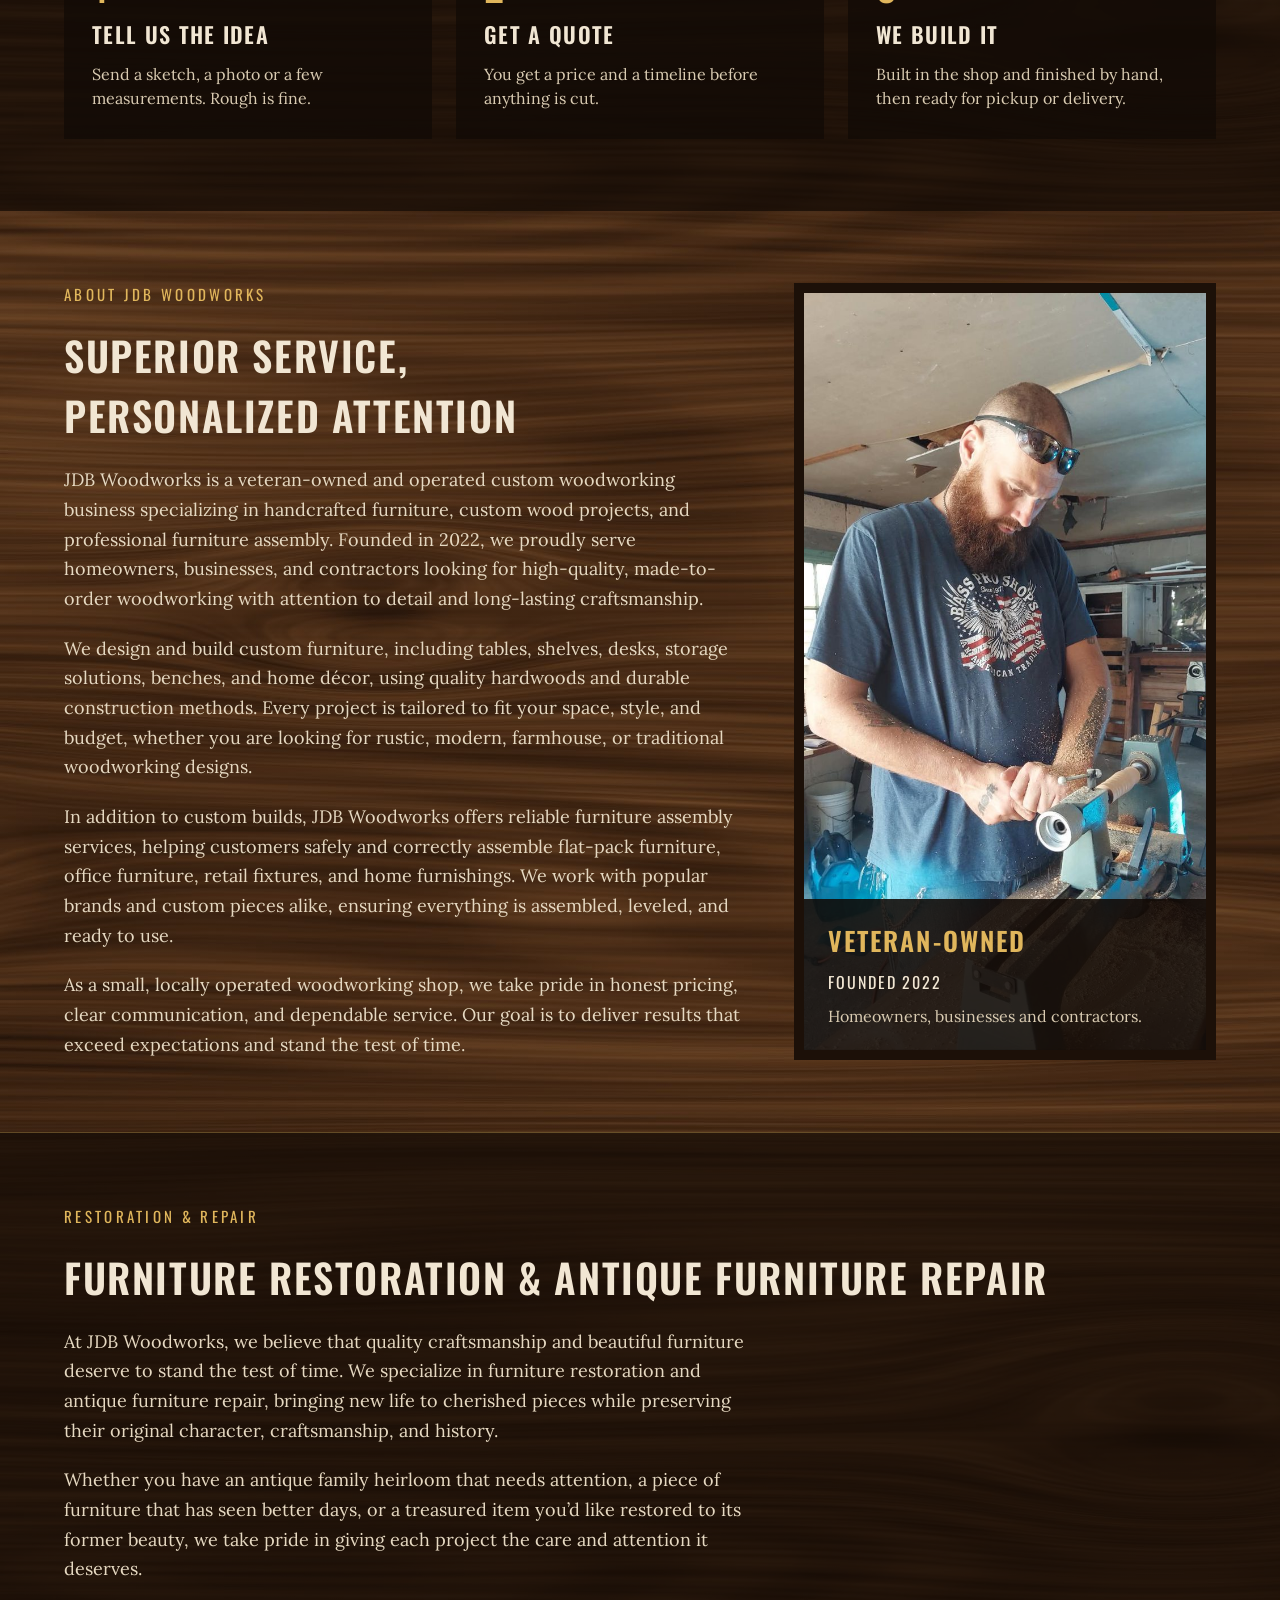
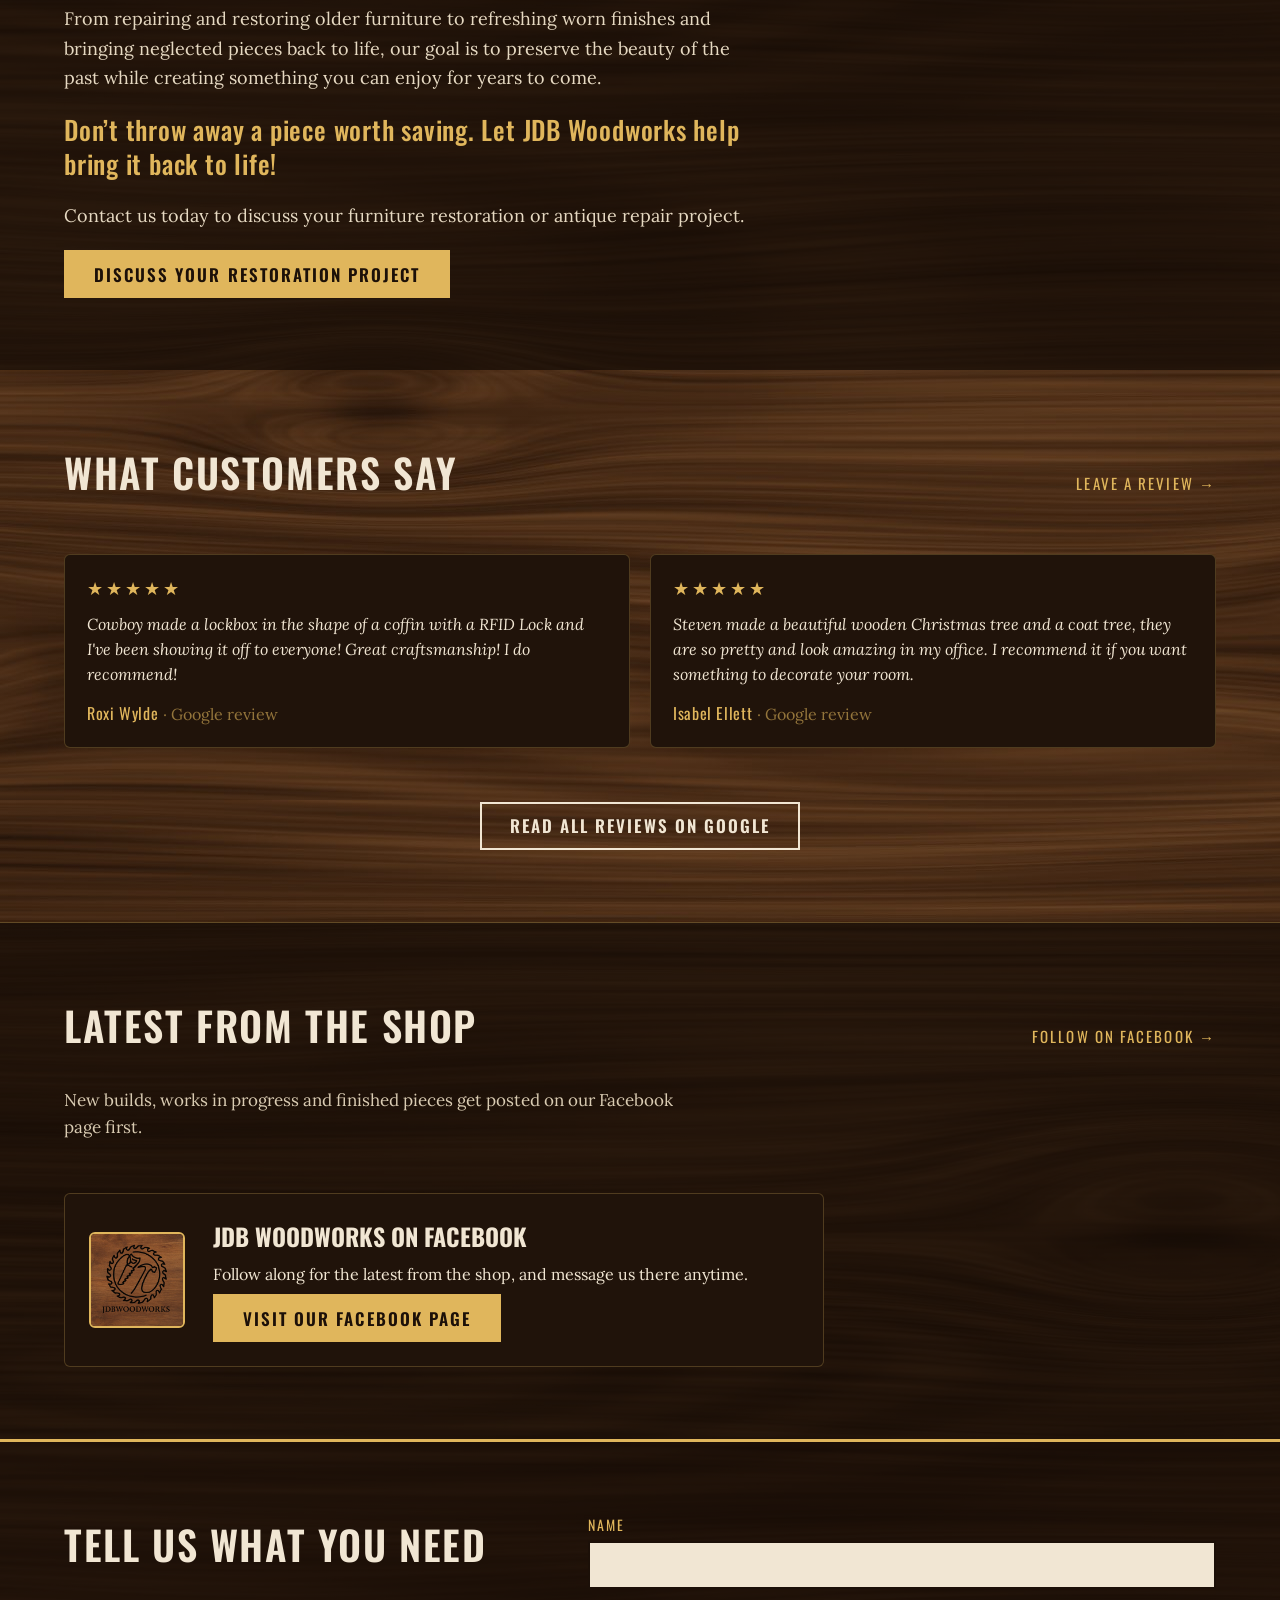
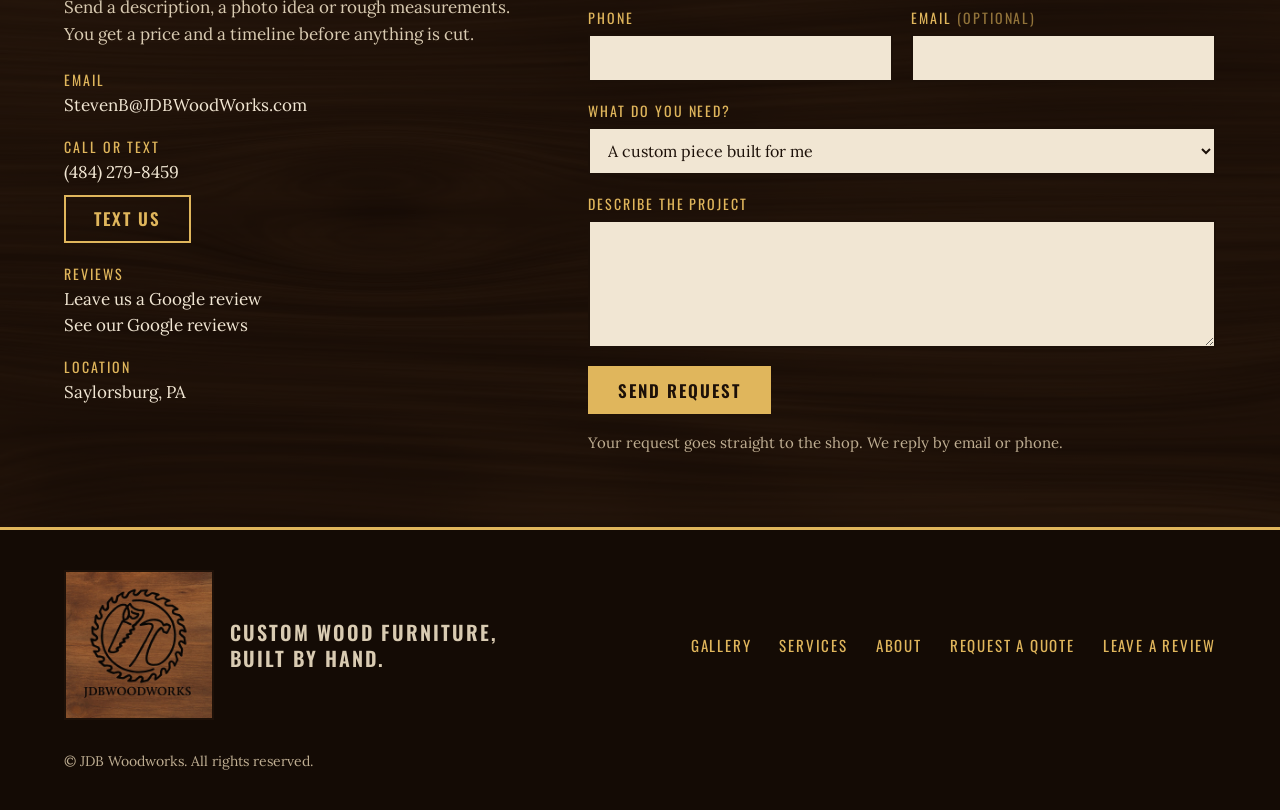
==== commit c804339e: "Replace blank Facebook embed with a link card The page plugin renders the header but no posts (also " ====
--- a/index.html
+++ b/index.html
@@ -191,9 +191,14 @@
       <h2>Latest from the shop</h2>
       <a href="https://www.facebook.com/p/Jdbwoodworks-61584621073696/" target="_blank" rel="noopener">Follow on Facebook →</a>
     </div>
-    <p class="lede">New builds and works in progress, straight from our Facebook page.</p>
-    <div class="fb-feed">
-      <iframe src="https://www.facebook.com/plugins/page.php?href=https%3A%2F%2Fwww.facebook.com%2Fp%2FJdbwoodworks-61584621073696%2F&amp;tabs=timeline&amp;width=500&amp;height=720&amp;small_header=true&amp;adapt_container_width=true&amp;hide_cover=false&amp;show_facepile=false" title="JDB Woodworks on Facebook" width="500" height="720" style="border:0;overflow:hidden" loading="lazy" allow="encrypted-media"></iframe>
+    <p class="lede">New builds, works in progress and finished pieces get posted on our Facebook page first.</p>
+    <div class="fb-card">
+      <img src="images/logo.jpg" alt="JDB Woodworks logo" width="96" height="96" loading="lazy">
+      <div>
+        <h3>JDB Woodworks on Facebook</h3>
+        <p>Follow along for the latest from the shop, and message us there anytime.</p>
+        <a class="btn" href="https://www.facebook.com/p/Jdbwoodworks-61584621073696/" target="_blank" rel="noopener">Visit our Facebook page</a>
+      </div>
     </div>
   </div>
 </section>
--- a/style.css
+++ b/style.css
@@ -187,8 +187,11 @@
 }
 
 /* Facebook feed */
-.fb-feed{display:flex;justify-content:center;margin-top:20px}
-.fb-feed iframe{width:100%;max-width:500px;height:720px;background:var(--card);border-radius:6px}
+.fb-card{display:flex;flex-wrap:wrap;align-items:center;gap:20px 28px;margin-top:20px;max-width:760px;background:var(--card);border:1px solid rgba(224,182,92,.25);border-radius:6px;padding:24px}
+.fb-card img{border-radius:6px;border:2px solid var(--gold);flex:none}
+.fb-card > div{flex:1 1 260px;display:grid;gap:10px;justify-items:start}
+.fb-card h3{margin:0;font-size:1.5rem}
+.fb-card p{margin:0}
 
 /* Reviews */
 .reviews{display:grid;grid-template-columns:repeat(auto-fit,minmax(280px,1fr));gap:20px;margin-top:20px}
